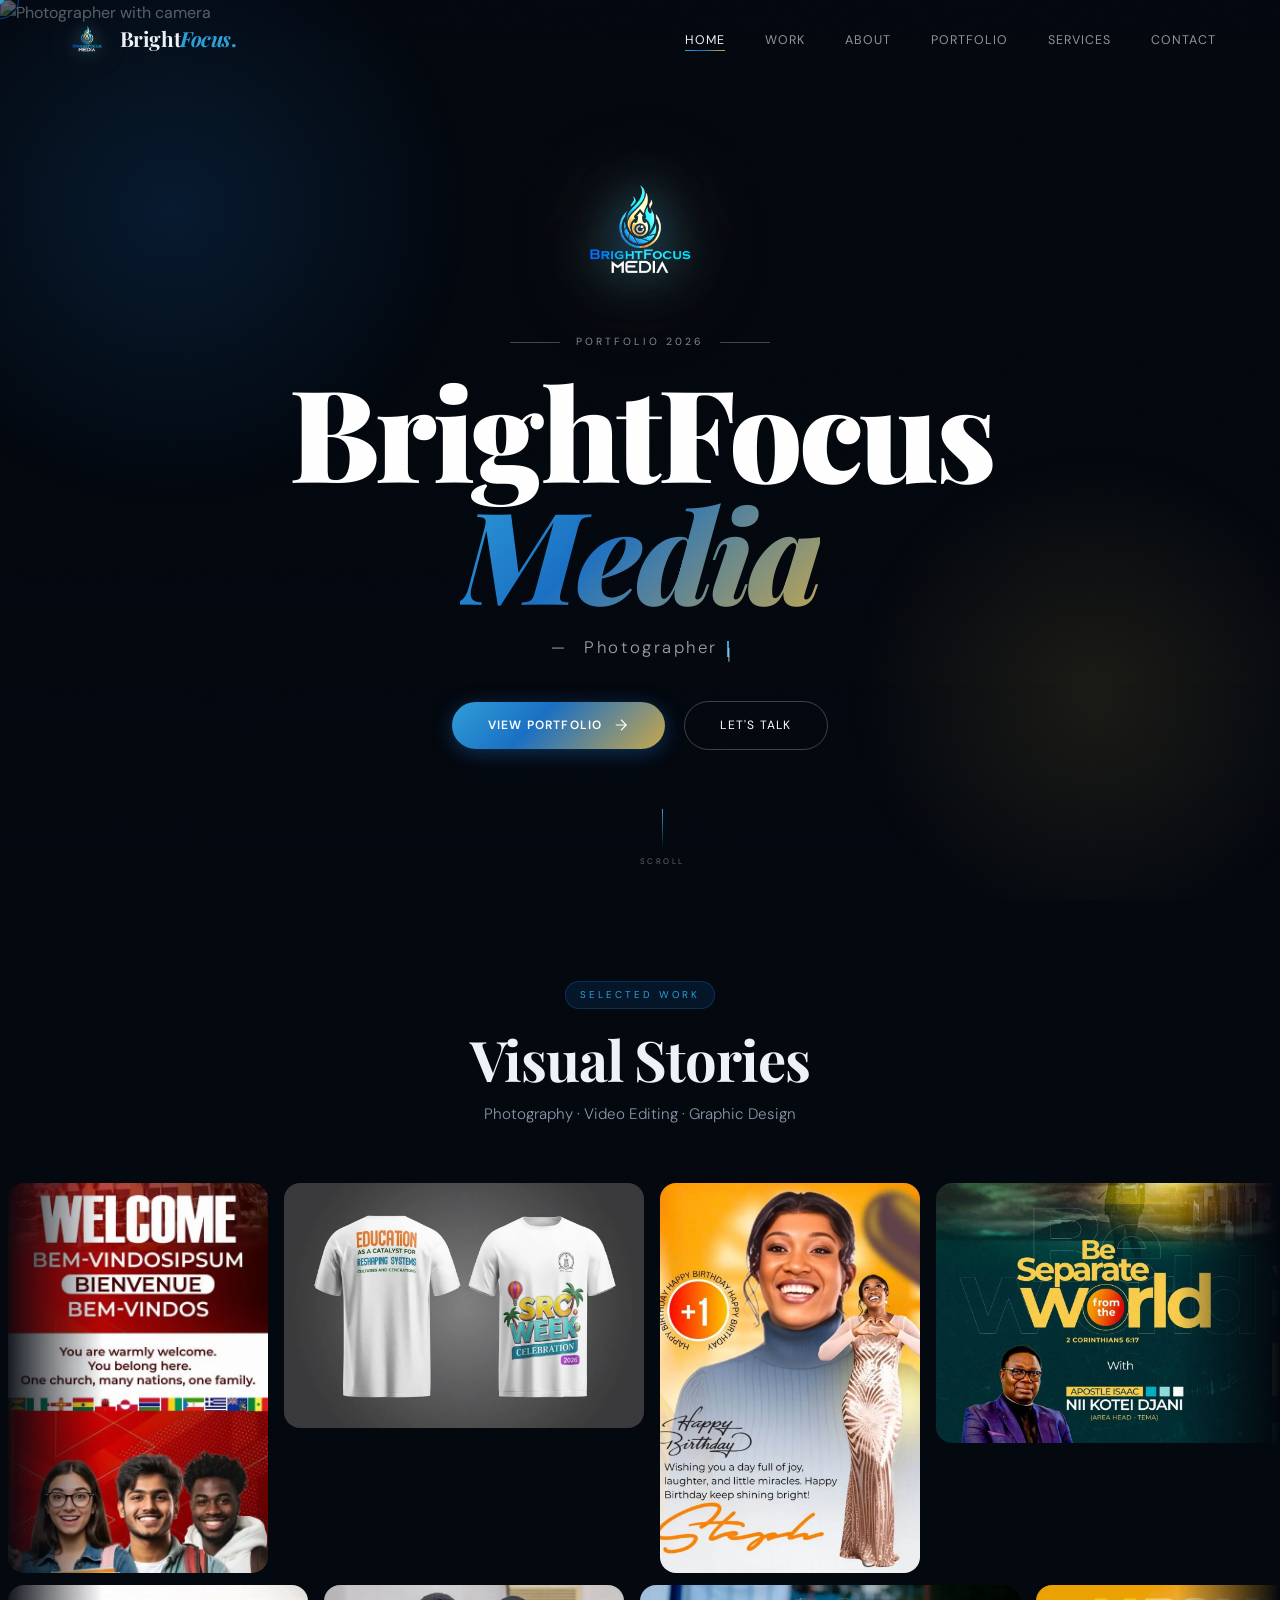
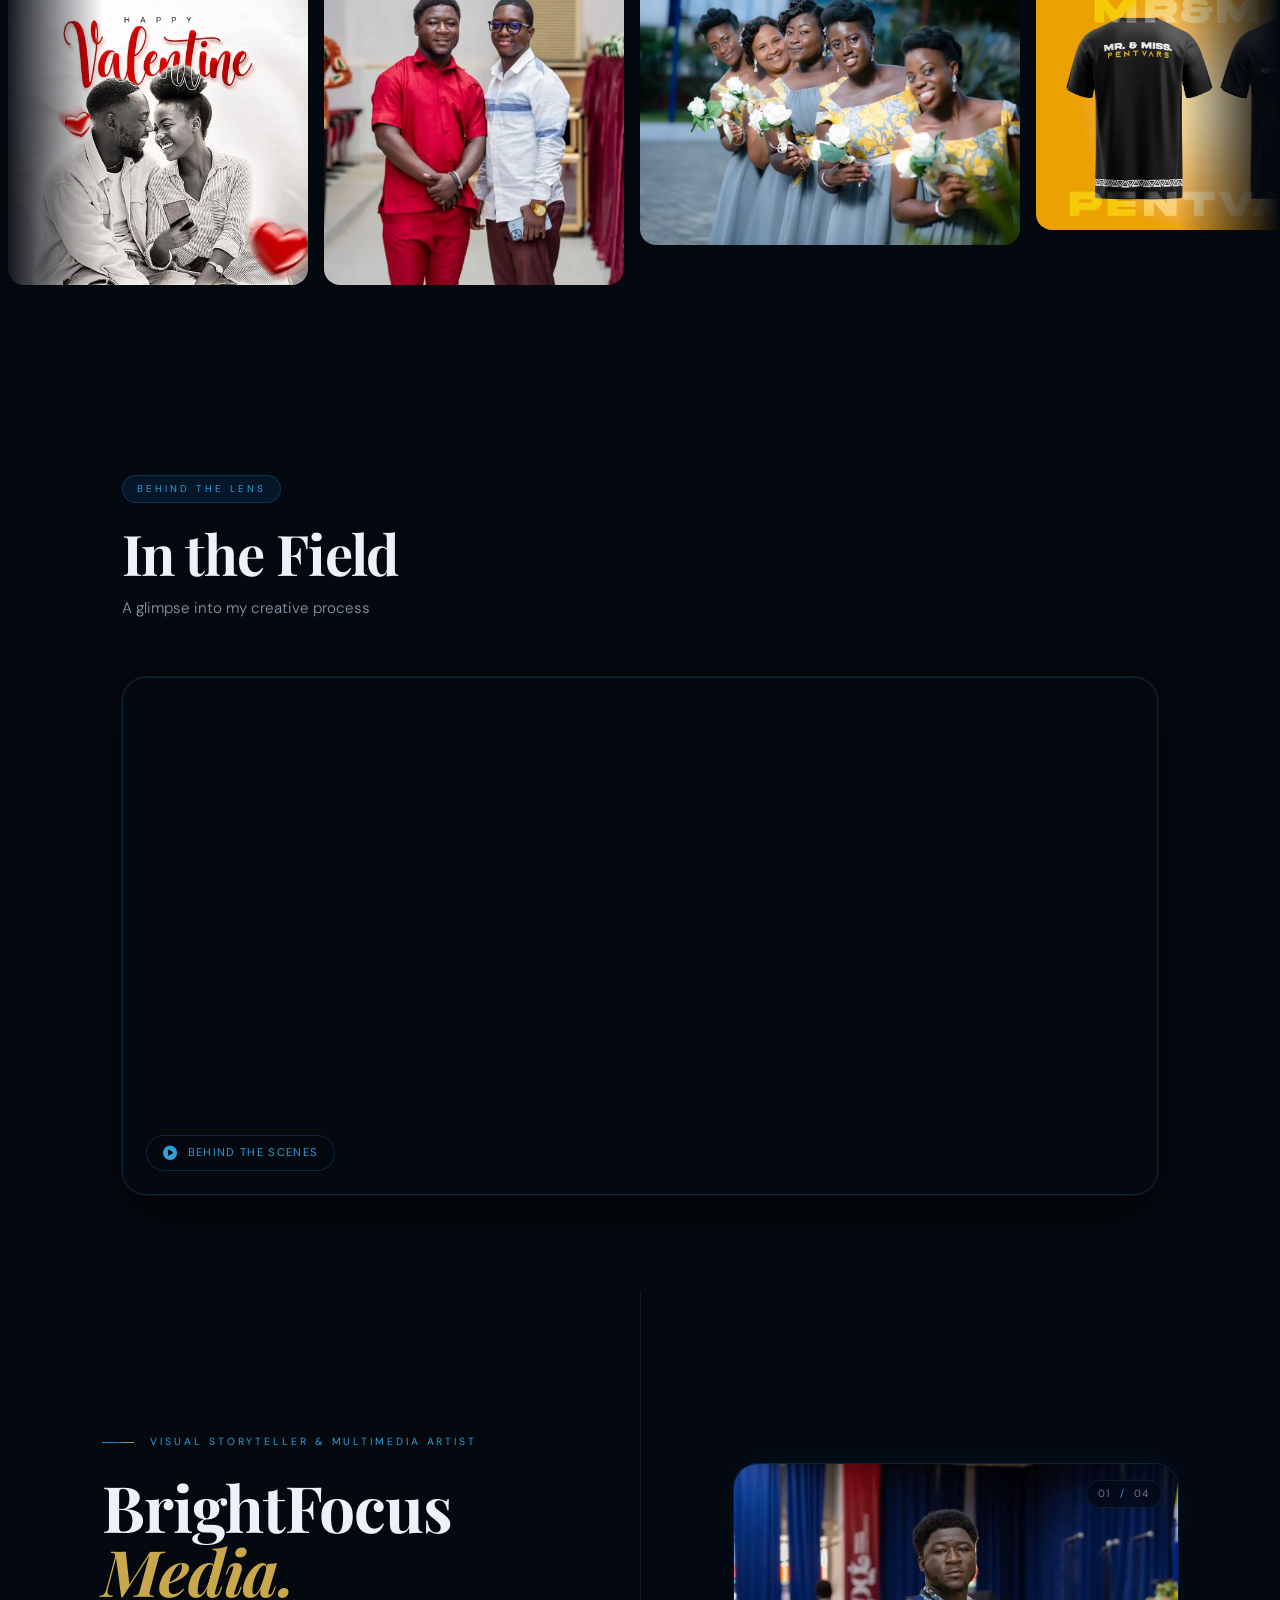
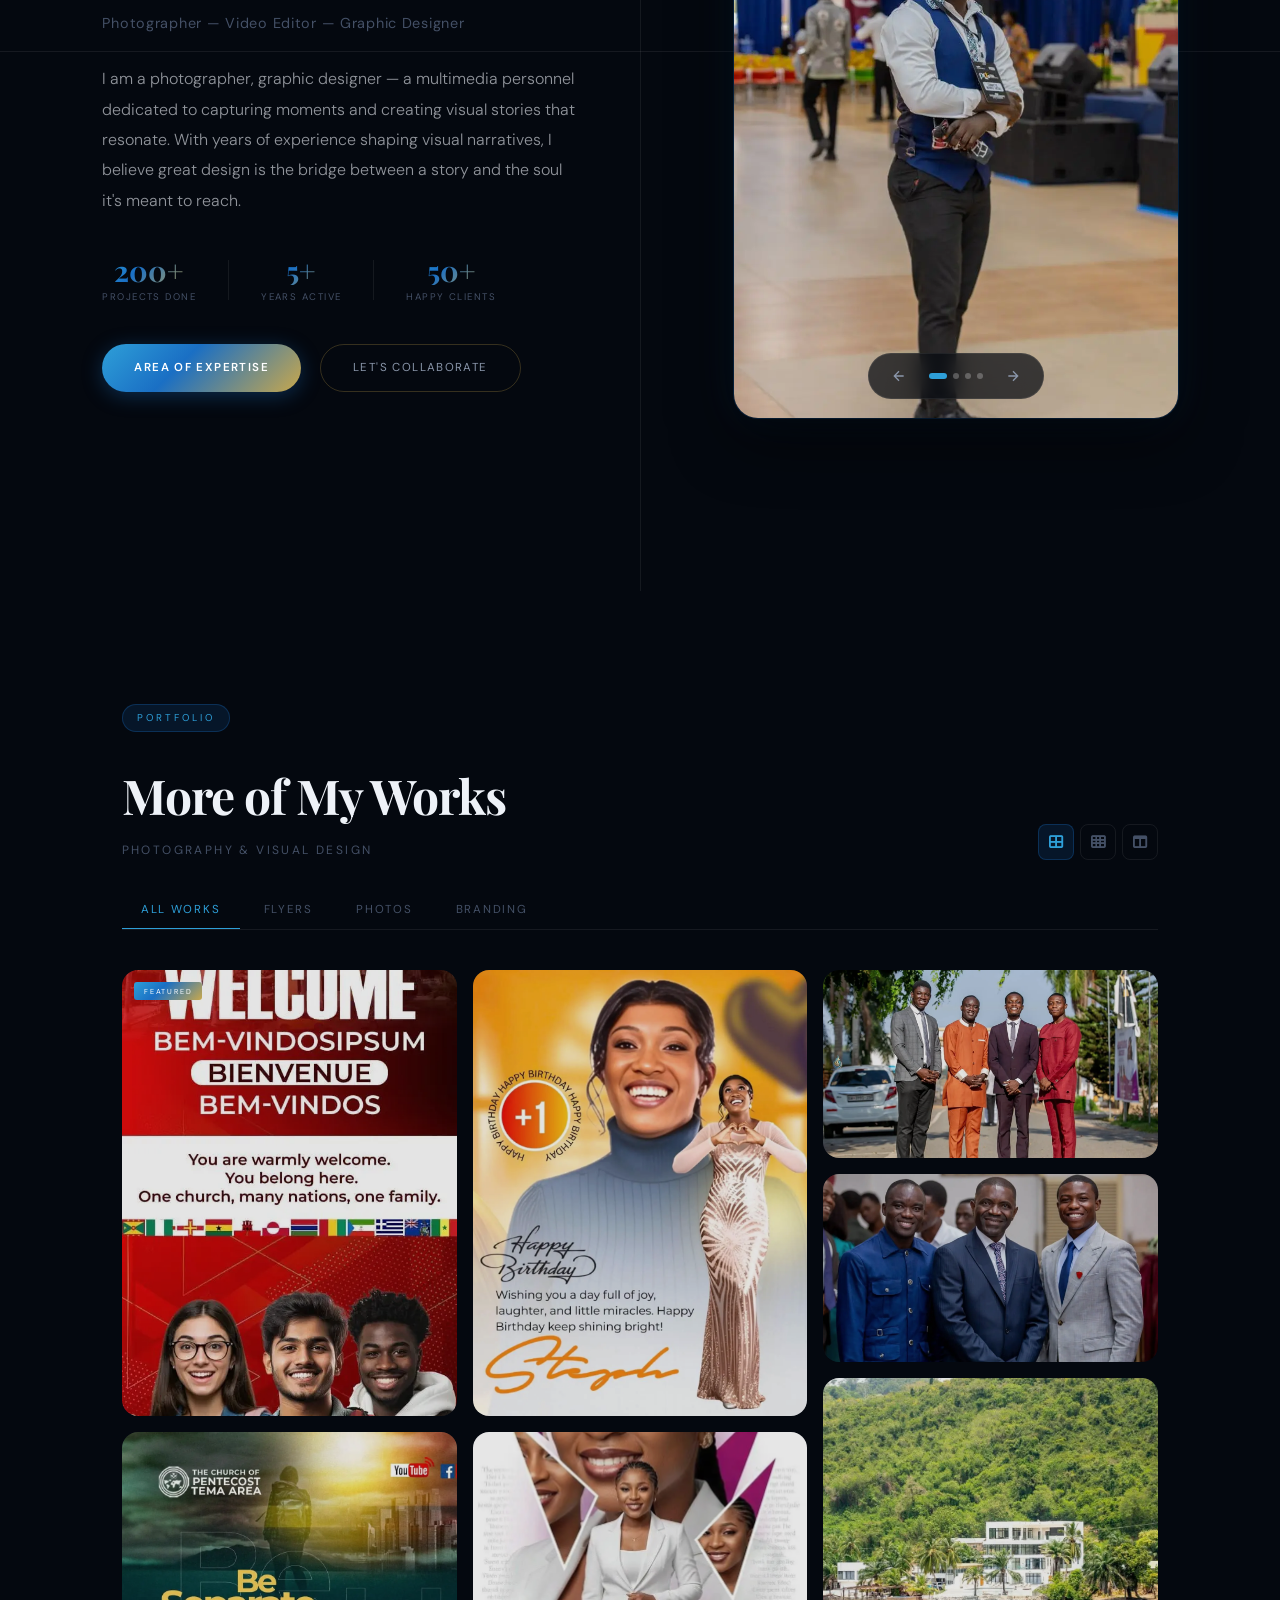
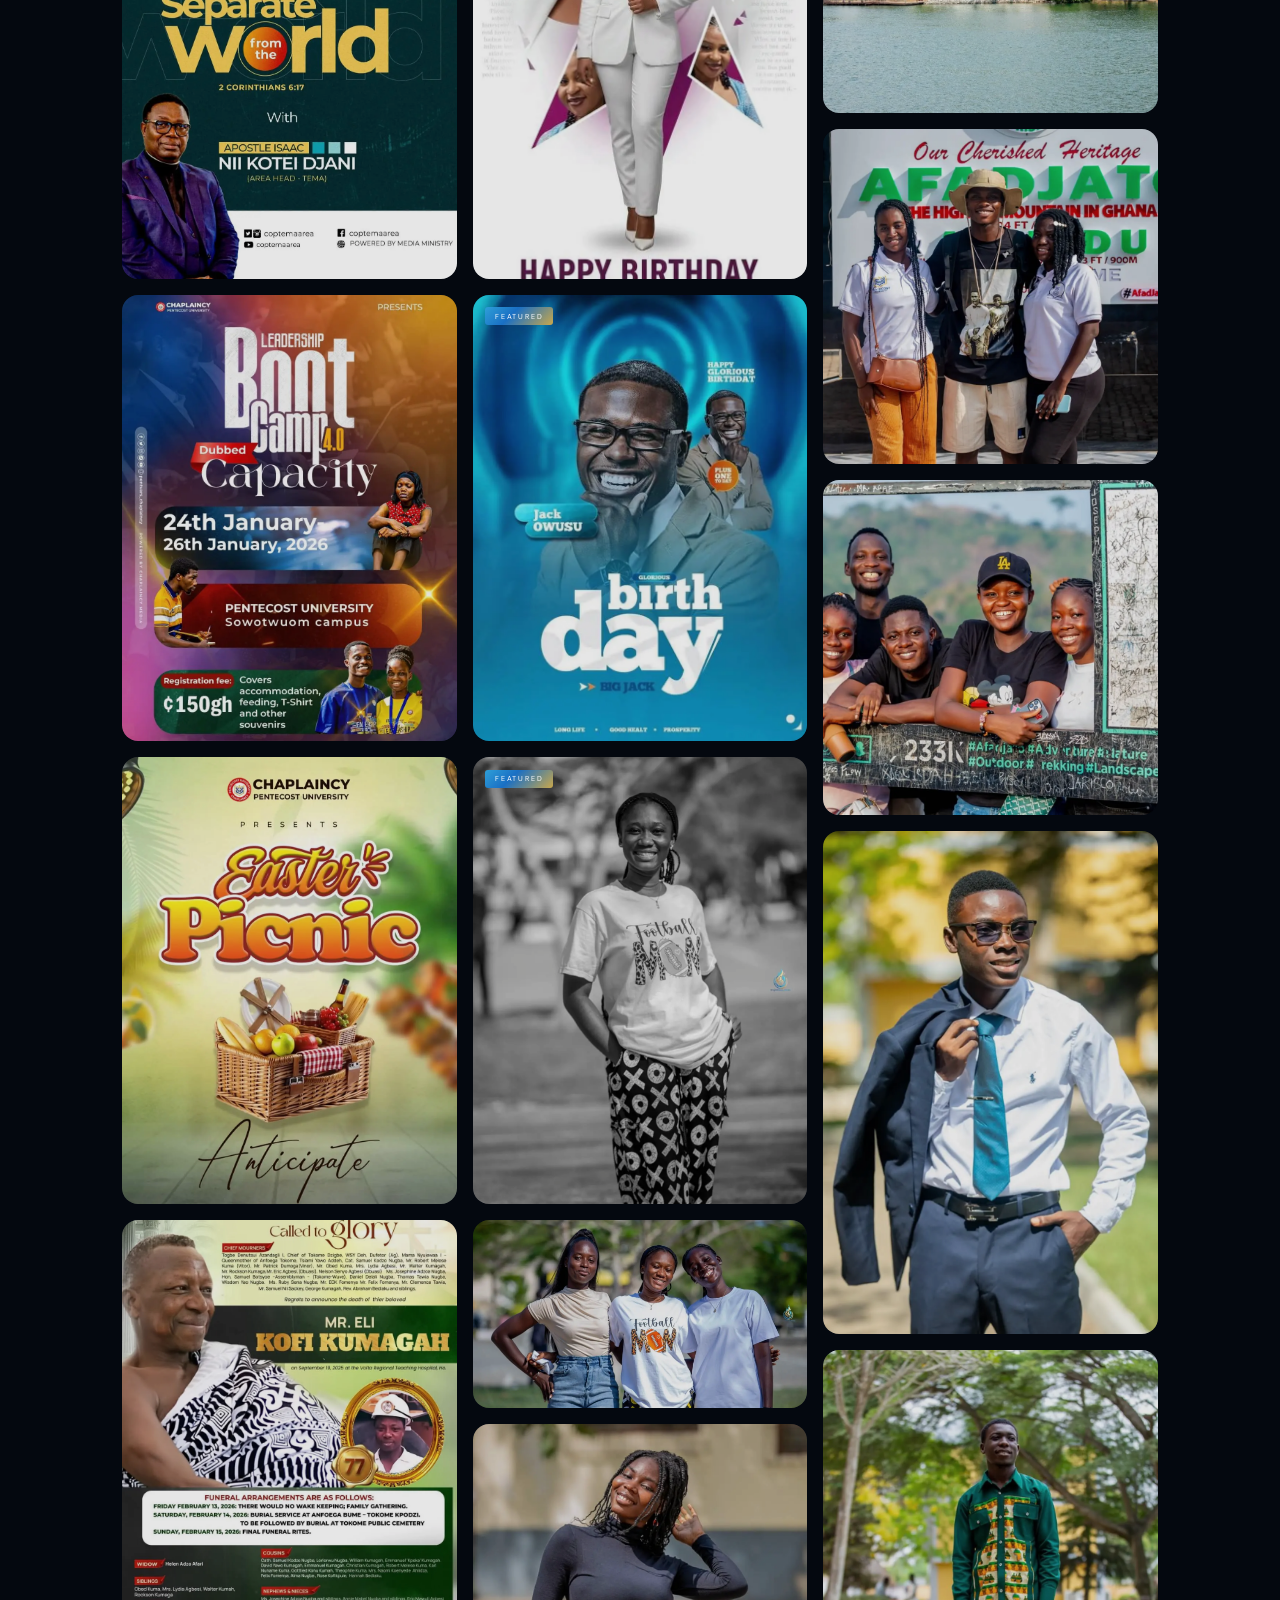
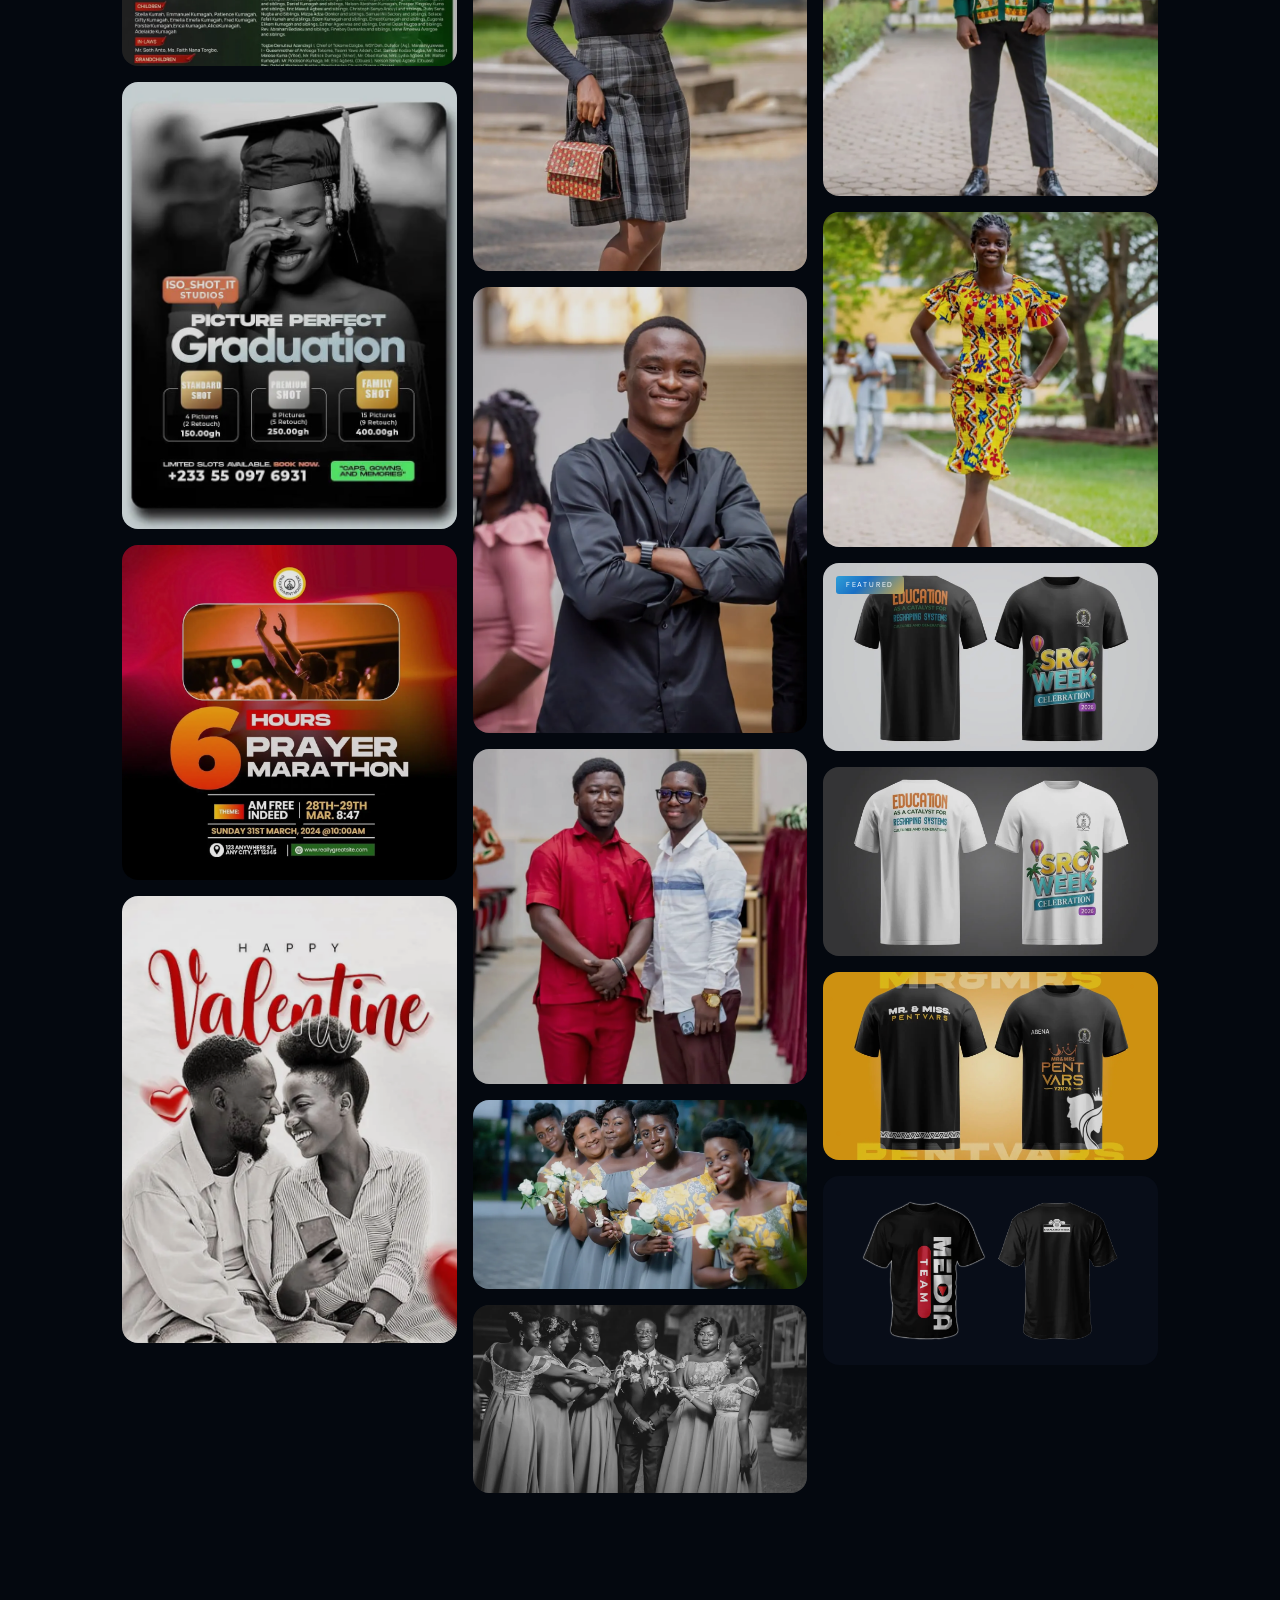
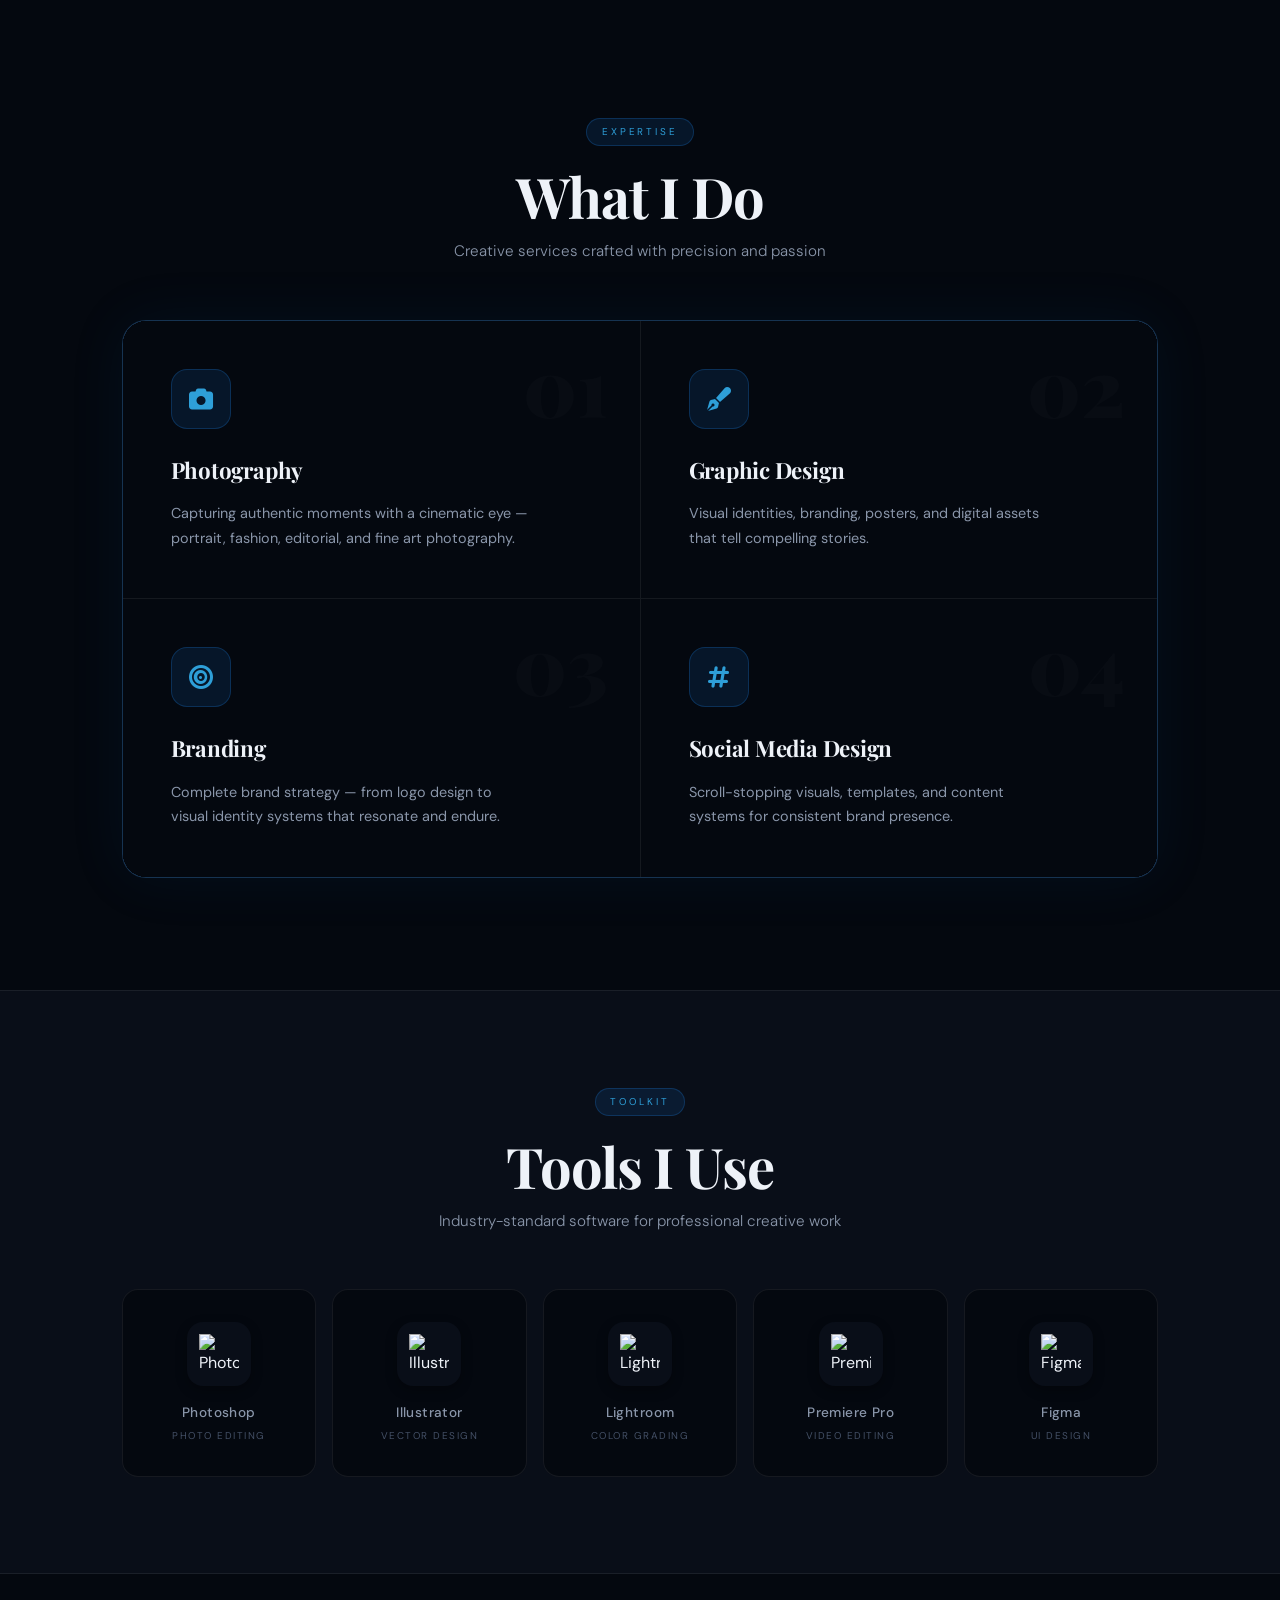
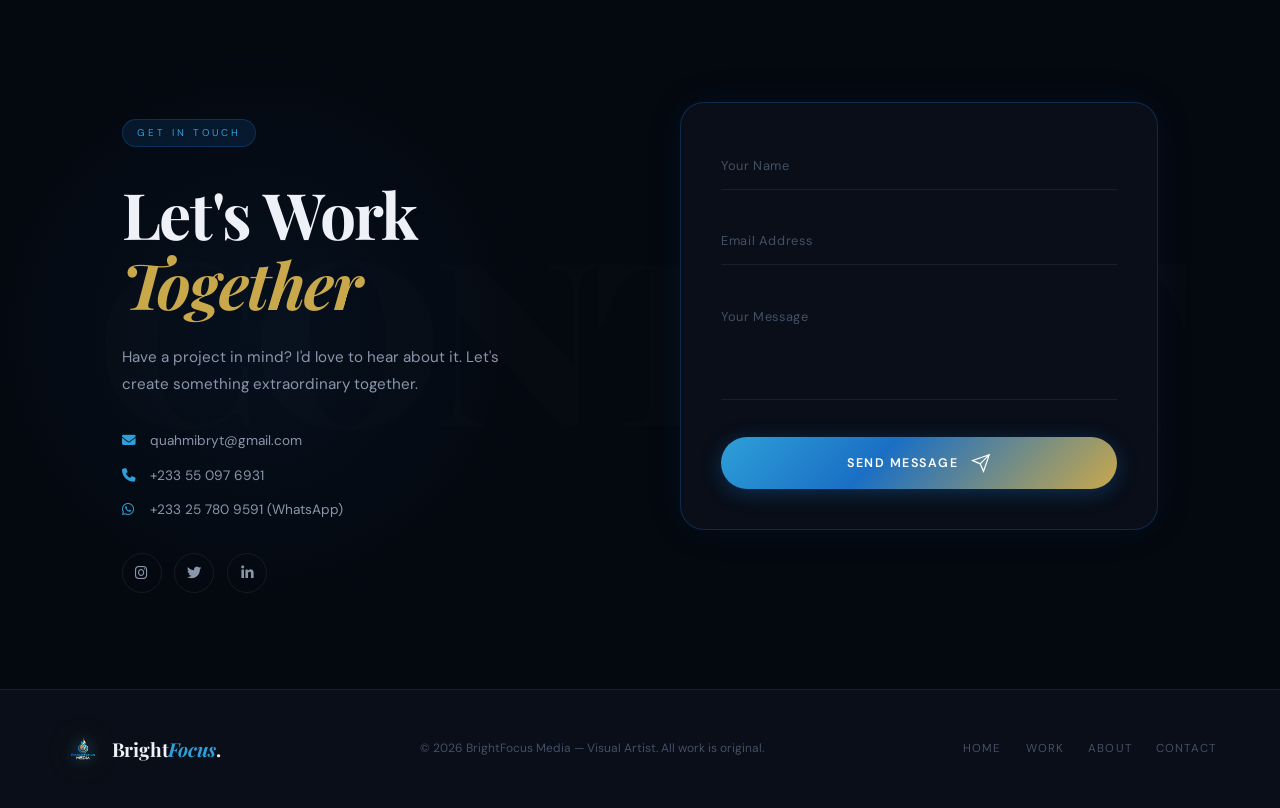
==== index.html @ 79c87b2a "contact form" ====
<!DOCTYPE html>
<html lang="en">
<head>
    <meta charset="UTF-8">
    <meta name="viewport" content="width=device-width, initial-scale=1.0, viewport-fit=cover">
    <title>BrightFocus Media | Visual Artist — Photography, Video, Design</title>
    <meta name="description" content="Portfolio of BrightFocus Media — photographer, video editor, and graphic designer. Visual storytelling across all mediums.">
    
    <link rel="preconnect" href="https://fonts.googleapis.com">
    <link rel="preconnect" href="https://fonts.gstatic.com" crossorigin>
    <link href="https://fonts.googleapis.com/css2?family=Playfair+Display:ital,wght@0,400;0,700;0,900;1,400;1,700&family=DM+Sans:ital,opsz,wght@0,9..40,300;0,9..40,400;0,9..40,500;1,9..40,300&family=Cormorant+Garamond:ital,wght@0,300;0,400;1,300;1,400&display=swap" rel="stylesheet">
    <link rel="stylesheet" href="https://cdnjs.cloudflare.com/ajax/libs/font-awesome/6.5.1/css/all.min.css">
    <link rel="stylesheet" href="style.css">
</head>
<body>

<!-- Noise Overlay -->
<div class="noise-overlay" aria-hidden="true"></div>

<!-- Custom Cursor -->
<div class="custom-cursor" id="customCursor"></div>
<div class="custom-cursor-ring" id="customCursorRing">
    <span class="cursor-text" id="cursorText"></span>
</div>

<!-- Preloader -->
<div class="preloader" id="preloader">
    <div class="preloader-content">
        <div class="preloader-logo-wrap">
            <img src="images/logo.png" alt="BrightFocus Media Logo" class="preloader-logo-img">
        </div>
        <div class="preloader-tagline">VISUAL ARTIST &nbsp;·&nbsp; MULTIMEDIA CREATOR</div>
        <div class="progress-wrap">
            <div class="progress-bar" id="progressBar"></div>
        </div>
        <div class="progress-num" id="progressText">0%</div>
    </div>
    <div class="preloader-filmstrip" aria-hidden="true">
        <span></span><span></span><span></span><span></span><span></span>
        <span></span><span></span><span></span><span></span><span></span>
        <span></span><span></span><span></span><span></span>
    </div>
</div>

<!-- Main Content -->
<div class="main-content" id="mainContent">

    <!-- Navigation -->
    <nav class="main-nav" id="mainNavbar">
        <a class="nav-logo" href="#">
            <img src="images/logo.png" alt="BrightFocus Media" class="nav-logo-img">
            <span class="nav-logo-text">Bright<span class="focus-accent">Focus</span><span class="nav-dot">.</span></span>
        </a>
        <ul class="nav-links" id="navLinks">
            <li><a href="#home" class="nav-link">Home</a></li>
            <li><a href="#gallery" class="nav-link">Work</a></li>
            <li><a href="#about" class="nav-link">About</a></li>
            <li><a href="#photo-gallery" class="nav-link">Portfolio</a></li>
            <li><a href="#services-custom" class="nav-link">Services</a></li>
            <li><a href="#contact" class="nav-link">Contact</a></li>
        </ul>
        <button class="mobile-menu-btn" id="mobileMenuBtn" aria-label="Open menu" aria-expanded="false">
            <span class="hamburger-bar"></span>
            <span class="hamburger-bar"></span>
            <span class="hamburger-bar"></span>
        </button>
    </nav>

    <!-- Mobile Nav Drawer -->
    <div class="mobile-drawer" id="mobileDrawer" aria-hidden="true">
        <button class="drawer-close-btn" id="drawerCloseBtn" aria-label="Close menu">
            <i class="fas fa-times"></i>
        </button>
        <div class="mobile-drawer-logo">
            <img src="images/logo.png" alt="BrightFocus Media" class="mobile-logo-img">
        </div>
        <ul class="mobile-nav-links">
            <li><a href="#home" class="mobile-link">Home</a></li>
            <li><a href="#gallery" class="mobile-link">Work</a></li>
            <li><a href="#about" class="mobile-link">About</a></li>
            <li><a href="#photo-gallery" class="mobile-link">Portfolio</a></li>
            <li><a href="#services-custom" class="mobile-link">Services</a></li>
            <li><a href="#contact" class="mobile-link">Contact</a></li>
        </ul>
        <div class="mobile-drawer-footer">
            <p>© 2026 BrightFocus Media</p>
        </div>
    </div>
    <div class="mobile-overlay" id="mobileOverlay"></div>

    <!-- ===== HERO SECTION ===== -->
    <section id="home" class="hero">
        <div class="hero-bg">
            <img class="hero-image" src="https://images.pexels.com/photos/17021253/pexels-photo-17021253.jpeg" alt="Photographer with camera" loading="eager" fetchpriority="high">
            <div class="hero-overlay"></div>
            <div class="hero-gradient"></div>
        </div>

        <div class="hero-orb hero-orb--blue" aria-hidden="true"></div>
        <div class="hero-orb hero-orb--gold" aria-hidden="true"></div>

        <div class="hero-content">
            <div class="hero-logo-badge">
                <img src="images/logo.png" alt="BrightFocus Media" class="hero-logo-img">
            </div>
            <div class="hero-eyebrow">
                <span class="eyebrow-line"></span>
                <span class="eyebrow-text">Portfolio 2026</span>
                <span class="eyebrow-line"></span>
            </div>
            <h1 class="hero-title">
                <span class="hero-title-line hero-title-line--1">BrightFocus</span>
                <span class="hero-title-line hero-title-line--2"><em>Media</em></span>
            </h1>
            <div class="hero-typed-row">
                <span class="typed-dash">—</span>
                <span id="typed-text" class="typed-text"></span>
                <span class="typed-cursor">|</span>
            </div>
            <div class="hero-actions">
                <a href="#gallery" class="btn-hero-primary">
                    <span>View Portfolio</span>
                    <svg width="18" height="18" viewBox="0 0 24 24" fill="none" stroke="currentColor" stroke-width="1.5"><path d="M5 12h14M12 5l7 7-7 7"/></svg>
                </a>
                <a href="#contact" class="btn-hero-ghost">Let's Talk</a>
            </div>
        </div>

        <div class="hero-scroll-hint">
            <div class="scroll-line"></div>
            <span>Scroll</span>
        </div>
    </section>

    <!-- ===== MARQUEE GALLERY ===== -->
    <section id="gallery" class="marquee-section">
        <div class="section-intro">
            <span class="section-tag">Selected Work</span>
            <h2 class="section-title">Visual Stories</h2>
            <p class="section-sub">Photography · Video Editing · Graphic Design</p>
        </div>
        <div class="marquee-wrap marquee-wrap--left">
            <div class="marquee-track" id="marqueeTrack1"></div>
        </div>
        <div class="marquee-wrap marquee-wrap--right">
            <div class="marquee-track" id="marqueeTrack2"></div>
        </div>
    </section>

    <!-- ===== VIDEO SECTION ===== -->
    <section class="video-section">
        <div class="container">
            <div class="section-intro section-intro--left">
                <span class="section-tag">Behind the Lens</span>
                <h2 class="section-title">In the Field</h2>
                <p class="section-sub">A glimpse into my creative process</p>
            </div>
            <div class="video-frame">
                <div class="video-border-anim"></div>
                <video class="looping-video" autoplay muted loop playsinline>
                    <source src="video/vid.mp4" type="video/mp4">
                </video>
                <div class="video-overlay-badge">
                    <i class="fas fa-play-circle"></i>
                    <span>Behind The Scenes</span>
                </div>
            </div>
        </div>
    </section>

    <!-- ===== ABOUT SECTION ===== -->
    <section id="about" class="about-section">
        <div class="about-deco-line about-deco-line--v" aria-hidden="true"></div>
        <div class="about-deco-line about-deco-line--h" aria-hidden="true"></div>

        <div class="about-watermark" aria-hidden="true">
            <img src="images/logo.png" alt="">
        </div>

        <div class="about-left">
            <p class="about-eyebrow">Visual Storyteller &amp; Multimedia Artist</p>
            <h2 class="about-name">
                BrightFocus<br>
                <em>Media.</em>
            </h2>
            <p class="about-role">Photographer — Video Editor — Graphic Designer</p>
            <p class="about-bio">
                I am a photographer, graphic designer — a multimedia personnel dedicated to capturing moments and creating visual stories that resonate. With years of experience shaping visual narratives, I believe great design is the bridge between a story and the soul it's meant to reach.
            </p>
            <div class="about-stats">
                <div class="astat">
                    <span class="astat-num">200+</span>
                    <span class="astat-lbl">Projects Done</span>
                </div>
                <div class="astat-divider"></div>
                <div class="astat">
                    <span class="astat-num">5+</span>
                    <span class="astat-lbl">Years Active</span>
                </div>
                <div class="astat-divider"></div>
                <div class="astat">
                    <span class="astat-num">50+</span>
                    <span class="astat-lbl">Happy Clients</span>
                </div>
            </div>
            <div class="about-cta about-cta--spaced">
                <a href="#services-custom" class="btn-gold"><span>Area of Expertise</span></a>
                <a href="#contact" class="btn-ghost-gold">Let's Collaborate</a>
            </div>
        </div>

        <div class="about-right">
            <div class="about-slider-wrap">
                <div class="slider-track">
                    <img class="slide-img active" src="images/me4.webp" alt="Portrait 1">
                    <img class="slide-img" src="images/me3.webp" alt="Portrait 2">
                    <img class="slide-img" src="images/me1.webp" alt="Portrait 3">
                    <img class="slide-img" src="images/me2.webp" alt="Portrait 4">
                </div>
                <div class="slider-controls">
                    <button class="slider-arrow slider-arrow--prev" id="sliderPrev" aria-label="Previous">
                        <svg width="16" height="16" viewBox="0 0 24 24" fill="none" stroke="currentColor" stroke-width="2"><path d="M19 12H5M12 19l-7-7 7-7"/></svg>
                    </button>
                    <div class="slider-dots">
                        <span class="dot active" data-index="0"></span>
                        <span class="dot" data-index="1"></span>
                        <span class="dot" data-index="2"></span>
                        <span class="dot" data-index="3"></span>
                    </div>
                    <button class="slider-arrow slider-arrow--next" id="sliderNext" aria-label="Next">
                        <svg width="16" height="16" viewBox="0 0 24 24" fill="none" stroke="currentColor" stroke-width="2"><path d="M5 12h14M12 5l7 7-7 7"/></svg>
                    </button>
                </div>
                <div class="slider-counter">
                    <span id="slideCurrentNum">01</span>
                    <span class="slider-counter-sep">/</span>
                    <span>04</span>
                </div>
            </div>
        </div>
    </section>

    <!-- ===== PHOTO GALLERY SECTION ===== -->
    <section id="photo-gallery" class="photo-gallery-section">
        <div class="container">
            <div class="gallery-header">
                <div>
                    <span class="section-tag">Portfolio</span>
                    <h2 class="gallery-title">More of My Works</h2>
                    <p class="gallery-subtitle">Photography &amp; Visual Design</p>
                </div>
                <div class="layout-toggle">
                    <button class="layout-btn active" data-layout="masonry" title="Masonry"><i class="fas fa-th-large"></i></button>
                    <button class="layout-btn" data-layout="uniform" title="Grid"><i class="fas fa-th"></i></button>
                    <button class="layout-btn" data-layout="editorial" title="Editorial"><i class="fas fa-columns"></i></button>
                </div>
            </div>

            <!-- Updated filter buttons: Flyers | Photos | Branding -->
            <div class="filter-bar" role="tablist" aria-label="Filter gallery">
                <button class="filter-btn active" data-filter="all" role="tab">All Works</button>
                <button class="filter-btn" data-filter="flyers" role="tab">Flyers</button>
                <button class="filter-btn" data-filter="photos" role="tab">Photos</button>
                <button class="filter-btn" data-filter="branding" role="tab">Branding</button>
            </div>

            <div class="gallery-container" id="galleryContainer">
                <div class="grid-masonry" id="photoGrid"></div>
            </div>
        </div>
    </section>

    <!-- ===== SERVICES SECTION ===== -->
    <section id="services-custom" class="services-section">
        <div class="container">
            <div class="section-intro">
                <span class="section-tag">Expertise</span>
                <h2 class="section-title">What I Do</h2>
                <p class="section-sub">Creative services crafted with precision and passion</p>
            </div>
            <div class="services-grid">
                <div class="service-card" data-number="01">
                    <div class="service-icon"><i class="fas fa-camera"></i></div>
                    <h3 class="service-title">Photography</h3>
                    <p class="service-desc">Capturing authentic moments with a cinematic eye — portrait, fashion, editorial, and fine art photography.</p>
                </div>
                <div class="service-card" data-number="02">
                    <div class="service-icon"><i class="fas fa-pen-fancy"></i></div>
                    <h3 class="service-title">Graphic Design</h3>
                    <p class="service-desc">Visual identities, branding, posters, and digital assets that tell compelling stories.</p>
                </div>
                <div class="service-card" data-number="03">
                    <div class="service-icon"><i class="fas fa-bullseye"></i></div>
                    <h3 class="service-title">Branding</h3>
                    <p class="service-desc">Complete brand strategy — from logo design to visual identity systems that resonate and endure.</p>
                </div>
                <div class="service-card" data-number="04">
                    <div class="service-icon"><i class="fas fa-hashtag"></i></div>
                    <h3 class="service-title">Social Media Design</h3>
                    <p class="service-desc">Scroll-stopping visuals, templates, and content systems for consistent brand presence.</p>
                </div>
            </div>
        </div>
    </section>

    <!-- ===== TOOLS SECTION ===== -->
    <section class="tools-section">
        <div class="container">
            <div class="section-intro">
                <span class="section-tag">Toolkit</span>
                <h2 class="section-title">Tools I Use</h2>
                <p class="section-sub">Industry-standard software for professional creative work</p>
            </div>
            <div class="tools-grid">
                <div class="tool-card">
                    <div class="tool-icon"><img src="https://upload.wikimedia.org/wikipedia/commons/a/af/Adobe_Photoshop_CC_icon.svg" alt="Photoshop"></div>
                    <h4 class="tool-name">Photoshop</h4>
                    <p class="tool-use">Photo Editing</p>
                </div>
                <div class="tool-card">
                    <div class="tool-icon"><img src="https://upload.wikimedia.org/wikipedia/commons/f/fb/Adobe_Illustrator_CC_icon.svg" alt="Illustrator"></div>
                    <h4 class="tool-name">Illustrator</h4>
                    <p class="tool-use">Vector Design</p>
                </div>
                <div class="tool-card">
                    <div class="tool-icon"><img src="https://upload.wikimedia.org/wikipedia/commons/b/b6/Adobe_Photoshop_Lightroom_CC_logo.svg" alt="Lightroom"></div>
                    <h4 class="tool-name">Lightroom</h4>
                    <p class="tool-use">Color Grading</p>
                </div>
                <div class="tool-card">
                    <div class="tool-icon"><img src="https://upload.wikimedia.org/wikipedia/commons/4/40/Adobe_Premiere_Pro_CC_icon.svg" alt="Premiere Pro"></div>
                    <h4 class="tool-name">Premiere Pro</h4>
                    <p class="tool-use">Video Editing</p>
                </div>
                <div class="tool-card">
                    <div class="tool-icon"><img src="https://cdn.jsdelivr.net/gh/devicons/devicon/icons/figma/figma-original.svg" alt="Figma"></div>
                    <h4 class="tool-name">Figma</h4>
                    <p class="tool-use">UI Design</p>
                </div>
            </div>
        </div>
    </section>

    <!-- ===== CONTACT SECTION ===== -->
    <section id="contact" class="contact-section">
        <div class="contact-bg-text" aria-hidden="true">CONTACT</div>
        <div class="container">
            <div class="contact-grid">
                <div class="contact-info">
                    <span class="section-tag">Get in Touch</span>
                    <h2 class="contact-title">Let's Work<br><em>Together</em></h2>
                    <p class="contact-desc">Have a project in mind? I'd love to hear about it. Let's create something extraordinary together.</p>
                    <div class="contact-links">
                        <a href="mailto:quahmibryt@gmail.com" class="contact-link">
                            <i class="fas fa-envelope"></i>
                            <span>quahmibryt@gmail.com</span>
                        </a>
                        <a href="tel:+233550976931" class="contact-link">
                            <i class="fas fa-phone"></i>
                            <span>+233 55 097 6931</span>
                        </a>
                        <a href="tel:+233257809591" class="contact-link">
                            <i class="fab fa-whatsapp"></i>
                            <span>+233 25 780 9591 (WhatsApp)</span>
                        </a>
                    </div>
                    <div class="contact-social">
                        <a href="https://www.instagram.com/iamthesonofpromise/" class="social-link" aria-label="Instagram"><i class="fab fa-instagram"></i></a>
                        <a href="#" class="social-link" aria-label="Twitter"><i class="fab fa-twitter"></i></a>
                        <a href="#" class="social-link" aria-label="LinkedIn"><i class="fab fa-linkedin-in"></i></a>
                    </div>
                </div>
                <div class="contact-form-wrap">
                   <form class="contact-form" id="contactForm" action="https://brightfocus-contact-worker.visualworks.workers.dev" method="POST" novalidate>
                        <div class="form-group">
                            <input type="text" id="formName" name="name" placeholder=" " required autocomplete="name">
                            <label for="formName">Your Name</label>
                            <span class="form-line"></span>
                        </div>
                        <div class="form-group">
                            <input type="email" id="formEmail" name="email" placeholder=" " required autocomplete="email">
                            <label for="formEmail">Email Address</label>
                            <span class="form-line"></span>
                        </div>
                        <div class="form-group">
                            <textarea id="formMsg" name="message" rows="4" placeholder=" " required></textarea>
                            <label for="formMsg">Your Message</label>
                            <span class="form-line"></span>
                        </div>
                        <button type="submit" class="btn-submit">
                            <span class="btn-submit-text">Send Message</span>
                            <svg class="btn-submit-icon" width="20" height="20" viewBox="0 0 24 24" fill="none" stroke="currentColor" stroke-width="1.5"><path d="M22 2L11 13M22 2l-7 20-4-9-9-4 20-7z"/></svg>
                        </button>
                    </form>
                </div>
            </div>
        </div>
    </section>

    <!-- Footer -->
    <footer class="site-footer">
        <div class="footer-inner">
            <a class="footer-logo" href="#">
                <img src="images/logo.png" alt="BrightFocus Media" class="footer-logo-img">
                <span>Bright<span class="focus-accent">Focus</span>.</span>
            </a>
            <p class="footer-copy">© 2026 BrightFocus Media — Visual Artist. All work is original.</p>
            <div class="footer-links">
                <a href="#home">Home</a>
                <a href="#gallery">Work</a>
                <a href="#about">About</a>
                <a href="#contact">Contact</a>
            </div>
        </div>
    </footer>

</div><!-- /main-content -->

<!-- Lightbox -->
<div class="lightbox" id="lightbox" role="dialog" aria-modal="true" aria-label="Image viewer">
    <button class="lb-close" id="lbClose" aria-label="Close"><i class="fas fa-times"></i></button>
    <button class="lb-nav lb-prev" id="lbPrev" aria-label="Previous"><i class="fas fa-chevron-left"></i></button>
    <button class="lb-nav lb-next" id="lbNext" aria-label="Next"><i class="fas fa-chevron-right"></i></button>
    <div class="lb-inner">
        <div class="lb-img-wrap">
            <img class="lb-img" id="lbImg" src="" alt="">
        </div>
        <div class="lb-info">
            <span class="lb-cat" id="lbCat"></span>
            <h3 class="lb-title" id="lbTitle"></h3>
            <div class="lb-divider"></div>
            <p class="lb-desc" id="lbDesc"></p>
            <div class="lb-specs">
                <div class="lb-spec"><span class="lb-key">Year</span><span class="lb-val" id="lbYear"></span></div>
                <div class="lb-spec"><span class="lb-key">Client</span><span class="lb-val" id="lbClient"></span></div>
                <div class="lb-spec"><span class="lb-key">Medium</span><span class="lb-val" id="lbMedium"></span></div>
            </div>
        </div>
    </div>
</div>

<script src="script.js"></script>
</body>
</html>
---- style.css ----
/* ============================================================
   BrightFocus Media — style.css (Logo Redesign)
   Brand palette: Deep Blue + Gold from BrightFocus logo
   Fonts: Playfair Display, DM Sans, Cormorant Garamond
   ============================================================ */

/* ===== CSS VARIABLES ===== */
:root {
    /* Brand Blues — from logo */
    --blue:        #1a6fc4;
    --blue-bright: #2e9fd8;
    --blue-deep:   #0d4a87;
    --blue-dim:    rgba(26,111,196,0.15);
    --blue-glow:   rgba(46,159,216,0.25);

    /* Brand Gold — from logo */
    --gold:        #c9a84c;
    --gold-light:  #e2c97e;
    --gold-dim:    rgba(201,168,76,0.15);
    --gold-glow:   rgba(201,168,76,0.3);

    /* Accent — flame gradient */
    --flame-start: #1a6fc4;
    --flame-end:   #c9a84c;
    --flame-grad:  linear-gradient(135deg, var(--blue-bright) 0%, var(--blue) 40%, var(--gold) 100%);

    /* Surfaces */
    --bg-main:   #04080f;
    --bg-card:   #090e18;
    --bg-card2:  #0d1422;
    --text-pri:  #eef2f8;
    --text-sec:  #8a96aa;
    --text-dim:  #445066;
    --border:    rgba(255,255,255,0.07);
    --border-blue: rgba(26,111,196,0.3);
    --border-gold: rgba(201,168,76,0.25);

    --radius-sm: 8px;
    --radius-md: 16px;
    --radius-lg: 24px;
    --shadow-card: 0 20px 60px rgba(0,0,0,0.6);
    --transition: 0.4s cubic-bezier(0.23,1,0.32,1);
    --font-display:   'Playfair Display', Georgia, serif;
    --font-body:      'DM Sans', system-ui, sans-serif;
    --font-editorial: 'Cormorant Garamond', Georgia, serif;
}

/* ===== RESET & BASE ===== */
*, *::before, *::after { margin:0; padding:0; box-sizing:border-box; }
html { scroll-behavior: smooth; font-size: 16px; }
body {
    font-family: var(--font-body);
    background: var(--bg-main);
    color: var(--text-pri);
    line-height: 1.6;
    overflow-x: hidden;
    -webkit-font-smoothing: antialiased;
    cursor: none;
}
img { display:block; max-width:100%; }
a { text-decoration:none; color:inherit; }
button { font-family:inherit; cursor:pointer; border:none; background:none; }
ul { list-style:none; }
::-webkit-scrollbar { width:5px; }
::-webkit-scrollbar-track { background:#080d17; }
::-webkit-scrollbar-thumb { background: var(--blue); border-radius:3px; }

/* ===== NOISE OVERLAY ===== */
.noise-overlay {
    position: fixed; inset: 0;
    background-image: url("data:image/svg+xml,%3Csvg viewBox='0 0 512 512' xmlns='http://www.w3.org/2000/svg'%3E%3Cfilter id='n'%3E%3CfeTurbulence type='fractalNoise' baseFrequency='0.9' numOctaves='4' stitchTiles='stitch'/%3E%3C/filter%3E%3Crect width='100%25' height='100%25' filter='url(%23n)' opacity='0.04'/%3E%3C/svg%3E");
    pointer-events: none; z-index: 9000; opacity: 0.4;
}

/* ===== CUSTOM CURSOR ===== */
.custom-cursor {
    position: fixed; width: 7px; height: 7px; border-radius: 50%;
    background: var(--blue-bright); pointer-events: none; z-index: 9999;
    transform: translate(-50%,-50%); transition: opacity 0.2s; will-change: left, top;
}
.custom-cursor-ring {
    position: fixed; width: 38px; height: 38px; border-radius: 50%;
    border: 1.5px solid rgba(26,111,196,0.6); pointer-events: none; z-index: 9998;
    transform: translate(-50%,-50%);
    transition: width var(--transition), height var(--transition), border-color var(--transition);
    display: flex; align-items:center; justify-content:center; will-change: left, top;
}
.custom-cursor-ring.expanded { width: 68px; height: 68px; border-color: rgba(46,159,216,0.9); }
.cursor-text {
    font-family: var(--font-body); font-size: 0.45rem; letter-spacing: 0.12em;
    color: var(--blue-bright); text-transform: uppercase; opacity: 0; transition: opacity 0.3s; white-space: nowrap;
}
.custom-cursor-ring.expanded .cursor-text { opacity: 1; }
@media (max-width:768px) { .custom-cursor, .custom-cursor-ring { display:none; } body { cursor:auto; } }

/* ===== PRELOADER ===== */
.preloader {
    position: fixed; inset: 0; background: var(--bg-main); z-index: 10000;
    display: flex; flex-direction:column; align-items: center; justify-content: center;
    transition: opacity 0.9s ease, visibility 0.9s ease;
}
.preloader.hide { opacity:0; visibility:hidden; }
.preloader-content { text-align:center; padding:2rem; }

/* ── Preloader logo — visible, well-sized, glowing ── */
.preloader-logo-wrap {
    display: flex; justify-content: center; margin-bottom: 2rem;
    animation: prelogoPulse 2s ease-in-out infinite;
}
.preloader-logo-img {
    width: 180px;
    height: 180px;
    object-fit: contain;
    filter:
        drop-shadow(0 0 20px rgba(46,159,216,0.7))
        drop-shadow(0 0 50px rgba(201,168,76,0.45))
        brightness(1.15);
}
@media (max-width: 480px) {
    .preloader-logo-img { width: 130px; height: 130px; }
}
@keyframes prelogoPulse {
    0%,100% {
        filter:
            drop-shadow(0 0 16px rgba(46,159,216,0.55))
            drop-shadow(0 0 36px rgba(201,168,76,0.3))
            brightness(1.1);
    }
    50% {
        filter:
            drop-shadow(0 0 35px rgba(46,159,216,0.85))
            drop-shadow(0 0 70px rgba(201,168,76,0.55))
            brightness(1.25);
    }
}

.preloader-tagline { font-size: 0.62rem; letter-spacing: 0.28em; color: var(--text-dim); text-transform: uppercase; margin-bottom: 2.5rem; }
.progress-wrap { width: 220px; height: 1.5px; background: rgba(255,255,255,0.06); border-radius: 2px; overflow: hidden; margin: 0 auto 0.8rem; }
.progress-bar { width: 0%; height: 100%; background: var(--flame-grad); transition: width 0.15s linear; border-radius: 2px; }
.progress-num { font-size: 0.65rem; letter-spacing: 0.2em; color: var(--text-dim); font-variant-numeric: tabular-nums; }
.preloader-filmstrip { position: absolute; bottom: 1.5rem; display: flex; gap: 0.5rem; opacity: 0.15; }
.preloader-filmstrip span { width: 3px; border-radius: 2px; background: var(--blue-bright); animation: filmH 1.2s ease-in-out infinite; }
.preloader-filmstrip span:nth-child(1) { height:18px; animation-delay:0s; }
.preloader-filmstrip span:nth-child(2) { height:12px; animation-delay:0.1s; }
.preloader-filmstrip span:nth-child(3) { height:22px; animation-delay:0.2s; }
.preloader-filmstrip span:nth-child(4) { height:15px; animation-delay:0.3s; }
.preloader-filmstrip span:nth-child(5) { height:20px; animation-delay:0.4s; }
.preloader-filmstrip span:nth-child(6) { height:10px; animation-delay:0.5s; }
.preloader-filmstrip span:nth-child(7) { height:25px; animation-delay:0.6s; }
.preloader-filmstrip span:nth-child(8) { height:14px; animation-delay:0.7s; }
.preloader-filmstrip span:nth-child(9) { height:18px; animation-delay:0.8s; }
.preloader-filmstrip span:nth-child(10){ height:22px; animation-delay:0.9s; }
.preloader-filmstrip span:nth-child(11){ height:12px; animation-delay:1.0s; }
.preloader-filmstrip span:nth-child(12){ height:20px; animation-delay:1.1s; }
.preloader-filmstrip span:nth-child(13){ height:16px; animation-delay:1.2s; }
.preloader-filmstrip span:nth-child(14){ height:24px; animation-delay:1.3s; }
@keyframes filmH { 0%,100%{opacity:0.2;} 50%{opacity:1;} }

.main-content { opacity:0; transition: opacity 0.7s ease; }
.main-content.visible { opacity:1; }

/* ===== SECTION HELPERS ===== */
.container { max-width: 1400px; margin:0 auto; padding:0 5%; }
section { padding: 7rem 5%; }
.section-intro { text-align:center; margin-bottom: 3.5rem; }
.section-intro--left { text-align:left; }
.section-tag {
    display: inline-block; font-size: 0.62rem; letter-spacing: 0.3em; text-transform: uppercase;
    color: var(--blue-bright); border: 1px solid var(--border-blue); padding: 0.3rem 0.9rem;
    border-radius: 40px; margin-bottom: 1.2rem; background: var(--blue-dim);
}
.section-title {
    font-family: var(--font-display); font-size: clamp(2rem, 5vw, 3.5rem); font-weight: 700;
    letter-spacing: -0.02em; line-height: 1.1; margin-bottom: 0.8rem; color: var(--text-pri);
}
.section-title em { color: var(--gold); font-style:italic; }
.section-sub { font-size: 0.95rem; color: var(--text-sec); font-weight: 300; }

/* ===== NAVIGATION ===== */
.main-nav {
    position: fixed; top:0; left:0; right:0;
    display: flex; align-items:center; justify-content:space-between;
    padding: 1rem 5%; z-index: 1000; transition: all 0.4s ease; background: transparent;
}
.main-nav::before {
    content:''; position:absolute; inset:0;
    background: rgba(4,8,15,0.0); backdrop-filter: blur(0px);
    z-index:-1; border-bottom: 1px solid transparent; transition: all 0.4s ease;
}
.main-nav.scrolled::before { background: rgba(4,8,15,0.9); backdrop-filter: blur(20px) saturate(150%); border-bottom-color: var(--border); }
.main-nav.scrolled { padding: 0.7rem 5%; }

/* ── Nav logo — always crisp and visible ── */
.nav-logo {
    display: flex; align-items: center; gap: 0.6rem;
    font-family: var(--font-display); text-decoration:none; color: var(--text-pri);
    transition: opacity var(--transition);
}
.nav-logo:hover { opacity: 0.85; }
.nav-logo-img {
    width: 46px;
    height: 46px;
    object-fit: contain;
    filter:
        drop-shadow(0 0 8px rgba(46,159,216,0.6))
        drop-shadow(0 0 16px rgba(201,168,76,0.3))
        brightness(1.1);
    transition: filter var(--transition);
}
.nav-logo:hover .nav-logo-img {
    filter:
        drop-shadow(0 0 14px rgba(46,159,216,0.9))
        drop-shadow(0 0 28px rgba(201,168,76,0.5))
        brightness(1.2);
}
@media (max-width: 480px) {
    .nav-logo-img { width: 38px; height: 38px; }
}
.nav-logo-text { font-size: 1.3rem; font-weight: 700; letter-spacing: -0.02em; }
.focus-accent { color: var(--blue-bright); font-style:italic; }
.nav-dot { color: var(--blue-bright); }

.nav-links { display: flex; gap: 2.5rem; align-items:center; }
.nav-link {
    font-size: 0.78rem; font-weight: 400; letter-spacing: 0.08em; text-transform: uppercase;
    color: rgba(238,242,248,0.6); position: relative; padding-bottom: 0.2rem; transition: color 0.3s;
}
.nav-link::after {
    content:''; position:absolute; bottom:0; left:0; width:0; height:1px;
    background: var(--flame-grad); transition: width 0.3s ease;
}
.nav-link:hover, .nav-link.active { color: var(--text-pri); }
.nav-link:hover::after, .nav-link.active::after { width:100%; }

.mobile-menu-btn {
    display:none; flex-direction:column; gap:5px; padding: 6px;
    background: var(--bg-card); border: 1px solid var(--border); border-radius: var(--radius-sm); transition: border-color 0.3s;
}
.mobile-menu-btn:hover { border-color: var(--border-blue); }
.hamburger-bar { display:block; width: 22px; height: 1.5px; background: var(--text-pri); border-radius: 2px; transition: transform 0.4s ease, opacity 0.3s; }
.mobile-menu-btn.open .hamburger-bar:nth-child(1) { transform: rotate(45deg) translate(4.5px,4.5px); }
.mobile-menu-btn.open .hamburger-bar:nth-child(2) { opacity:0; transform: scaleX(0); }
.mobile-menu-btn.open .hamburger-bar:nth-child(3) { transform: rotate(-45deg) translate(4.5px,-4.5px); }

/* Mobile Drawer */
.mobile-drawer {
    position: fixed; top:0; right:0; width: min(320px, 85vw); height:100vh;
    background: #070c18; border-left: 1px solid var(--border); z-index: 1001;
    transform: translateX(100%); transition: transform 0.5s cubic-bezier(0.23,1,0.32,1);
    display:flex; flex-direction:column; padding: 5rem 2.5rem 3rem;
}
.mobile-drawer.open { transform: translateX(0); }

/* ── Mobile drawer logo — larger and visible ── */
.mobile-drawer-logo {
    display: flex; justify-content: center; margin-bottom: 2rem; padding-bottom: 1.5rem;
    border-bottom: 1px solid var(--border);
}
.mobile-logo-img {
    width: 90px;
    height: 90px;
    object-fit: contain;
    filter:
        drop-shadow(0 0 12px rgba(46,159,216,0.65))
        drop-shadow(0 0 24px rgba(201,168,76,0.35))
        brightness(1.15);
}

.mobile-nav-links { display:flex; flex-direction:column; gap:0; }
.mobile-link {
    font-family: var(--font-display); font-size: clamp(1.6rem, 5vw, 2rem); font-weight: 400;
    color: var(--text-sec); padding: 0.9rem 0; border-bottom: 1px solid var(--border); transition: color 0.3s, padding-left 0.3s;
}
.mobile-link:hover { color: var(--blue-bright); padding-left: 1rem; }
.mobile-drawer-footer { margin-top:auto; font-size:0.75rem; color:var(--text-dim); }
.mobile-overlay {
    position:fixed; inset:0; background: rgba(0,0,0,0.75); z-index:1000;
    opacity:0; pointer-events:none; transition: opacity 0.4s; backdrop-filter: blur(4px);
}
.mobile-overlay.show { opacity:1; pointer-events:all; }

.drawer-close-btn {
    position: absolute; top: 1.5rem; right: 1.5rem;
    width: 40px; height: 40px;
    display: flex; align-items: center; justify-content: center;
    border: 1px solid var(--border); border-radius: 50%;
    color: var(--text-sec); font-size: 1rem;
    transition: all 0.3s ease; background: transparent; cursor: pointer; z-index: 10;
}
.drawer-close-btn:hover { border-color: var(--blue-bright); color: var(--blue-bright); background: var(--blue-dim); transform: rotate(90deg); }

@media (max-width:900px) { .nav-links { display:none; } .mobile-menu-btn { display:flex; } }

/* ===== HERO SECTION ===== */
.hero {
    position:relative; height:100svh; min-height:600px;
    display:flex; flex-direction:column; align-items:center; justify-content:center;
    overflow:hidden; padding:0;
}
.hero-bg { position:absolute; inset:0; z-index:0; }
.hero-image { width:100%; height:100%; object-fit:cover; object-position: center 55%; animation: heroZoom 14s ease-in-out infinite; will-change: transform; }
@keyframes heroZoom { 0%,100% { transform: scale(1); } 50% { transform: scale(1.07); } }
.hero-overlay { position:absolute; inset:0; background: rgba(4,8,15,0.55); }
.hero-gradient { position:absolute; inset:0; background: linear-gradient(to bottom, rgba(4,8,15,0.2) 0%, transparent 40%, transparent 55%, rgba(4,8,15,0.98) 100%); }

/* Flame orbs */
.hero-orb {
    position: absolute; border-radius: 50%; pointer-events: none; z-index: 1;
    animation: orbFloat 8s ease-in-out infinite;
}
.hero-orb--blue {
    width: 600px; height: 600px; top: -10%; left: -10%;
    background: radial-gradient(circle, rgba(26,111,196,0.18) 0%, transparent 70%);
    animation-delay: 0s;
}
.hero-orb--gold {
    width: 500px; height: 500px; bottom: -5%; right: -5%;
    background: radial-gradient(circle, rgba(201,168,76,0.12) 0%, transparent 70%);
    animation-delay: 4s;
}
@keyframes orbFloat { 0%,100%{transform:translate(0,0) scale(1);} 50%{transform:translate(20px,20px) scale(1.05);} }

.hero-content { position:relative; z-index:2; text-align:center; padding: 0 1.5rem; animation: heroComeIn 1.2s cubic-bezier(0.23,1,0.32,1) both; }
@keyframes heroComeIn { from { opacity:0; transform:translateY(40px); } to { opacity:1; transform:translateY(0); } }

/* ── Hero logo badge — prominent and glowing ── */
.hero-logo-badge {
    margin: 0 auto 1.5rem;
    display: flex; align-items: center; justify-content: center;
    animation: heroComeIn 0.8s 0s both;
}
.hero-logo-img {
    width: 160px;
    height: 160px;
    object-fit: contain;
    filter:
        drop-shadow(0 0 24px rgba(46,159,216,0.75))
        drop-shadow(0 0 50px rgba(201,168,76,0.45))
        brightness(1.2);
    animation: logoGlow 3s ease-in-out infinite;
}
@media (max-width: 600px) {
    .hero-logo-img { width: 110px; height: 110px; }
}
@media (max-width: 380px) {
    .hero-logo-img { width: 88px; height: 88px; }
}
@keyframes logoGlow {
    0%,100% {
        filter:
            drop-shadow(0 0 20px rgba(46,159,216,0.6))
            drop-shadow(0 0 40px rgba(201,168,76,0.35))
            brightness(1.15);
    }
    50% {
        filter:
            drop-shadow(0 0 40px rgba(46,159,216,0.95))
            drop-shadow(0 0 80px rgba(201,168,76,0.6))
            brightness(1.3);
    }
}

.hero-eyebrow { display:flex; align-items:center; justify-content:center; gap: 1rem; margin-bottom: 1.2rem; animation: heroComeIn 0.8s 0.2s both; }
.eyebrow-line { width: 50px; height:1px; background: rgba(255,255,255,0.25); }
.eyebrow-text { font-size: 0.65rem; letter-spacing: 0.3em; text-transform: uppercase; color: rgba(238,242,248,0.55); }

.hero-title { font-family: var(--font-display); font-size: clamp(3rem, 11vw, 8rem); font-weight: 900; line-height: 0.95; letter-spacing: -0.03em; color: #fff; margin-bottom: 1.3rem; }
.hero-title-line { display:block; }
.hero-title-line--1 { animation: heroWord 0.8s 0.4s both; }
.hero-title-line--2 { animation: heroWord 0.8s 0.6s both; }
.hero-title-line--2 em { background: var(--flame-grad); -webkit-background-clip: text; -webkit-text-fill-color: transparent; background-clip: text; font-style:italic; }
@keyframes heroWord { from { opacity:0; transform:translateY(30px) skewY(3deg); } to { opacity:1; transform:translateY(0) skewY(0); } }

.hero-typed-row { font-size: clamp(0.85rem, 2.5vw, 1.05rem); letter-spacing: 0.15em; color: rgba(238,242,248,0.65); margin-bottom: 2.5rem; animation: heroComeIn 0.8s 0.8s both; font-weight: 300; }
.typed-dash { margin-right:0.6rem; }
.typed-cursor { display:inline-block; width:2px; height:1em; background: var(--blue-bright); margin-left:2px; animation: blink 1s step-end infinite; vertical-align: middle; }
@keyframes blink { 50%{opacity:0;} }

.hero-actions { display:flex; align-items:center; justify-content:center; gap: 1.2rem; flex-wrap: wrap; animation: heroComeIn 0.8s 1s both; }
.btn-hero-primary {
    display:inline-flex; align-items:center; gap:0.6rem; padding: 0.85rem 2.2rem;
    background: var(--flame-grad); color: #fff; font-size: 0.75rem; font-weight: 600;
    letter-spacing: 0.1em; text-transform: uppercase; border-radius: 50px;
    transition: all var(--transition); position:relative; overflow:hidden;
    box-shadow: 0 4px 20px rgba(26,111,196,0.4);
}
.btn-hero-primary::before { content:''; position:absolute; inset:0; background: linear-gradient(135deg, var(--blue-bright), var(--blue), var(--gold-light)); opacity:0; transition: opacity var(--transition); }
.btn-hero-primary span, .btn-hero-primary svg { position:relative; z-index:1; }
.btn-hero-primary:hover::before { opacity:1; }
.btn-hero-primary:hover { gap:1rem; box-shadow: 0 10px 35px rgba(26,111,196,0.5); }
.btn-hero-ghost {
    display:inline-flex; align-items:center; padding: 0.85rem 2.2rem; font-size: 0.75rem; font-weight: 400;
    letter-spacing: 0.1em; text-transform: uppercase; border: 1px solid rgba(238,242,248,0.25);
    border-radius: 50px; color: #fff; transition: all var(--transition);
}
.btn-hero-ghost:hover { border-color: var(--blue-bright); color: var(--blue-bright); background: var(--blue-dim); }

/* Scroll hint */
.hero-scroll-hint {
    position: absolute; bottom: 2rem; left: 50%; transform: translateX(-50%);
    display: flex; flex-direction: column; align-items: center; gap: 0.4rem; z-index: 3;
    animation: heroComeIn 1s 1.5s both;
}
.scroll-line { width: 1px; height: 40px; background: linear-gradient(to bottom, var(--blue-bright), transparent); animation: scrollPulse 1.8s ease-in-out infinite; }
.hero-scroll-hint span { font-size: 0.5rem; letter-spacing: 0.3em; text-transform: uppercase; color: rgba(238,242,248,0.4); }
@keyframes scrollPulse { 0%,100%{transform:scaleY(1);opacity:1;} 50%{transform:scaleY(0.6);opacity:0.4;} }

/* ===== MARQUEE SECTION ===== */
.marquee-section { padding: 5rem 0; background: var(--bg-main); overflow:hidden; }
.marquee-section .section-intro { padding:0 5%; }
.marquee-wrap { width:100%; overflow:hidden; margin: 0.8rem 0; mask-image: linear-gradient(90deg, transparent, #000 8%, #000 92%, transparent); -webkit-mask-image: linear-gradient(90deg, transparent, #000 8%, #000 92%, transparent); }
.marquee-track { display:flex; gap:1rem; width:max-content; padding: 0 0.5rem; }
.marquee-wrap--left  .marquee-track { animation: mLeft  48s linear infinite; }
.marquee-wrap--right .marquee-track { animation: mRight 55s linear infinite; }
.marquee-wrap:hover  .marquee-track { animation-play-state: paused; }
@keyframes mLeft  { 0%{transform:translateX(0);} 100%{transform:translateX(-50%);} }
@keyframes mRight { 0%{transform:translateX(-50%);} 100%{transform:translateX(0);} }
.marquee-item { flex-shrink:0; border-radius: var(--radius-md); overflow:hidden; cursor:pointer; position:relative; opacity:0; transform:scale(0.94); transition: transform var(--transition), filter 0.4s; }
.marquee-item.revealed { opacity:1; transform:scale(1); }
.marquee-item:hover { transform:scale(1.04) !important; z-index:5; }
.marquee-item img { width:100%; height:100%; object-fit:cover; display:block; transition: filter 0.4s; }
.marquee-item:hover img { filter: brightness(0.8) saturate(1.2); }
.marquee-item::after {
    content:''; position:absolute; inset:0; border-radius: var(--radius-md);
    background: linear-gradient(135deg, rgba(26,111,196,0.15), transparent 60%, rgba(201,168,76,0.1));
    opacity:0; transition: opacity 0.4s;
}
.marquee-item:hover::after { opacity:1; }
.item-tall      { width:260px; height:390px; }
.item-wide      { width:380px; height:260px; }
.item-square    { width:300px; height:300px; }
.item-portrait  { width:240px; height:360px; }
.item-landscape { width:360px; height:245px; }
@media (max-width:768px) {
    .item-tall,.item-portrait  { width:200px; height:290px; }
    .item-wide,.item-landscape { width:280px; height:200px; }
    .item-square               { width:220px; height:220px; }
}

/* ===== VIDEO SECTION ===== */
.video-section { padding: 6rem 5%; background: var(--bg-main); }
.video-frame { position:relative; max-width:1100px; margin: 0 auto; border-radius: var(--radius-lg); overflow:hidden; box-shadow: var(--shadow-card), 0 0 0 1px var(--border); }
.video-border-anim { position:absolute; inset:0; border-radius: var(--radius-lg); border: 1px solid var(--border-blue); pointer-events:none; z-index:3; animation: borderGlow 4s ease-in-out infinite; }
@keyframes borderGlow { 0%,100% { box-shadow: inset 0 0 0 0 rgba(26,111,196,0); } 50% { box-shadow: inset 0 0 20px 0 rgba(26,111,196,0.12); } }
.looping-video { width:100%; height:auto; display:block; transition: transform 0.6s ease; }
.video-frame:hover .looping-video { transform: scale(1.02); }
.video-overlay-badge {
    position:absolute; bottom:1.5rem; left:1.5rem; display:flex; align-items:center; gap:0.6rem;
    background: rgba(4,8,15,0.85); backdrop-filter:blur(12px); border:1px solid var(--border-blue);
    padding: 0.5rem 1rem; border-radius: 50px; font-size:0.7rem; letter-spacing:0.12em; text-transform:uppercase;
    color: var(--blue-bright); z-index:3;
}
.video-overlay-badge i { font-size:0.9rem; }

/* ===== ABOUT SECTION ===== */
.about-section { min-height:100vh; display:flex; flex-wrap:wrap; padding:0; background: var(--bg-main); position:relative; overflow:hidden; }
.about-deco-line { position:absolute; pointer-events:none; z-index:0; background: var(--border); }
.about-deco-line--v { width:1px; height:100%; left:50%; top:0; }
.about-deco-line--h { height:1px; width:100%; top:40%; left:0; }

/* Logo watermark */
.about-watermark { position: absolute; top: 50%; right: 5%; transform: translateY(-50%); pointer-events: none; z-index: 1; opacity: 0.04; }
.about-watermark img { width: 400px; height: 400px; object-fit: contain; }

.about-left { flex: 1 1 480px; display:flex; flex-direction:column; justify-content:center; padding: 8rem 5% 8rem 8%; position:relative; z-index:2; }
.about-right { flex: 1 1 420px; display:flex; align-items:center; justify-content:center; padding: 8rem 8% 8rem 5%; position:relative; z-index:2; }

.about-eyebrow { font-size:0.65rem; letter-spacing:0.28em; text-transform:uppercase; color: var(--blue-bright); margin-bottom: 1.5rem; display:flex; align-items:center; gap:1rem; opacity:0; transform:translateY(20px); animation: slideInUp 0.7s 0.4s forwards; }
.about-eyebrow::before { content:''; width:32px; height:1px; background: var(--flame-grad); }
.about-name { font-family: var(--font-display); font-size: clamp(2.8rem, 5vw, 5rem); font-weight: 700; line-height: 1.0; letter-spacing: -0.02em; color: var(--text-pri); margin-bottom: 0.6rem; opacity:0; transform:translateY(20px); animation: slideInUp 0.7s 0.6s forwards; }
.about-name em { color:var(--gold); font-style:italic; display:block; }
.about-role { font-size:0.9rem; color: var(--text-dim); letter-spacing:0.05em; margin-bottom: 1.8rem; opacity:0; transform:translateY(20px); animation: slideInUp 0.7s 0.8s forwards; }
.about-bio { font-size: 1rem; line-height: 1.9; color: rgba(238,242,248,0.6); max-width: 480px; margin-bottom: 2.5rem; font-weight:300; opacity:0; transform:translateY(20px); animation: slideInUp 0.7s 1s forwards; }
.about-stats { display:flex; align-items:center; gap:2rem; margin-bottom: 2.5rem; opacity:0; transform:translateY(20px); animation: slideInUp 0.7s 1.1s forwards; }
.astat { text-align:center; }
.astat-num { display:block; font-family: var(--font-display); font-size:1.8rem; font-weight:700; background: var(--flame-grad); -webkit-background-clip:text; -webkit-text-fill-color:transparent; background-clip:text; line-height:1; }
.astat-lbl { display:block; font-size:0.6rem; letter-spacing:0.15em; text-transform:uppercase; color:var(--text-dim); margin-top:0.25rem; }
.astat-divider { width:1px; height:40px; background: var(--border); }
.about-cta { display:flex; gap:1.2rem; flex-wrap:wrap; opacity:0; transform:translateY(20px); animation: slideInUp 0.7s 1.2s forwards; }
.about-cta--spaced { margin-bottom: 3.5rem; }

@keyframes slideInUp { to { opacity:1; transform:translateY(0); } }

.btn-gold {
    display:inline-flex; align-items:center; padding: 0.85rem 2rem;
    background: var(--flame-grad); color:#fff; font-size:0.72rem; font-weight:600;
    letter-spacing:0.12em; text-transform:uppercase; border-radius:50px;
    position:relative; overflow:hidden; transition: box-shadow var(--transition);
    box-shadow: 0 4px 20px rgba(26,111,196,0.35);
}
.btn-gold span { position:relative; z-index:1; }
.btn-gold::before { content:''; position:absolute; inset:0; background: linear-gradient(135deg, var(--blue-bright), var(--blue), var(--gold-light)); opacity:0; transition: opacity var(--transition); }
.btn-gold:hover::before { opacity:1; }
.btn-gold:hover { box-shadow: 0 8px 30px rgba(26,111,196,0.5); }
.btn-ghost-gold {
    display:inline-flex; align-items:center; padding: 0.85rem 2rem; font-size:0.72rem; font-weight:400;
    letter-spacing:0.12em; text-transform:uppercase; border: 1px solid var(--border-gold);
    border-radius:50px; color: var(--text-sec); transition: all var(--transition);
}
.btn-ghost-gold:hover { border-color:var(--gold); color:var(--gold); background:var(--gold-dim); }

/* About Slider */
.about-slider-wrap {
    width:100%; max-width:480px; aspect-ratio: 4/5; position:relative;
    border-radius: var(--radius-lg); overflow:hidden;
    box-shadow: var(--shadow-card), 0 0 0 1px var(--border-blue), 0 0 40px rgba(26,111,196,0.15);
}
.slider-track { position:relative; width:100%; height:100%; }
.slide-img { position:absolute; inset:0; width:100%; height:100%; object-fit:cover; opacity:0; transition: opacity 1.1s cubic-bezier(0.23,1,0.32,1); }
.slide-img.active { opacity:1; }
.slider-controls {
    position:absolute; bottom:1.2rem; left:50%; transform:translateX(-50%); display:flex;
    align-items:center; gap:1rem; z-index:5; background: rgba(4,8,15,0.7);
    backdrop-filter:blur(10px); border:1px solid var(--border); padding: 0.5rem 1rem; border-radius:50px;
}
.slider-arrow { width:28px; height:28px; display:flex; align-items:center; justify-content:center; border-radius:50%; color: var(--text-sec); transition: color 0.3s, background 0.3s; background: transparent; }
.slider-arrow:hover { color:var(--blue-bright); background:var(--blue-dim); }
.slider-dots { display:flex; gap:6px; align-items:center; }
.dot { width:6px; height:6px; background: rgba(255,255,255,0.25); border-radius:50%; cursor:pointer; transition: all 0.3s; }
.dot.active { background: var(--blue-bright); width:18px; border-radius:3px; }
.dot:hover { background:rgba(255,255,255,0.5); }
.slider-counter { position:absolute; top:1rem; right:1rem; font-size:0.65rem; letter-spacing:0.12em; color:rgba(255,255,255,0.45); background:rgba(4,8,15,0.6); backdrop-filter:blur(8px); border:1px solid var(--border); padding:0.3rem 0.7rem; border-radius:50px; z-index:5; }
.slider-counter-sep { margin:0 0.3rem; color:var(--blue-bright); }

@media (max-width:1000px) {
    .about-section { flex-direction:column; }
    .about-left  { padding: 6rem 5% 3rem; }
    .about-right { padding: 2rem 5% 6rem; }
    .about-bio { max-width:100%; }
    .about-stats { justify-content:center; }
    .about-cta { justify-content:center; }
    .about-eyebrow { justify-content:center; }
    .about-name { text-align:center; }
    .about-role { text-align:center; }
    .about-bio { text-align:center; }
    .about-left { align-items:center; }
    .about-cta--spaced { margin-bottom: 4rem; }
    .about-watermark { display:none; }
}

/* ===== PHOTO GALLERY ===== */
.photo-gallery-section { padding: 7rem 5%; background: var(--bg-main); }
.gallery-header { display:flex; align-items:flex-end; justify-content:space-between; margin-bottom: 2rem; flex-wrap:wrap; gap:1.5rem; }
.gallery-title { font-family: var(--font-display); font-size: clamp(1.8rem, 4vw, 3rem); font-weight:700; letter-spacing:-0.02em; color:var(--text-pri); margin: 0.4rem 0; }
.gallery-subtitle { font-size:0.75rem; letter-spacing:0.2em; text-transform:uppercase; color:var(--text-dim); }
.layout-toggle { display:flex; gap:0.4rem; }
.layout-btn { width:36px; height:36px; display:flex; align-items:center; justify-content:center; border:1px solid var(--border); border-radius:var(--radius-sm); color: var(--text-dim); font-size:0.9rem; transition: all 0.3s; }
.layout-btn.active, .layout-btn:hover { border-color: var(--border-blue); color: var(--blue-bright); background: var(--blue-dim); }
.filter-bar { display:flex; align-items:center; gap:0.3rem; margin-bottom: 2.5rem; overflow-x:auto; scrollbar-width:none; flex-wrap:wrap; border-bottom: 1px solid var(--border); padding-bottom:0; }
.filter-bar::-webkit-scrollbar { display:none; }
.filter-btn { font-size:0.72rem; font-weight:400; letter-spacing:0.15em; text-transform:uppercase; color: var(--text-dim); padding: 0.65rem 1.2rem; border-bottom: 2px solid transparent; white-space:nowrap; transition: all 0.3s; border-radius:0; margin-bottom: -1px; background:none; }
.filter-btn:hover { color:var(--text-pri); }
.filter-btn.active { color:var(--blue-bright); border-bottom-color:var(--blue-bright); }
.gallery-container { transition: opacity 0.35s; }
.grid-masonry { columns:3; column-gap:1rem; }
.grid-masonry .gallery-card { break-inside:avoid; margin-bottom:1rem; display:block; }
.grid-uniform { display:grid; grid-template-columns: repeat(4,1fr); gap:1px; }
.grid-uniform .gallery-card { aspect-ratio:1; }
.grid-editorial { display:grid; grid-template-columns: repeat(12,1fr); grid-auto-rows: 80px; gap:1rem; }
.gallery-card { position:relative; overflow:hidden; background:#080d18; border-radius:var(--radius-md); animation: cardUp 0.5s ease both; }
#photoGrid .gallery-card { cursor: default; }
#photoGrid .gallery-card:hover .card-img { transform: none; filter: brightness(0.85) saturate(1); }
@keyframes cardUp { from { opacity:0; transform:translateY(20px); } to { opacity:1; transform:translateY(0); } }
.card-img { width:100%; height:100%; object-fit:cover; display:block; transition: transform 0.7s ease, filter 0.5s; filter: brightness(0.9) saturate(0.9); }
.featured-badge {
    position:absolute; top:0.8rem; left:0.8rem; font-size:0.45rem; letter-spacing:0.25em;
    text-transform:uppercase; color:#fff; background: var(--flame-grad); padding:0.2rem 0.6rem; border-radius:3px; z-index:5;
}
@media (max-width:1000px) { .grid-masonry { columns:2; } .grid-uniform { grid-template-columns:repeat(2,1fr); } }
@media (max-width:600px)  { .grid-masonry { columns:1; } .grid-uniform { grid-template-columns:repeat(2,1fr); } }

/* ===== LIGHTBOX ===== */
.lightbox { position:fixed; inset:0; background:rgba(4,8,15,0.97); z-index:2000; display:flex; align-items:center; justify-content:center; opacity:0; pointer-events:none; transition: opacity 0.4s; }
.lightbox.open { opacity:1; pointer-events:all; }
.lb-close { position:fixed; top:1.5rem; right:1.5rem; width:40px; height:40px; display:flex; align-items:center; justify-content:center; border:1px solid var(--border); border-radius:50%; color: var(--text-sec); font-size:0.9rem; transition: all 0.3s; z-index:10; }
.lb-close:hover { border-color:var(--blue-bright); color:var(--blue-bright); transform:rotate(90deg); }
.lb-nav { position:fixed; top:50%; transform:translateY(-50%); width:40px; height:70px; display:flex; align-items:center; justify-content:center; border:1px solid var(--border); color:var(--text-sec); transition: all 0.3s; z-index:10; }
.lb-nav:hover { border-color:var(--blue-bright); color:var(--blue-bright); }
.lb-prev { left:1.2rem; }
.lb-next { right:1.2rem; }
.lb-inner { display:flex; gap:2.5rem; max-width:90vw; max-height:90vh; align-items:flex-start; }
.lb-img-wrap { flex-shrink:0; max-width:65vw; max-height:85vh; overflow:hidden; border-radius:var(--radius-md); }
.lb-img { display:block; max-width:100%; max-height:85vh; object-fit:contain; }
.lb-info { width:210px; flex-shrink:0; display:flex; flex-direction:column; gap:0.9rem; padding-top:0.5rem; }
.lb-cat { font-size:0.52rem; letter-spacing:0.3em; text-transform:uppercase; color:var(--blue-bright); }
.lb-title { font-family: var(--font-editorial); font-size:1.4rem; font-weight:300; font-style:italic; color:var(--text-pri); line-height:1.25; }
.lb-divider { width:28px; height:1px; background:var(--border-blue); }
.lb-desc { font-size:0.75rem; line-height:1.7; color:var(--text-sec); font-weight:300; }
.lb-specs { display:flex; flex-direction:column; gap:0.5rem; border-top:1px solid var(--border); padding-top:0.8rem; }
.lb-spec { display:flex; justify-content:space-between; font-size:0.62rem; letter-spacing:0.06em; }
.lb-key { color:var(--text-dim); text-transform:uppercase; }
.lb-val { color:var(--text-pri); }
@media (max-width:800px) { .lb-inner { flex-direction:column; align-items:center; } .lb-img-wrap { max-width:90vw; } .lb-info { width:90%; } }

/* ===== SERVICES SECTION ===== */
.services-section { padding:7rem 5%; background:var(--bg-main); }
.services-grid {
    display:grid; grid-template-columns:repeat(2,1fr); gap:1px;
    background: var(--border); border:1px solid var(--border-blue);
    border-radius:var(--radius-lg); overflow:hidden;
    box-shadow: 0 0 60px rgba(26,111,196,0.08);
}
.service-card { background: var(--bg-main); padding: 3rem; position:relative; overflow:hidden; transition: background var(--transition); opacity:0; transform:translateY(24px); }
.service-card.revealed { opacity:1; transform:translateY(0); }
.service-card::before { content:attr(data-number); position:absolute; top:1.5rem; right:2rem; font-family:var(--font-display); font-size:5rem; font-weight:900; color:rgba(255,255,255,0.02); line-height:1; transition: color var(--transition); }
.service-card:hover { background: var(--bg-card2); }
.service-card:hover::before { color:rgba(26,111,196,0.06); }
.service-icon { width:60px; height:60px; display:flex; align-items:center; justify-content:center; background: var(--blue-dim); border:1px solid var(--border-blue); border-radius:var(--radius-md); margin-bottom:1.5rem; transition: all var(--transition); }
.service-card:hover .service-icon { background: var(--flame-grad); border-color:var(--blue); }
.service-icon i { font-size:1.5rem; color:var(--blue-bright); transition: color var(--transition); }
.service-card:hover .service-icon i { color:#fff; }
.service-title { font-family:var(--font-display); font-size:1.4rem; font-weight:700; margin-bottom:0.8rem; color:var(--text-pri); letter-spacing:-0.01em; }
.service-desc { font-size:0.9rem; color:var(--text-sec); line-height:1.7; max-width:360px; }
.service-arrow { display: none !important; }
@media (max-width:760px) { .services-grid { grid-template-columns:1fr; } }

/* ===== TOOLS SECTION ===== */
.tools-section { padding:6rem 5%; background:var(--bg-card); border-top:1px solid var(--border); border-bottom:1px solid var(--border); }
.tools-grid { display:grid; grid-template-columns:repeat(5,1fr); gap:1rem; }
.tool-card { background:var(--bg-main); border:1px solid var(--border); border-radius:var(--radius-md); padding:2rem 1rem; text-align:center; transition: all var(--transition); opacity:0; transform:translateY(20px); }
.tool-card.revealed { opacity:1; transform:translateY(0); }
.tool-card:hover { transform:translateY(-8px) !important; border-color:var(--border-blue); background:var(--bg-card2); box-shadow: 0 16px 40px rgba(26,111,196,0.2); }
.tool-icon { width:64px; height:64px; margin:0 auto 1rem; display:flex; align-items:center; justify-content:center; background: var(--bg-card); border-radius:16px; overflow:hidden; transition: all var(--transition); box-shadow: 0 4px 12px rgba(0,0,0,0.3); }
.tool-card:hover .tool-icon { transform:scale(1.08); box-shadow:0 8px 24px rgba(26,111,196,0.25); }
.tool-icon img { width:40px; height:40px; object-fit:contain; }
.tool-name { font-family:var(--font-body); font-size:0.85rem; font-weight:500; color:var(--text-sec); letter-spacing:0.03em; margin-bottom:0.25rem; transition: color 0.3s; }
.tool-card:hover .tool-name { color:var(--text-pri); }
.tool-use { font-size:0.62rem; letter-spacing:0.15em; text-transform:uppercase; color:var(--text-dim); }
@media (max-width:900px) { .tools-grid { grid-template-columns:repeat(3,1fr); } }
@media (max-width:600px) { .tools-grid { grid-template-columns:repeat(2,1fr); gap:0.7rem; } }

/* ===== CONTACT SECTION ===== */
.contact-section { padding:8rem 5% 6rem; background:var(--bg-main); position:relative; overflow:hidden; }
.contact-bg-text { position:absolute; font-family:var(--font-display); font-size: clamp(6rem, 18vw, 18rem); font-weight:900; color:rgba(255,255,255,0.012); top:50%; left:50%; transform:translate(-50%,-50%); white-space:nowrap; pointer-events:none; letter-spacing:-0.04em; user-select:none; }
.contact-section::before {
    content:''; position:absolute; width:600px; height:600px; border-radius:50%;
    background: radial-gradient(circle, rgba(26,111,196,0.08) 0%, transparent 70%);
    top:50%; left:20%; transform:translate(-50%,-50%); pointer-events:none;
}
.contact-grid { display:grid; grid-template-columns: 1fr 1fr; gap:5rem; align-items:start; position:relative; z-index:1; }
.contact-info { padding-top:1rem; }
.contact-title { font-family:var(--font-display); font-size:clamp(2rem, 5vw, 4rem); font-weight:700; letter-spacing:-0.02em; line-height:1.1; color:var(--text-pri); margin:0.8rem 0 1.5rem; }
.contact-title em { color:var(--gold); font-style:italic; }
.contact-desc { font-size:0.95rem; color:var(--text-sec); line-height:1.8; max-width:380px; margin-bottom:2rem; }
.contact-links { display:flex; flex-direction:column; gap:0.8rem; margin-bottom:2rem; }
.contact-link { display:flex; align-items:center; gap:0.8rem; font-size:0.85rem; color:var(--text-sec); transition: color 0.3s; }
.contact-link i { color:var(--blue-bright); width:16px; }
.contact-link:hover { color:var(--text-pri); }
.contact-social { display:flex; gap:0.8rem; }
.social-link { width:40px; height:40px; display:flex; align-items:center; justify-content:center; border:1px solid var(--border); border-radius:50%; color:var(--text-sec); font-size:0.9rem; transition: all var(--transition); }
.social-link:hover { border-color:var(--blue-bright); color:var(--blue-bright); background:var(--blue-dim); transform:translateY(-3px); box-shadow: 0 4px 20px rgba(26,111,196,0.3); }
.contact-form-wrap { background: var(--bg-card); border:1px solid var(--border-blue); border-radius:var(--radius-lg); padding:2.5rem; box-shadow: 0 0 40px rgba(26,111,196,0.08); }
.contact-form { display:flex; flex-direction:column; gap:1.8rem; }
.form-group { position:relative; }
.form-group input, .form-group textarea { width:100%; background:transparent; border:none; border-bottom:1px solid var(--border); padding: 0.8rem 0; font-family:var(--font-body); font-size:0.95rem; color:var(--text-pri); outline:none; transition: border-color 0.3s; resize:none; }
.form-group label { position:absolute; top:0.8rem; left:0; font-size:0.8rem; color:var(--text-dim); letter-spacing:0.05em; transition: all 0.3s; pointer-events:none; }
.form-group input:focus ~ label,
.form-group input:not(:placeholder-shown) ~ label,
.form-group textarea:focus ~ label,
.form-group textarea:not(:placeholder-shown) ~ label { top:-0.9rem; font-size:0.62rem; letter-spacing:0.18em; color:var(--blue-bright); text-transform:uppercase; }
.form-line { position:absolute; bottom:0; left:0; width:0%; height:1.5px; background: var(--flame-grad); transition: width 0.4s ease; }
.form-group input:focus ~ .form-line, .form-group textarea:focus ~ .form-line { width:100%; }
.form-group input:focus, .form-group textarea:focus { border-bottom-color: transparent; }
.btn-submit { display:inline-flex; align-items:center; justify-content:center; gap:0.8rem; padding:1rem 2.5rem; background: var(--flame-grad); color:#fff; font-family:var(--font-body); font-size:0.78rem; font-weight:600; letter-spacing:0.12em; text-transform:uppercase; border-radius:50px; position:relative; overflow:hidden; transition: box-shadow var(--transition); box-shadow: 0 4px 20px rgba(26,111,196,0.35); }
.btn-submit::before { content:''; position:absolute; inset:0; background: linear-gradient(135deg, var(--blue-bright), var(--blue), var(--gold-light)); opacity:0; transition: opacity var(--transition); }
.btn-submit-text, .btn-submit-icon { position:relative; z-index:1; }
.btn-submit:hover::before { opacity:1; }
.btn-submit:hover { box-shadow:0 10px 35px rgba(26,111,196,0.5); }
@media (max-width:900px) { .contact-grid { grid-template-columns:1fr; gap:3rem; } .contact-desc { max-width:100%; } }

/* ===== FOOTER ===== */
.site-footer { padding:2.5rem 5%; border-top:1px solid var(--border); background:var(--bg-card); }
.footer-inner { display:flex; align-items:center; justify-content:space-between; flex-wrap:wrap; gap:1.2rem; max-width:1400px; margin:0 auto; }
.footer-logo { display:flex; align-items:center; gap:0.6rem; font-family:var(--font-display); font-size:1.2rem; font-weight:700; color:var(--text-pri); letter-spacing:-0.01em; text-decoration:none; transition: opacity 0.3s; }
.footer-logo:hover { opacity:0.8; }

/* ── Footer logo — visible even on dark footer ── */
.footer-logo-img {
    width: 38px;
    height: 38px;
    object-fit: contain;
    filter:
        drop-shadow(0 0 7px rgba(46,159,216,0.55))
        drop-shadow(0 0 14px rgba(201,168,76,0.3))
        brightness(1.1);
    transition: filter var(--transition);
}
.footer-logo:hover .footer-logo-img {
    filter:
        drop-shadow(0 0 12px rgba(46,159,216,0.8))
        drop-shadow(0 0 24px rgba(201,168,76,0.45))
        brightness(1.2);
}

.footer-copy { font-size:0.75rem; color:var(--text-dim); }
.footer-links { display:flex; gap:1.5rem; }
.footer-links a { font-size:0.72rem; letter-spacing:0.1em; text-transform:uppercase; color:var(--text-dim); transition: color 0.3s; }
.footer-links a:hover { color:var(--blue-bright); }
@media (max-width:600px) { .footer-inner { flex-direction:column; text-align:center; } .footer-links { justify-content:center; } }
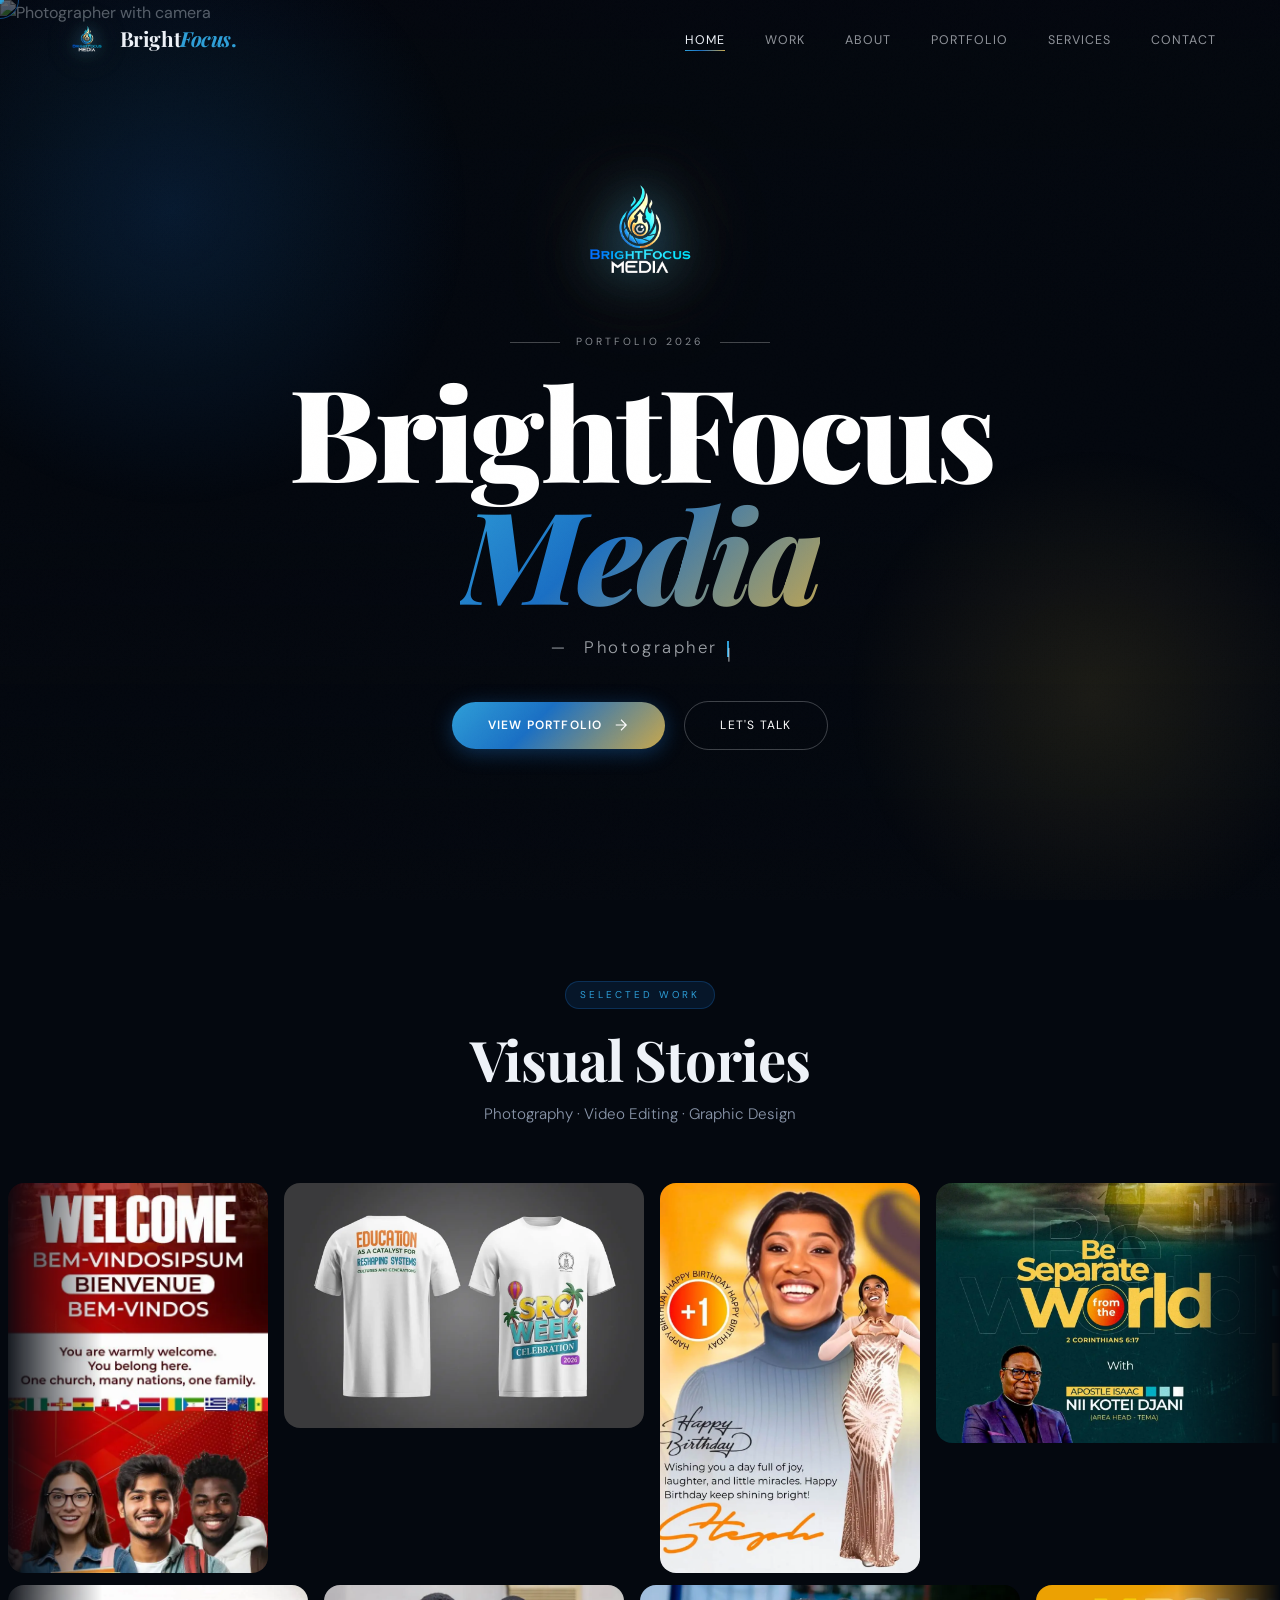
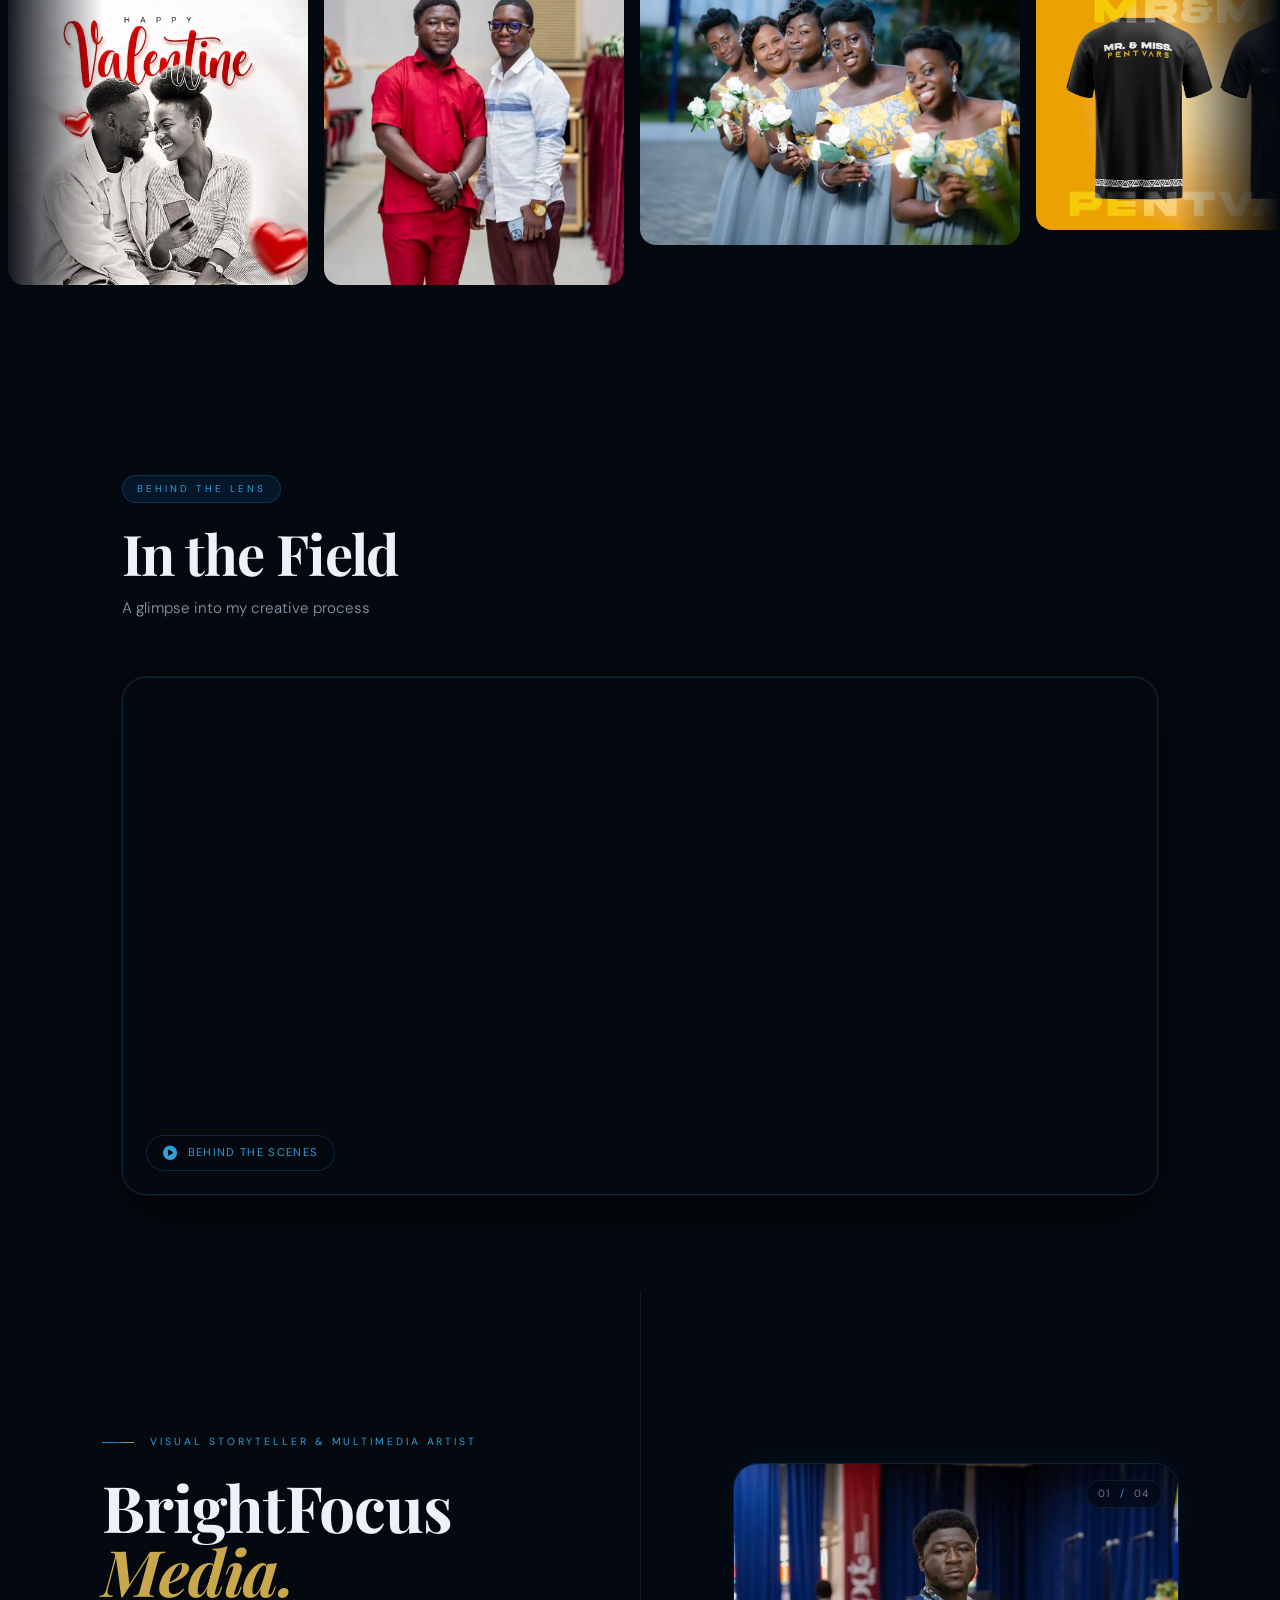
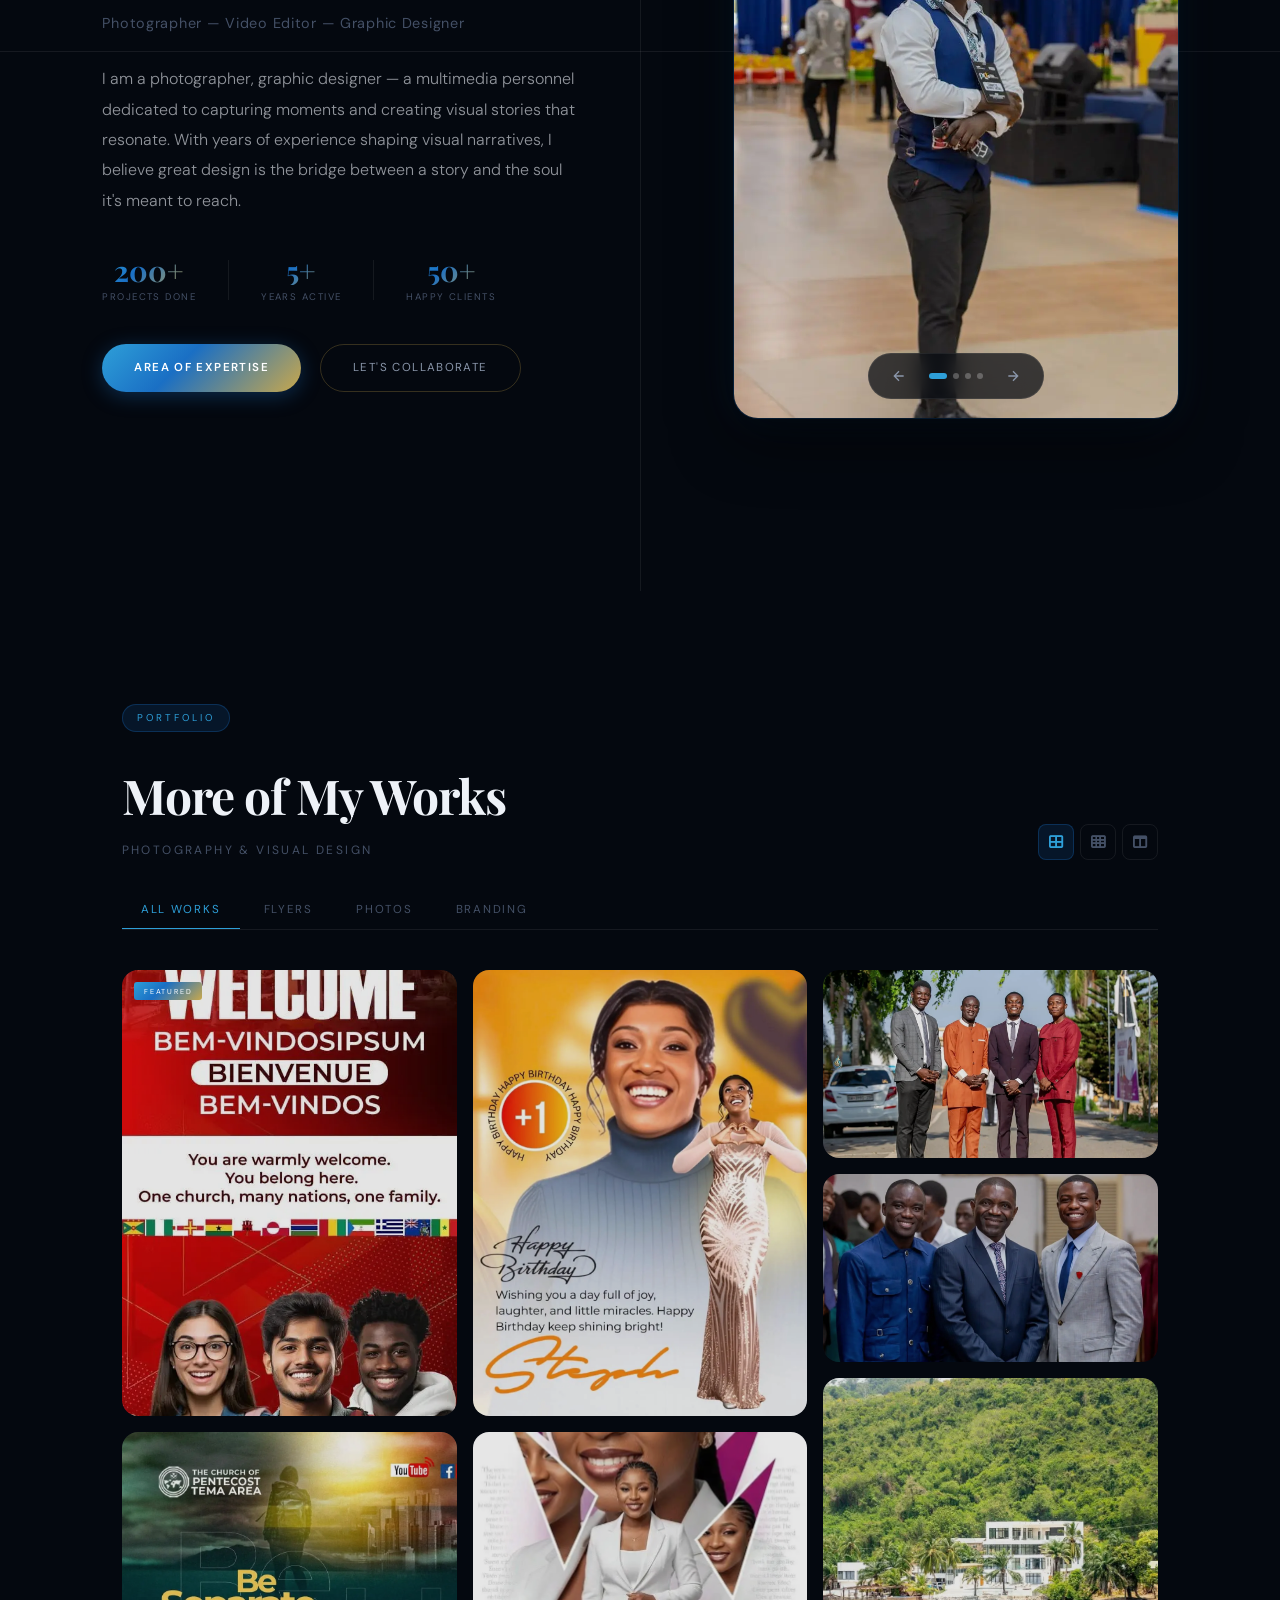
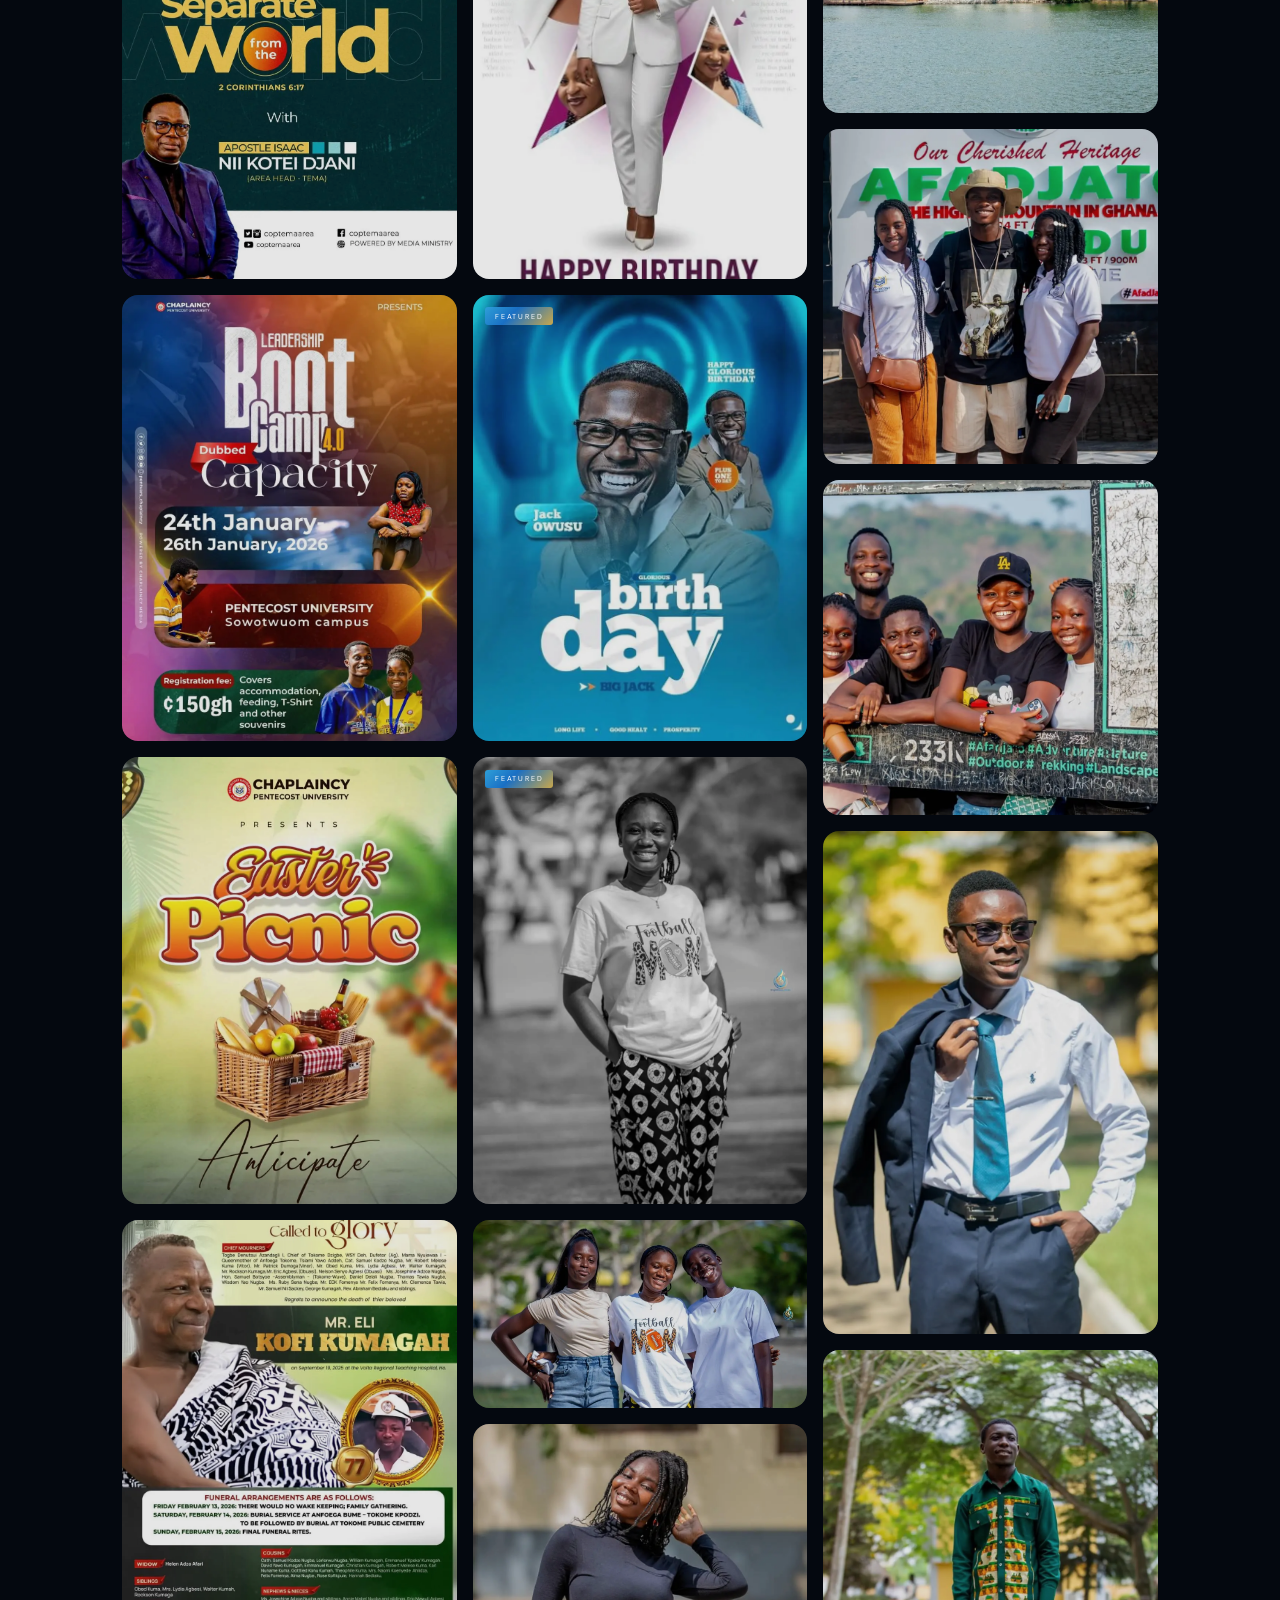
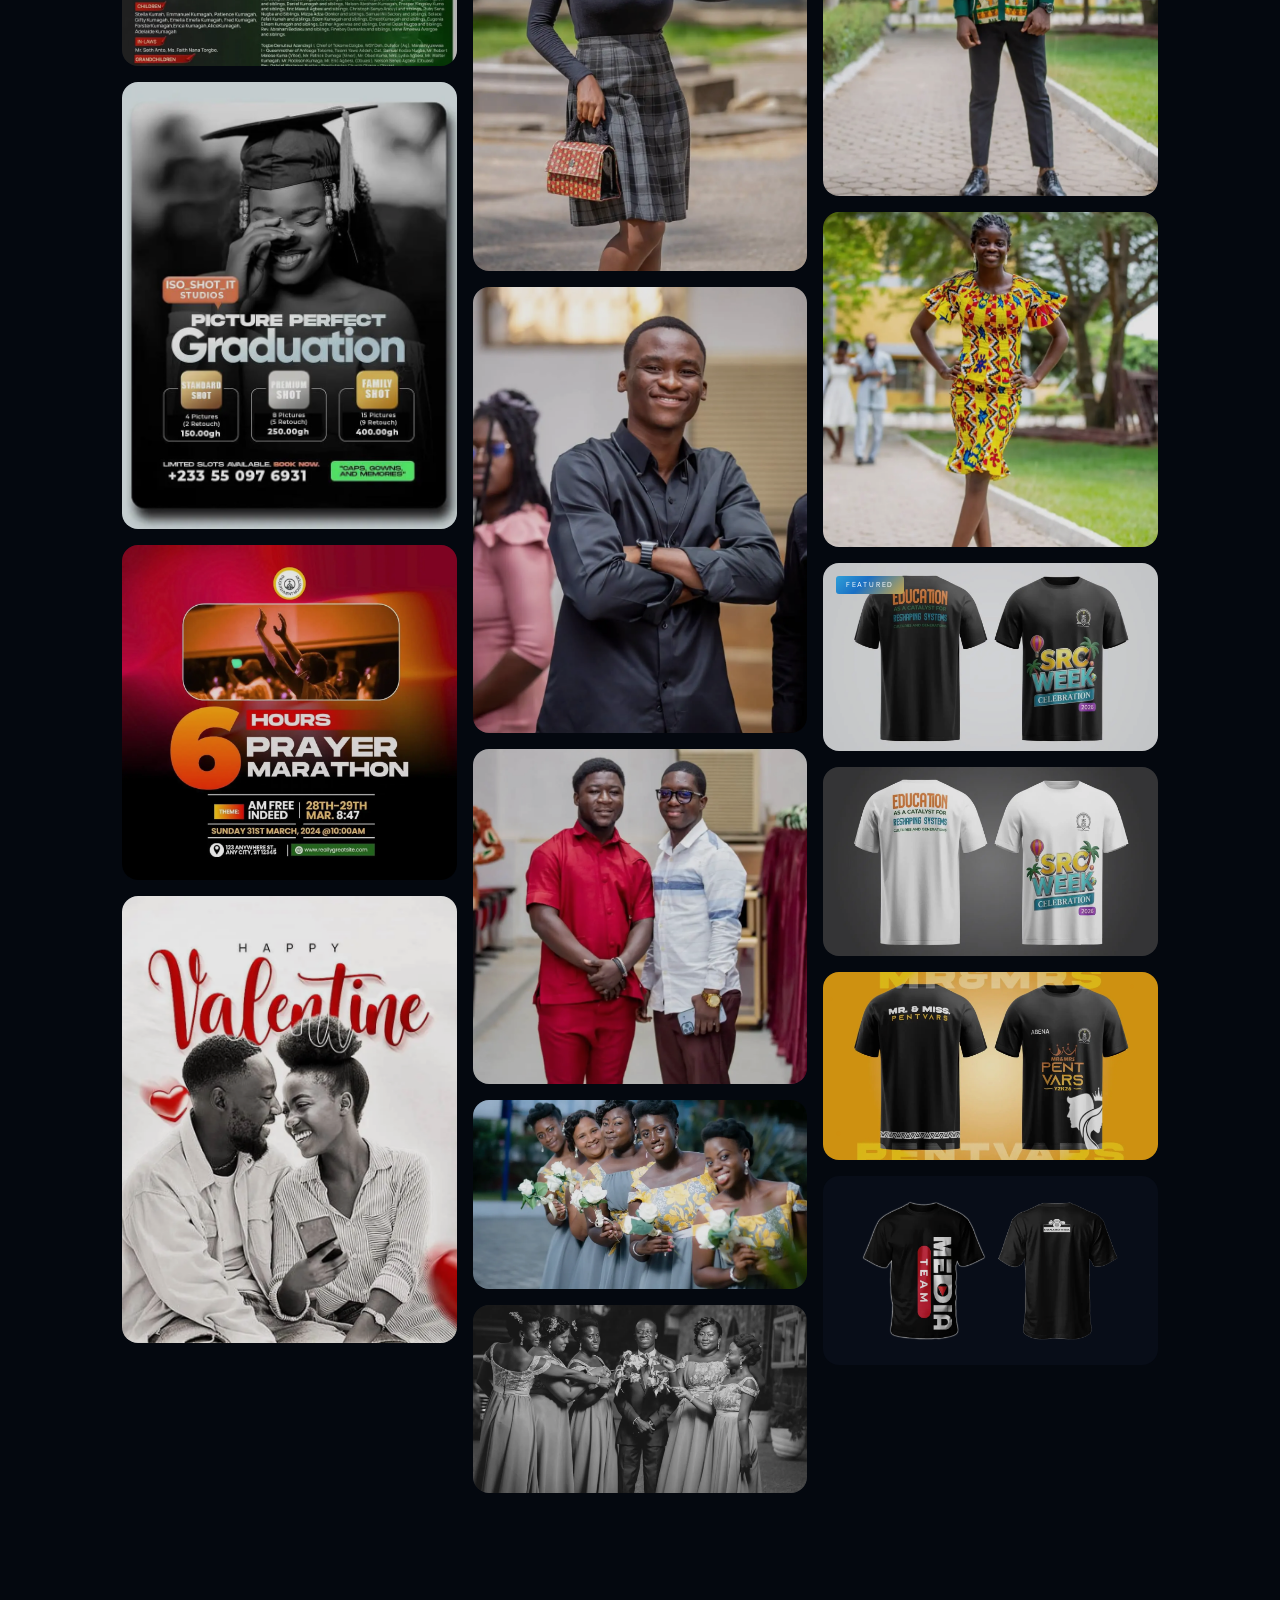
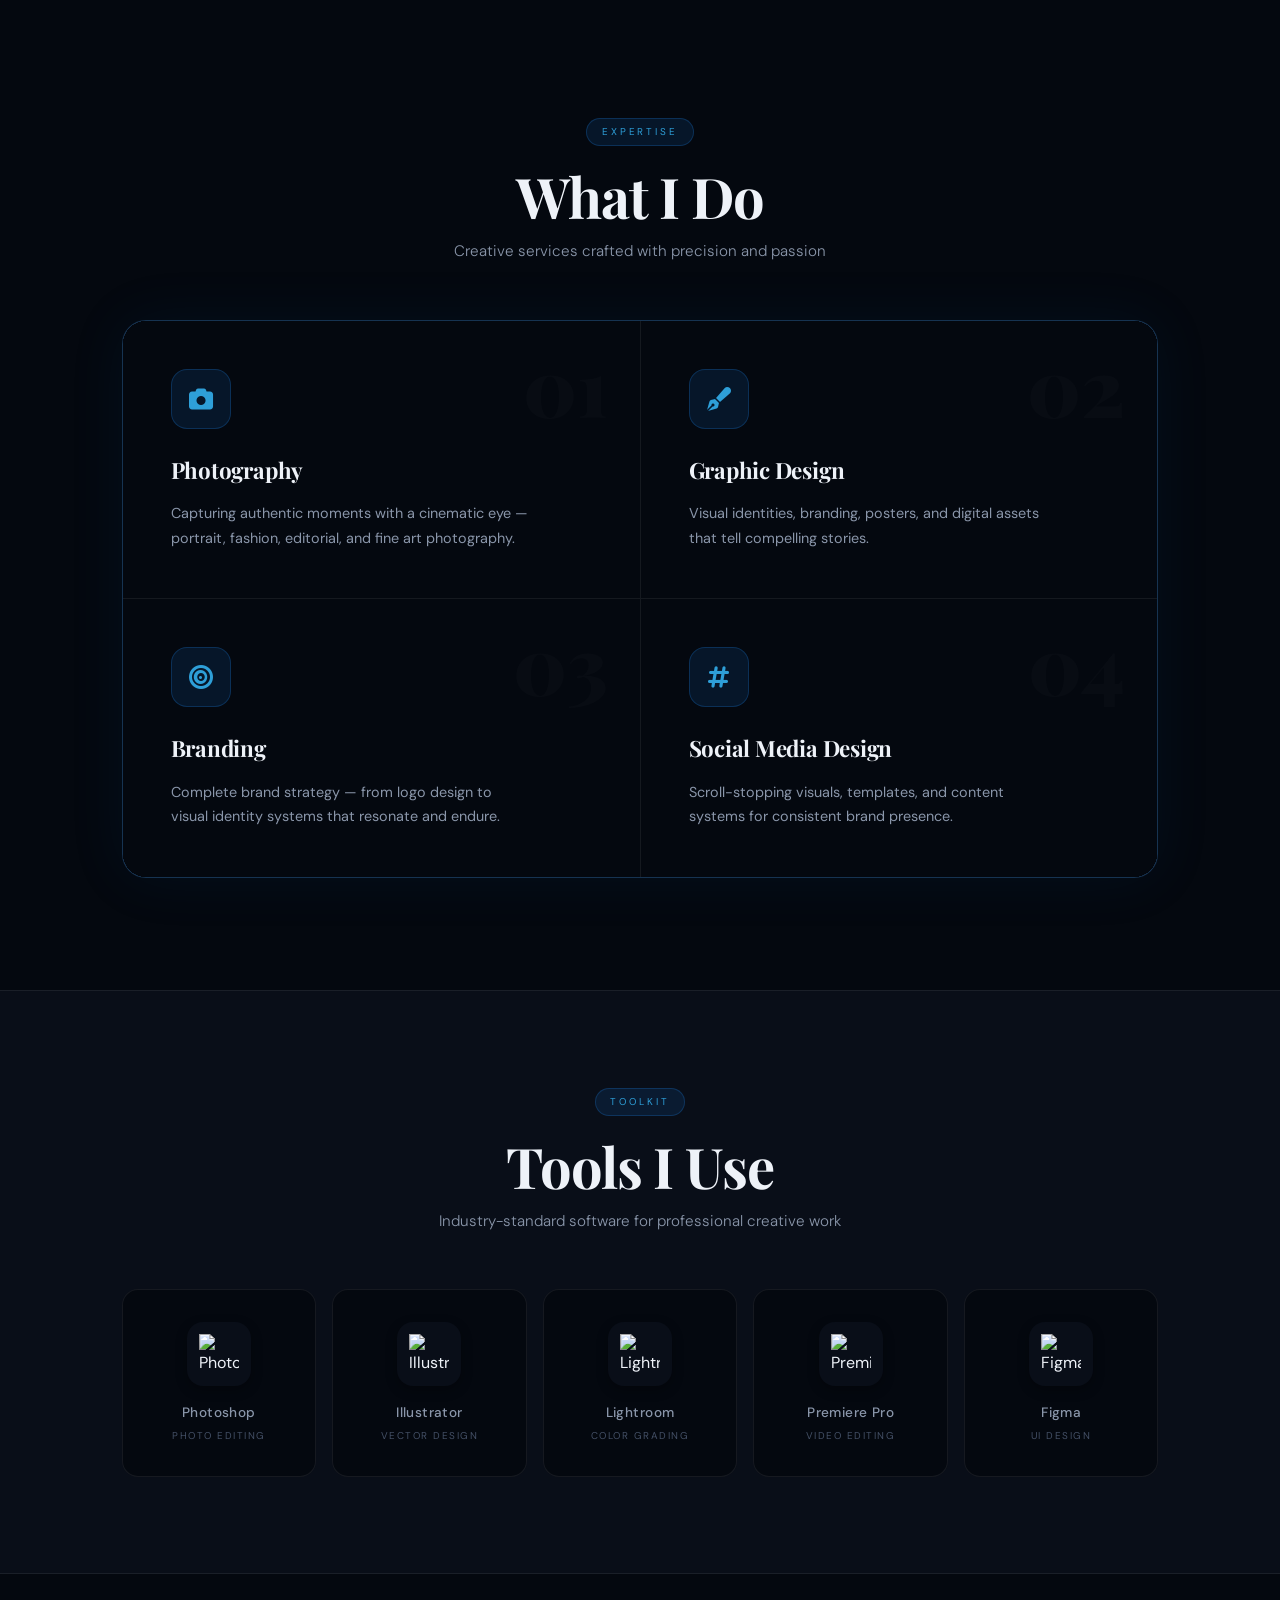
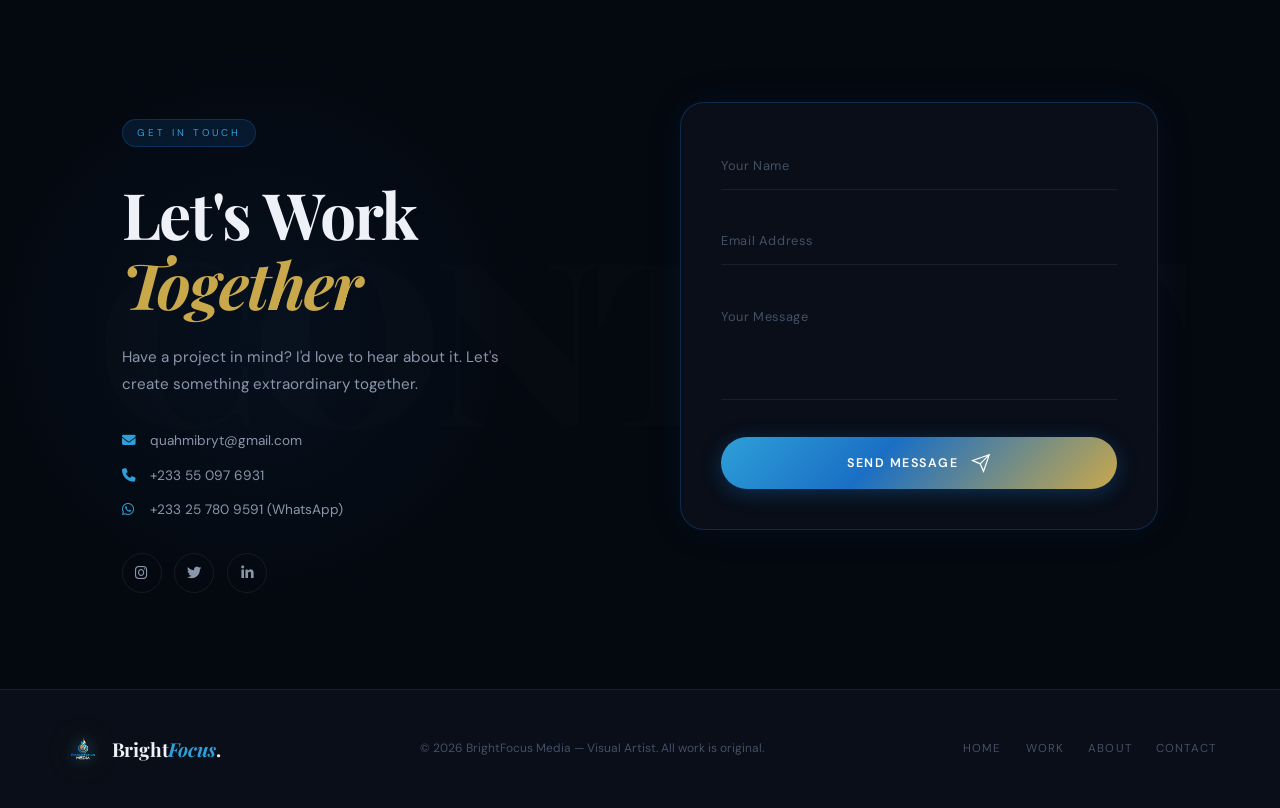
==== commit 58665926: "email fix" ====
--- a/index.html
+++ b/index.html
@@ -126,10 +126,7 @@
             </div>
         </div>
 
-        <div class="hero-scroll-hint">
-            <div class="scroll-line"></div>
-            <span>Scroll</span>
-        </div>
+   
     </section>
 
     <!-- ===== MARQUEE GALLERY ===== -->
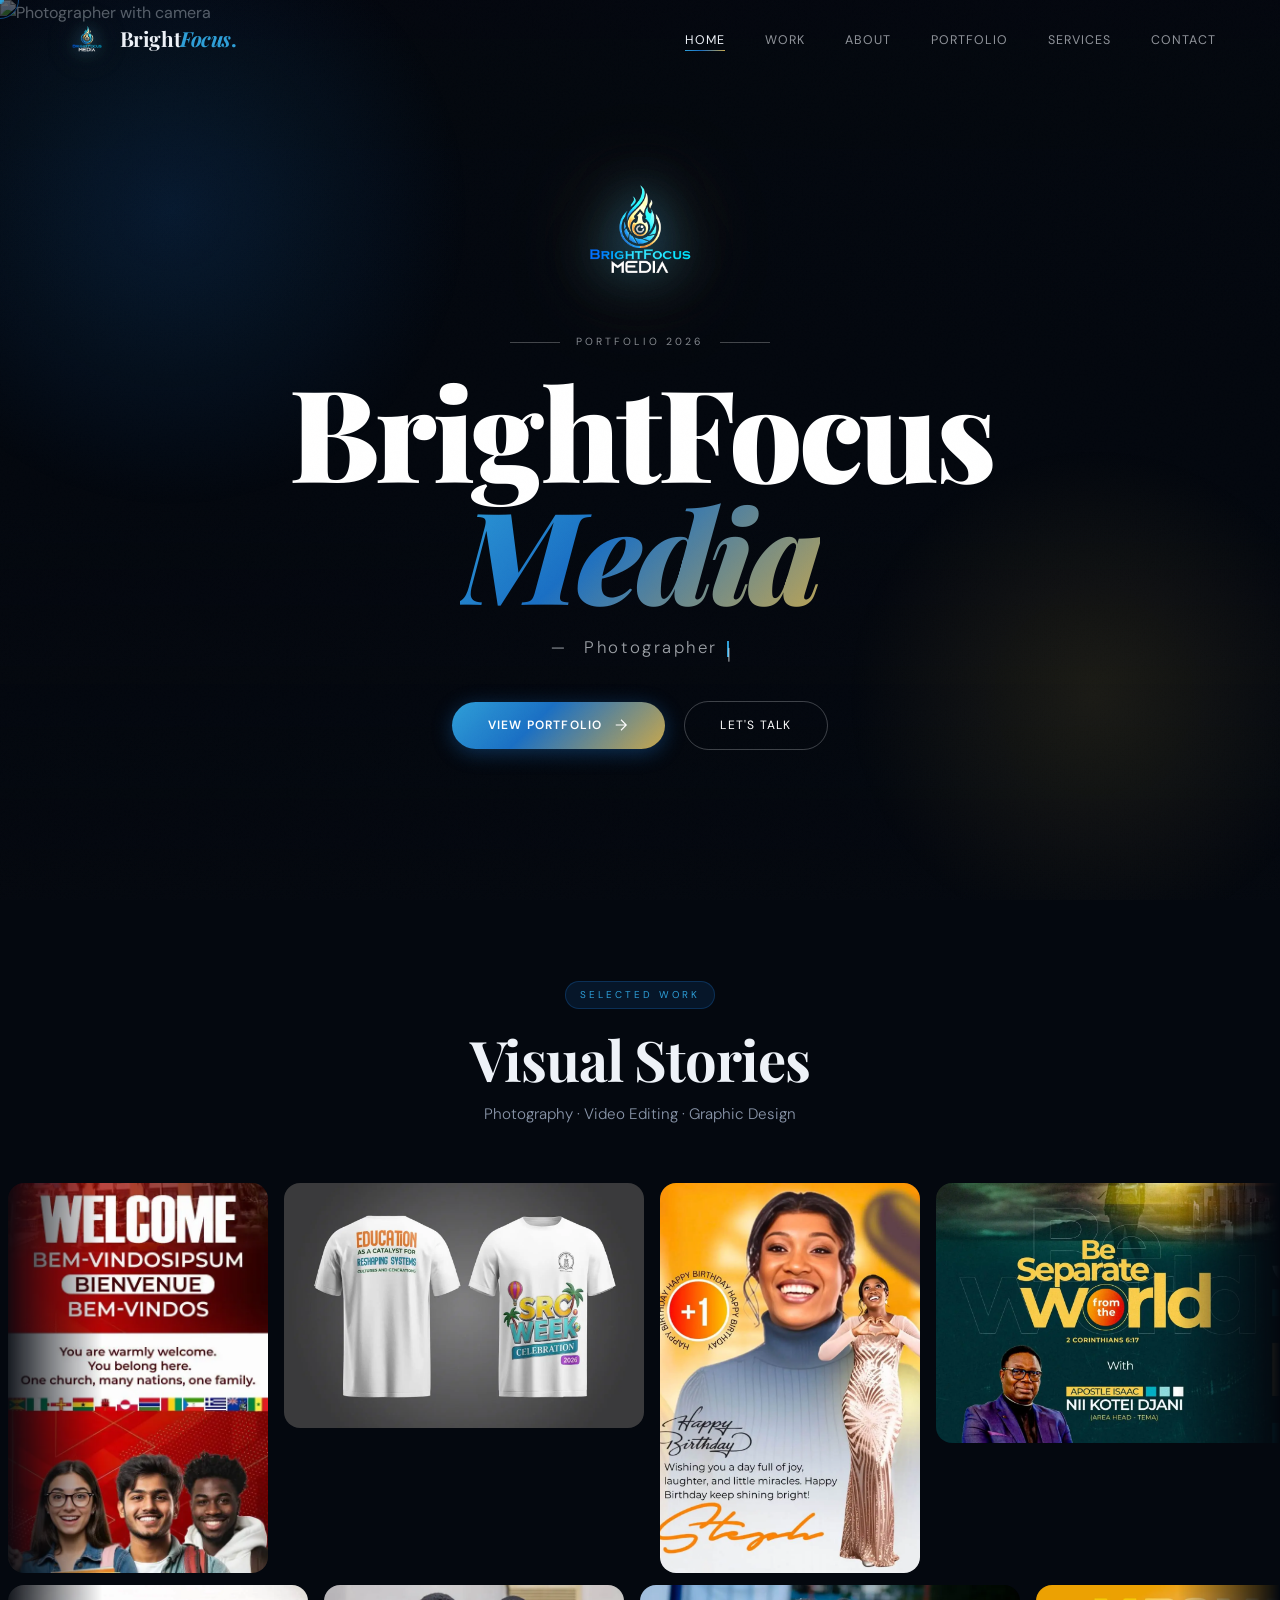
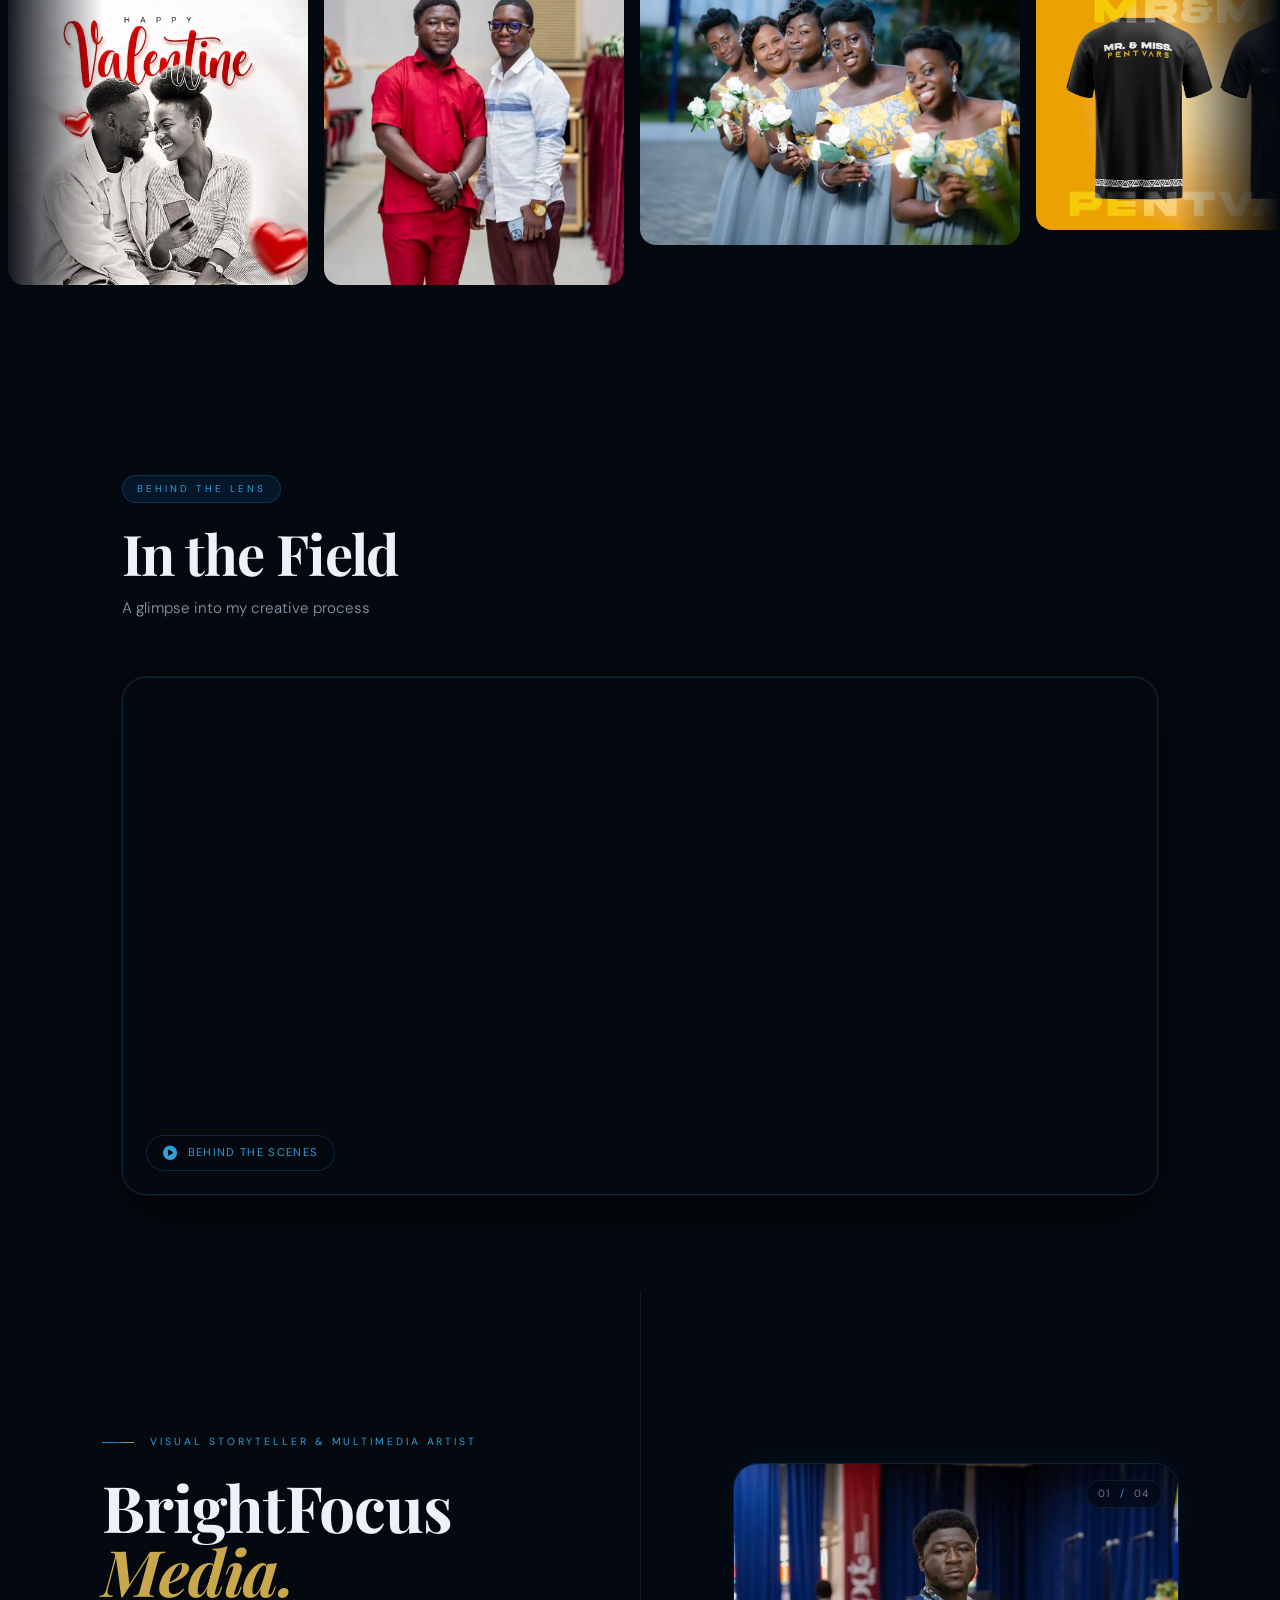
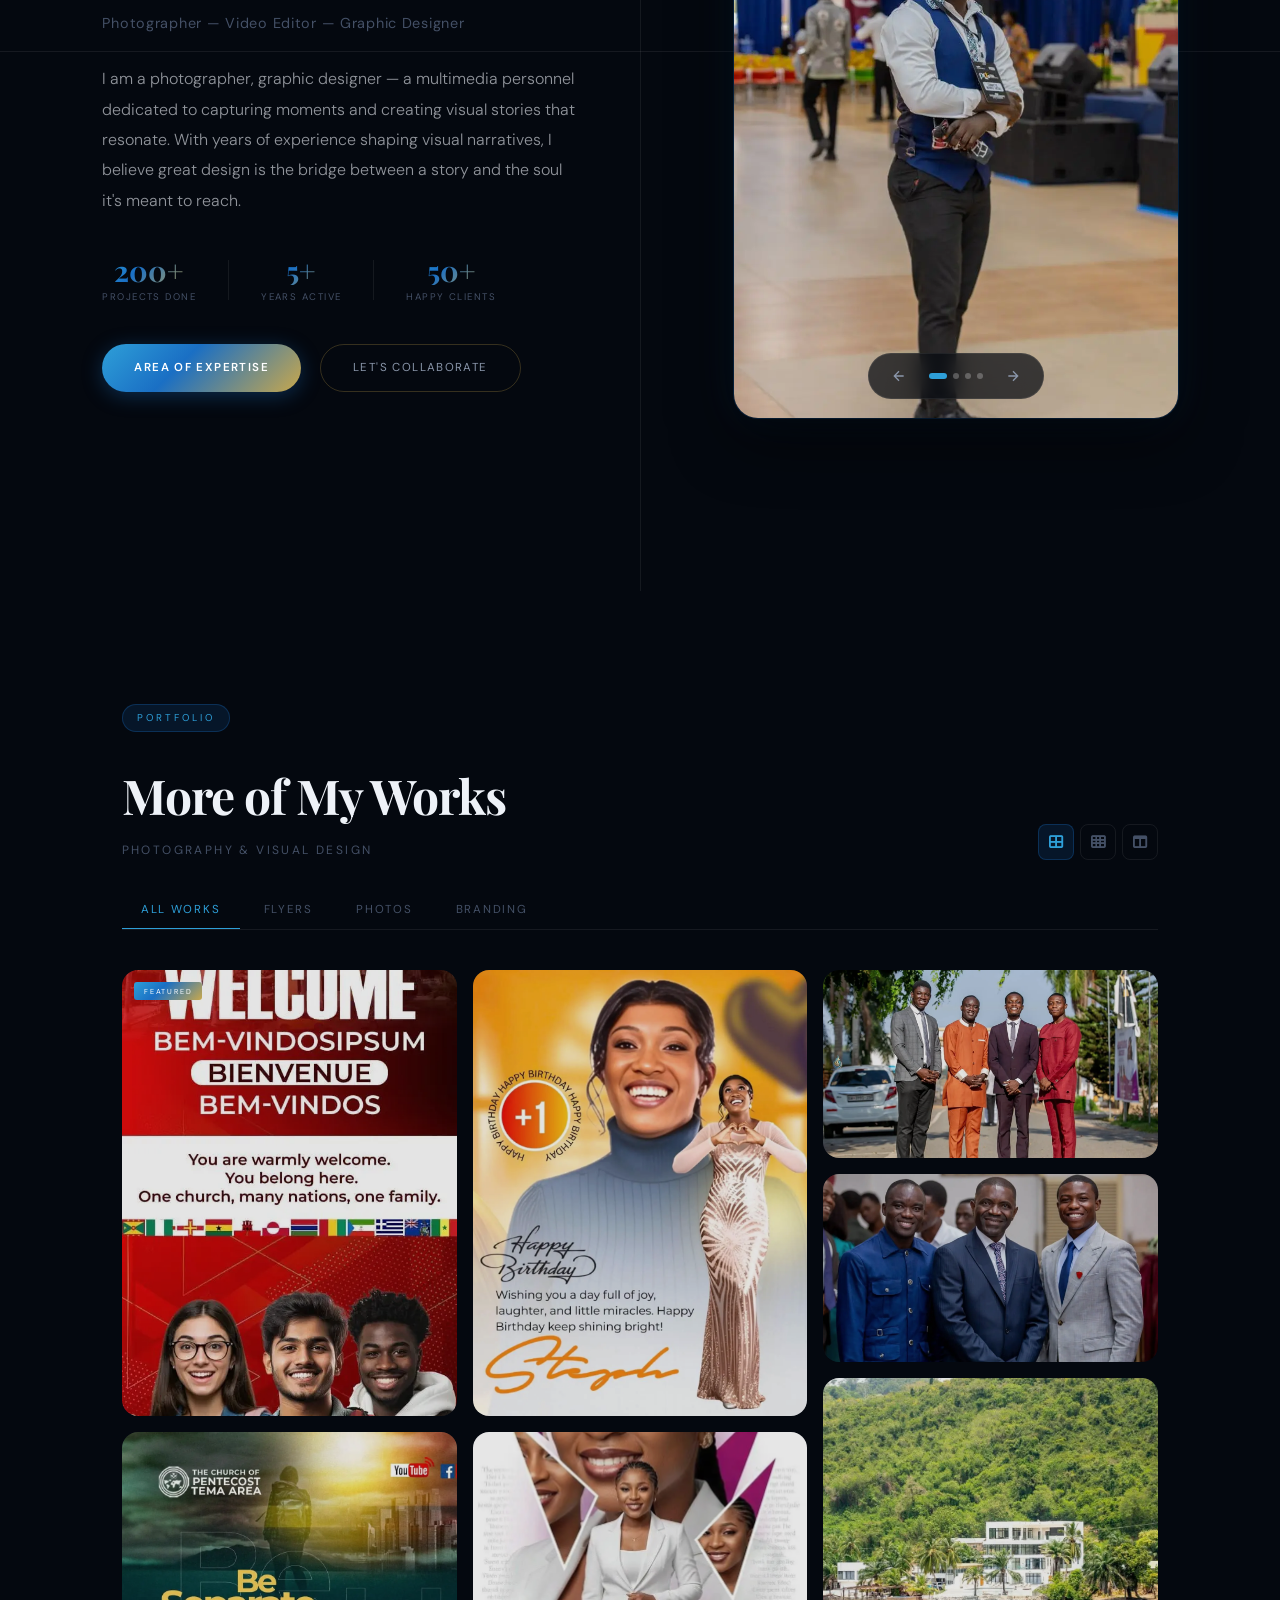
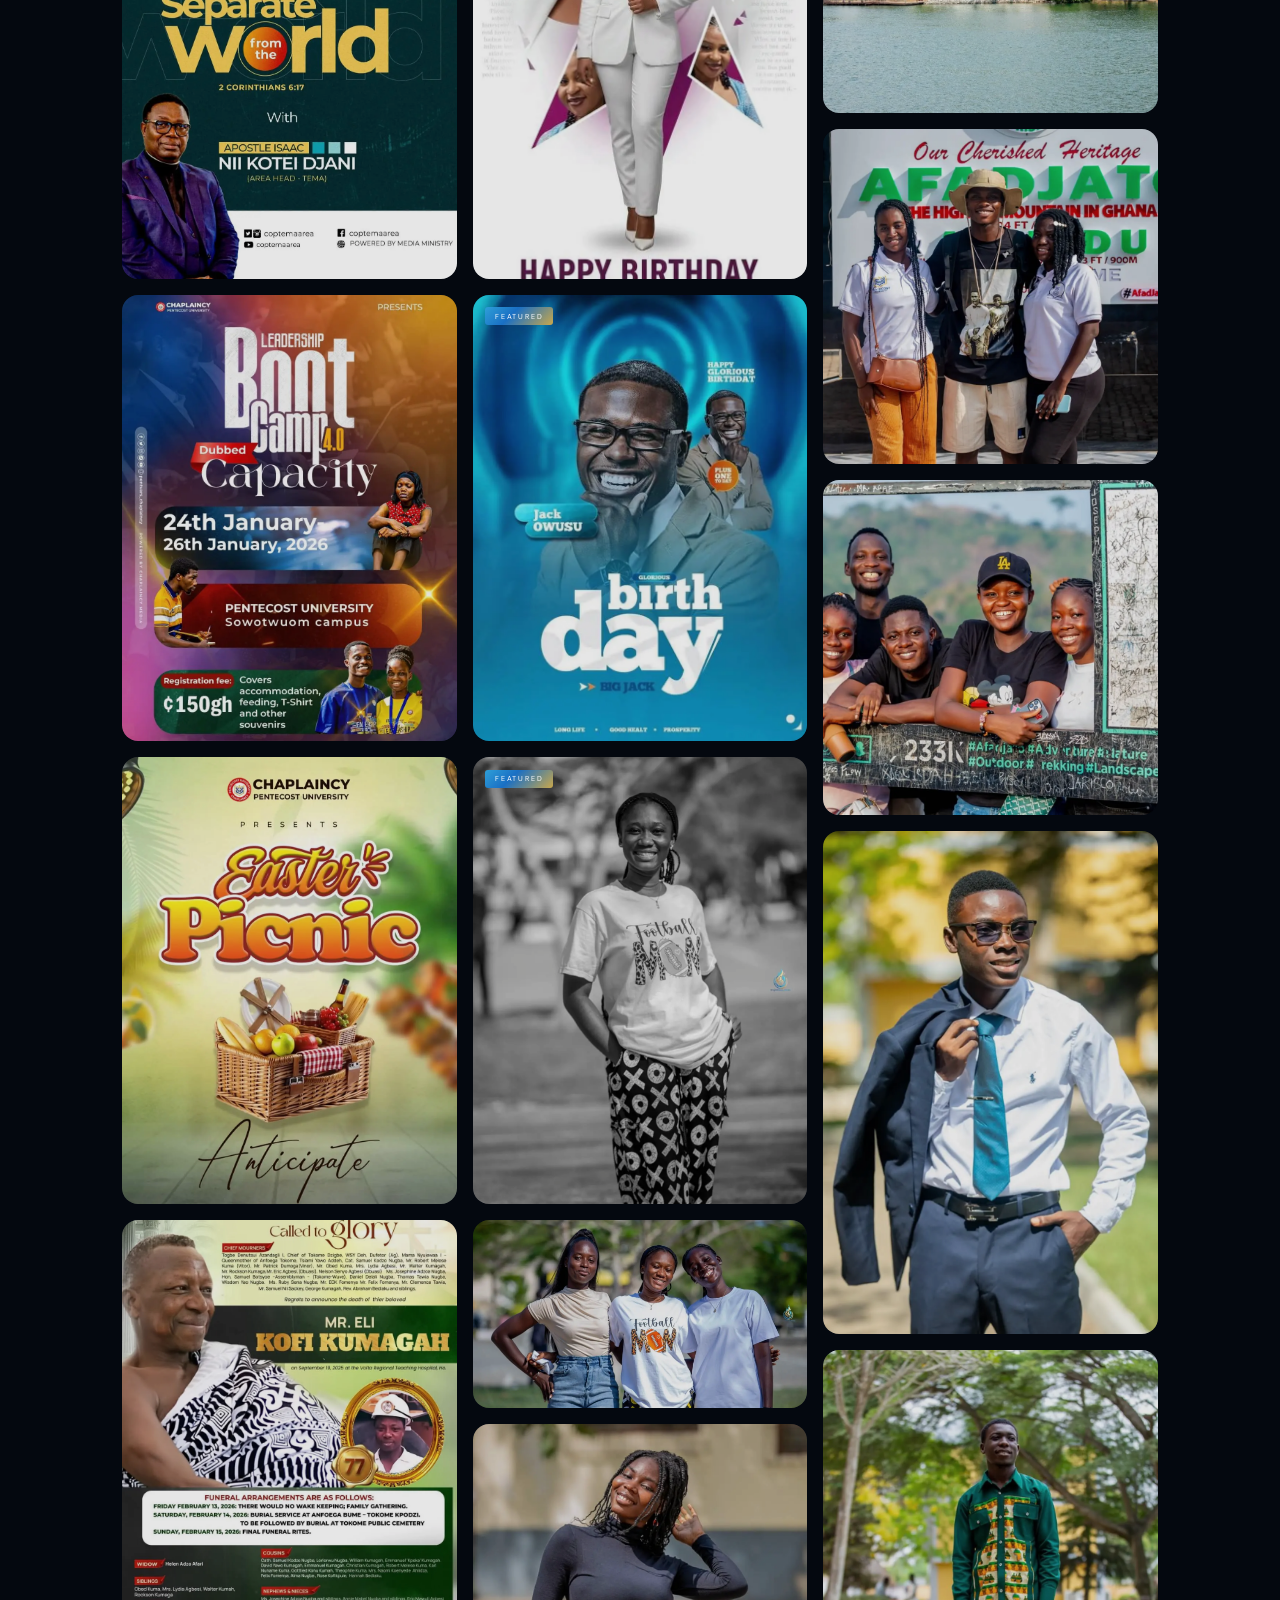
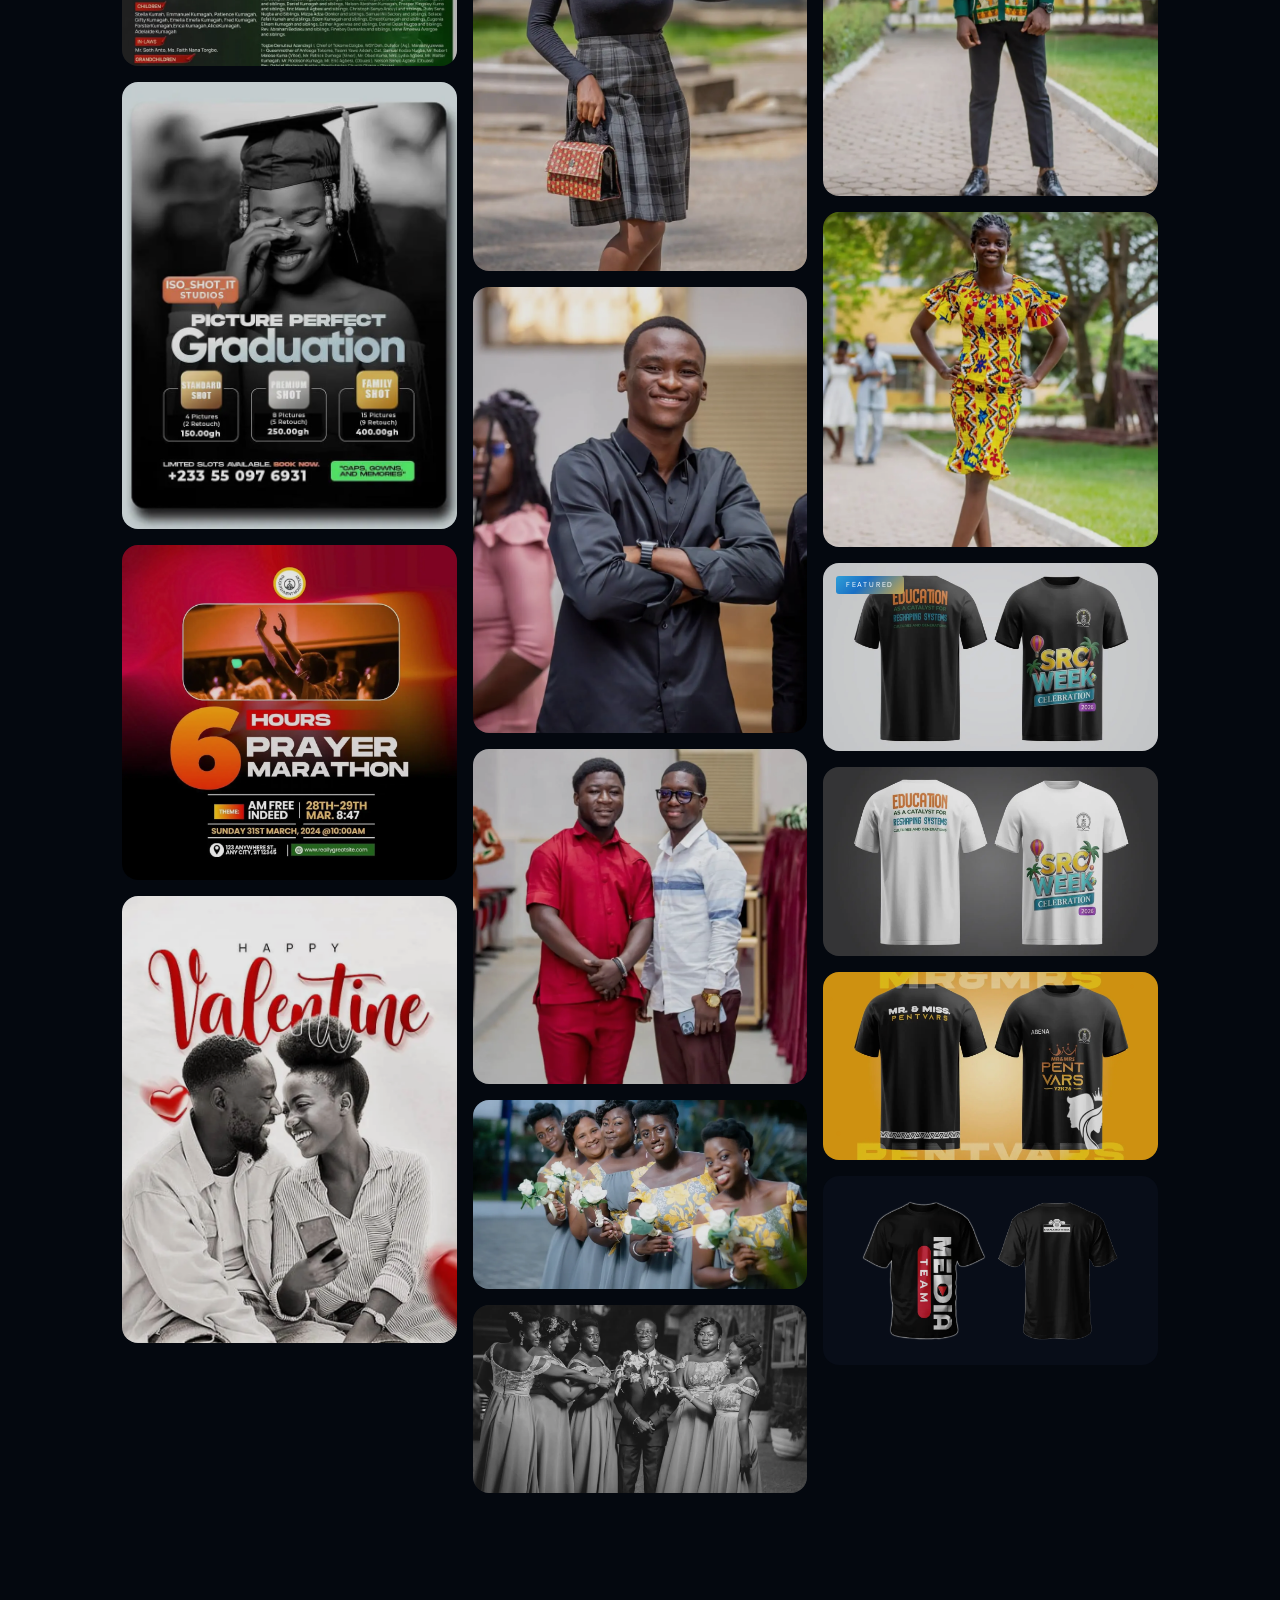
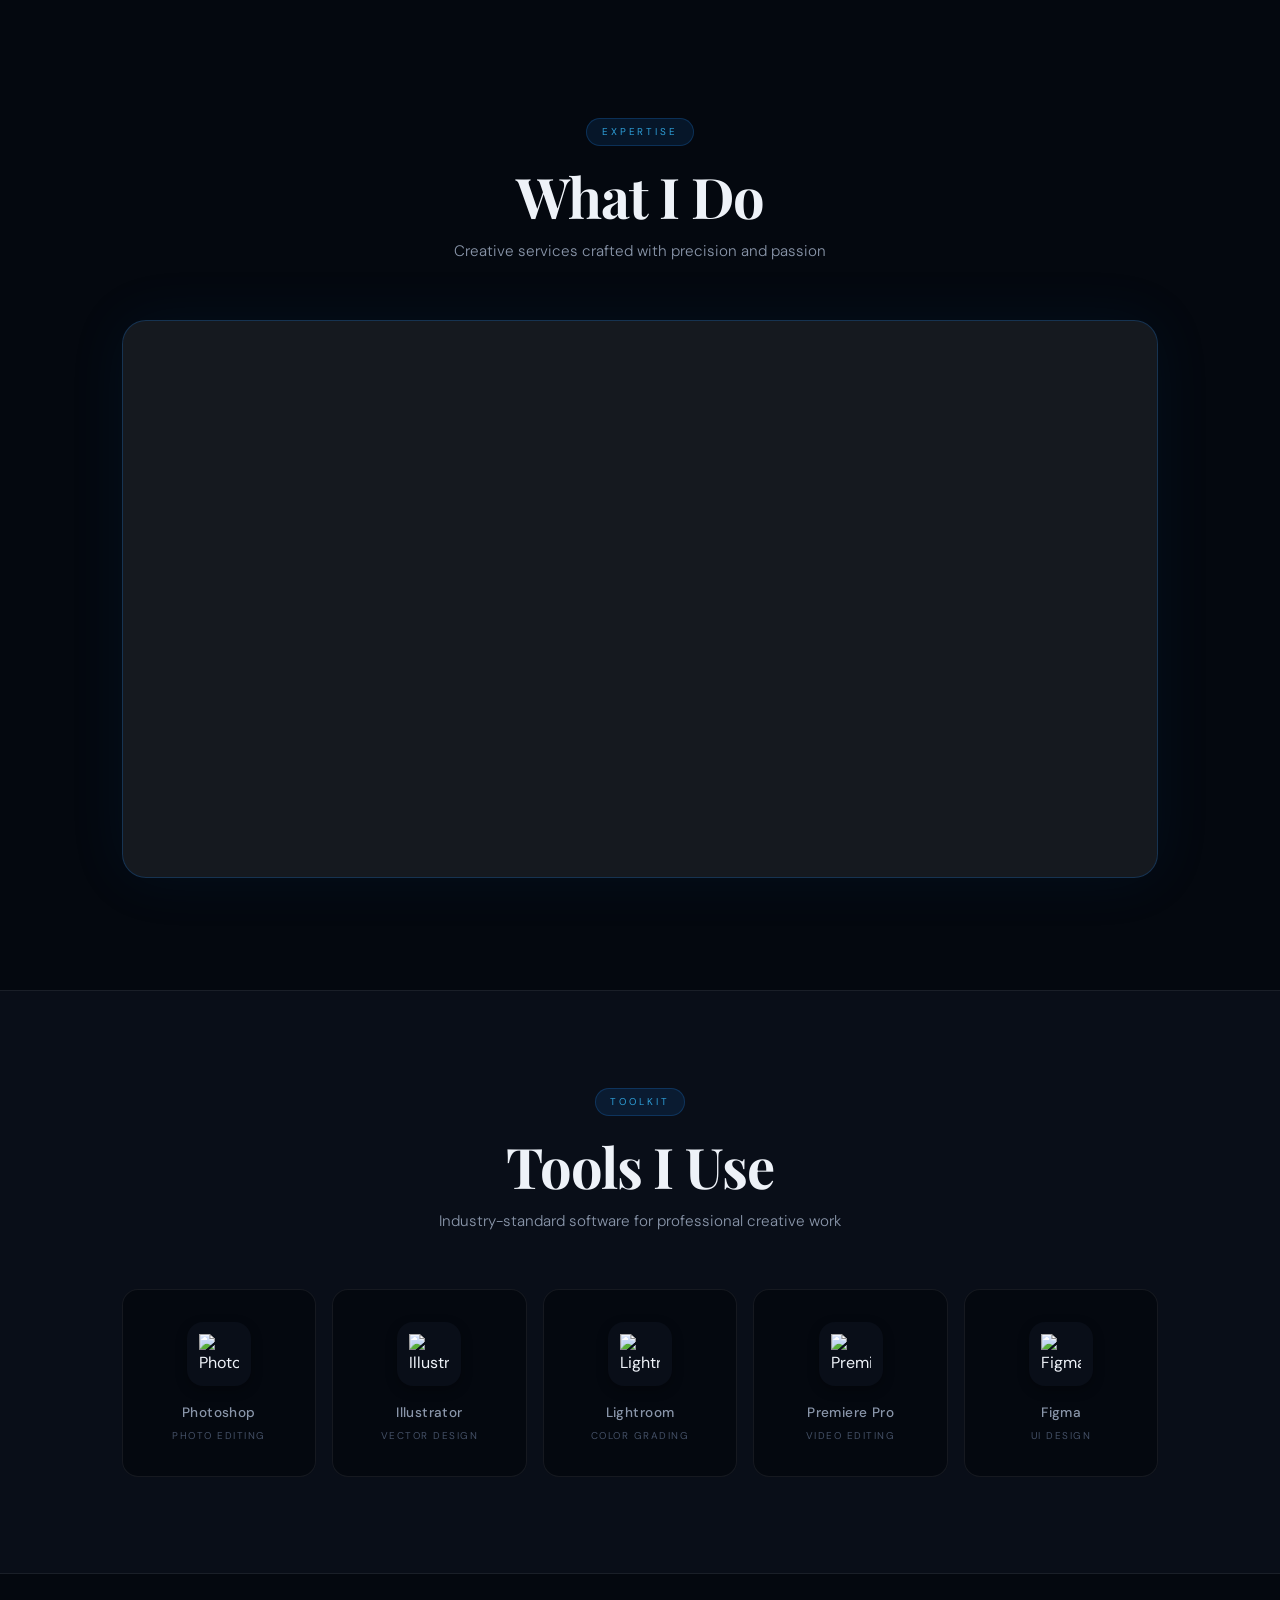
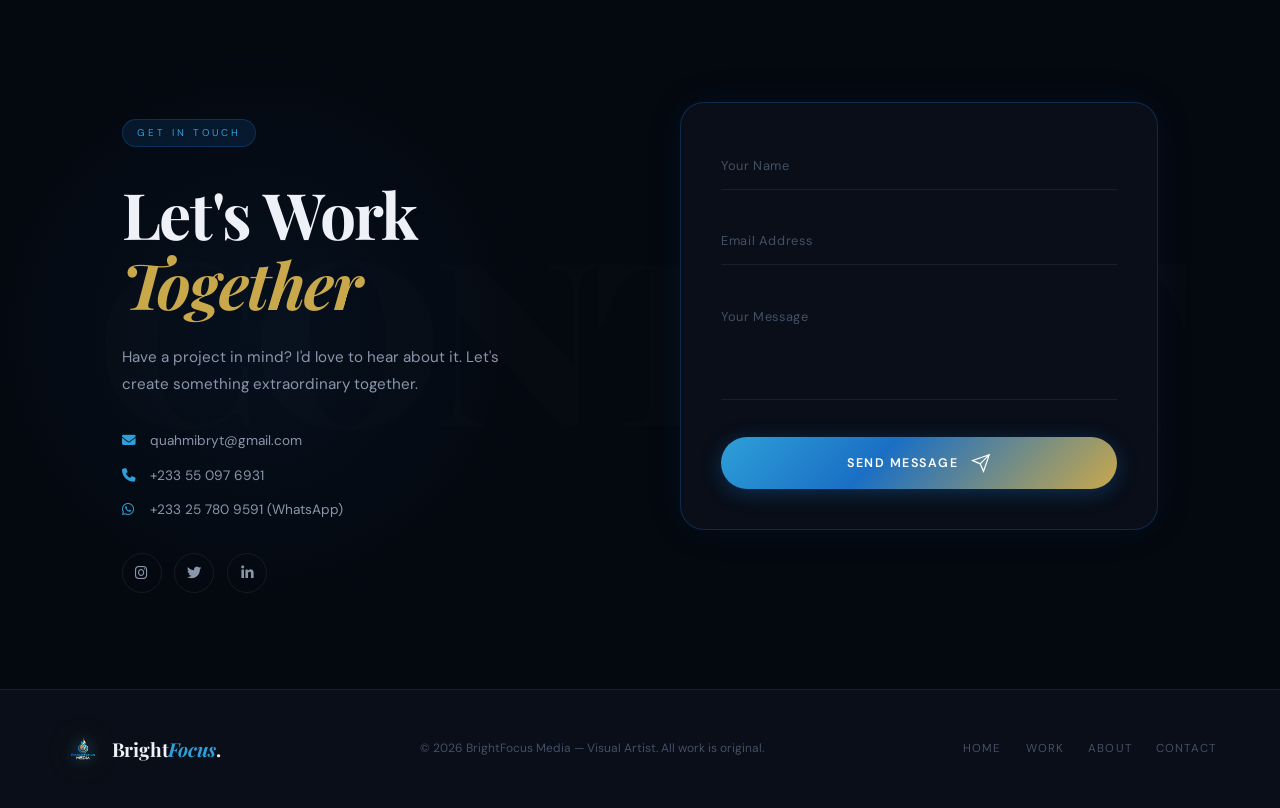
==== commit 5984b75f: "emailjs form" ====
--- a/index.html
+++ b/index.html
@@ -368,27 +368,27 @@
                     </div>
                 </div>
                 <div class="contact-form-wrap">
-                   <form class="contact-form" id="contactForm" action="https://brightfocus-contact-worker.visualworks.workers.dev" method="POST" novalidate>
-                        <div class="form-group">
-                            <input type="text" id="formName" name="name" placeholder=" " required autocomplete="name">
-                            <label for="formName">Your Name</label>
-                            <span class="form-line"></span>
-                        </div>
-                        <div class="form-group">
-                            <input type="email" id="formEmail" name="email" placeholder=" " required autocomplete="email">
-                            <label for="formEmail">Email Address</label>
-                            <span class="form-line"></span>
-                        </div>
-                        <div class="form-group">
-                            <textarea id="formMsg" name="message" rows="4" placeholder=" " required></textarea>
-                            <label for="formMsg">Your Message</label>
-                            <span class="form-line"></span>
-                        </div>
-                        <button type="submit" class="btn-submit">
-                            <span class="btn-submit-text">Send Message</span>
-                            <svg class="btn-submit-icon" width="20" height="20" viewBox="0 0 24 24" fill="none" stroke="currentColor" stroke-width="1.5"><path d="M22 2L11 13M22 2l-7 20-4-9-9-4 20-7z"/></svg>
-                        </button>
-                    </form>
+                <form class="contact-form" id="contactForm" novalidate>
+    <div class="form-group">
+        <input type="text" id="formName" name="name" placeholder=" " required autocomplete="name">
+        <label for="formName">Your Name</label>
+        <span class="form-line"></span>
+    </div>
+    <div class="form-group">
+        <input type="email" id="formEmail" name="email" placeholder=" " required autocomplete="email">
+        <label for="formEmail">Email Address</label>
+        <span class="form-line"></span>
+    </div>
+    <div class="form-group">
+        <textarea id="formMsg" name="message" rows="4" placeholder=" " required></textarea>
+        <label for="formMsg">Your Message</label>
+        <span class="form-line"></span>
+    </div>
+    <button type="submit" class="btn-submit">
+        <span class="btn-submit-text">Send Message</span>
+        <svg class="btn-submit-icon" width="20" height="20" viewBox="0 0 24 24" fill="none" stroke="currentColor" stroke-width="1.5"><path d="M22 2L11 13M22 2l-7 20-4-9-9-4 20-7z"/></svg>
+    </button>
+</form>
                 </div>
             </div>
         </div>
@@ -435,6 +435,13 @@
         </div>
     </div>
 </div>
+<script type="text/javascript" src="https://cdn.jsdelivr.net/npm/@emailjs/browser@4/dist/email.min.js"></script>
+<script>
+    (function() {
+        emailjs.init("8pO0NoyixdOTQFQ5D");
+    })();
+
+</script>
 
 <script src="script.js"></script>
 </body>
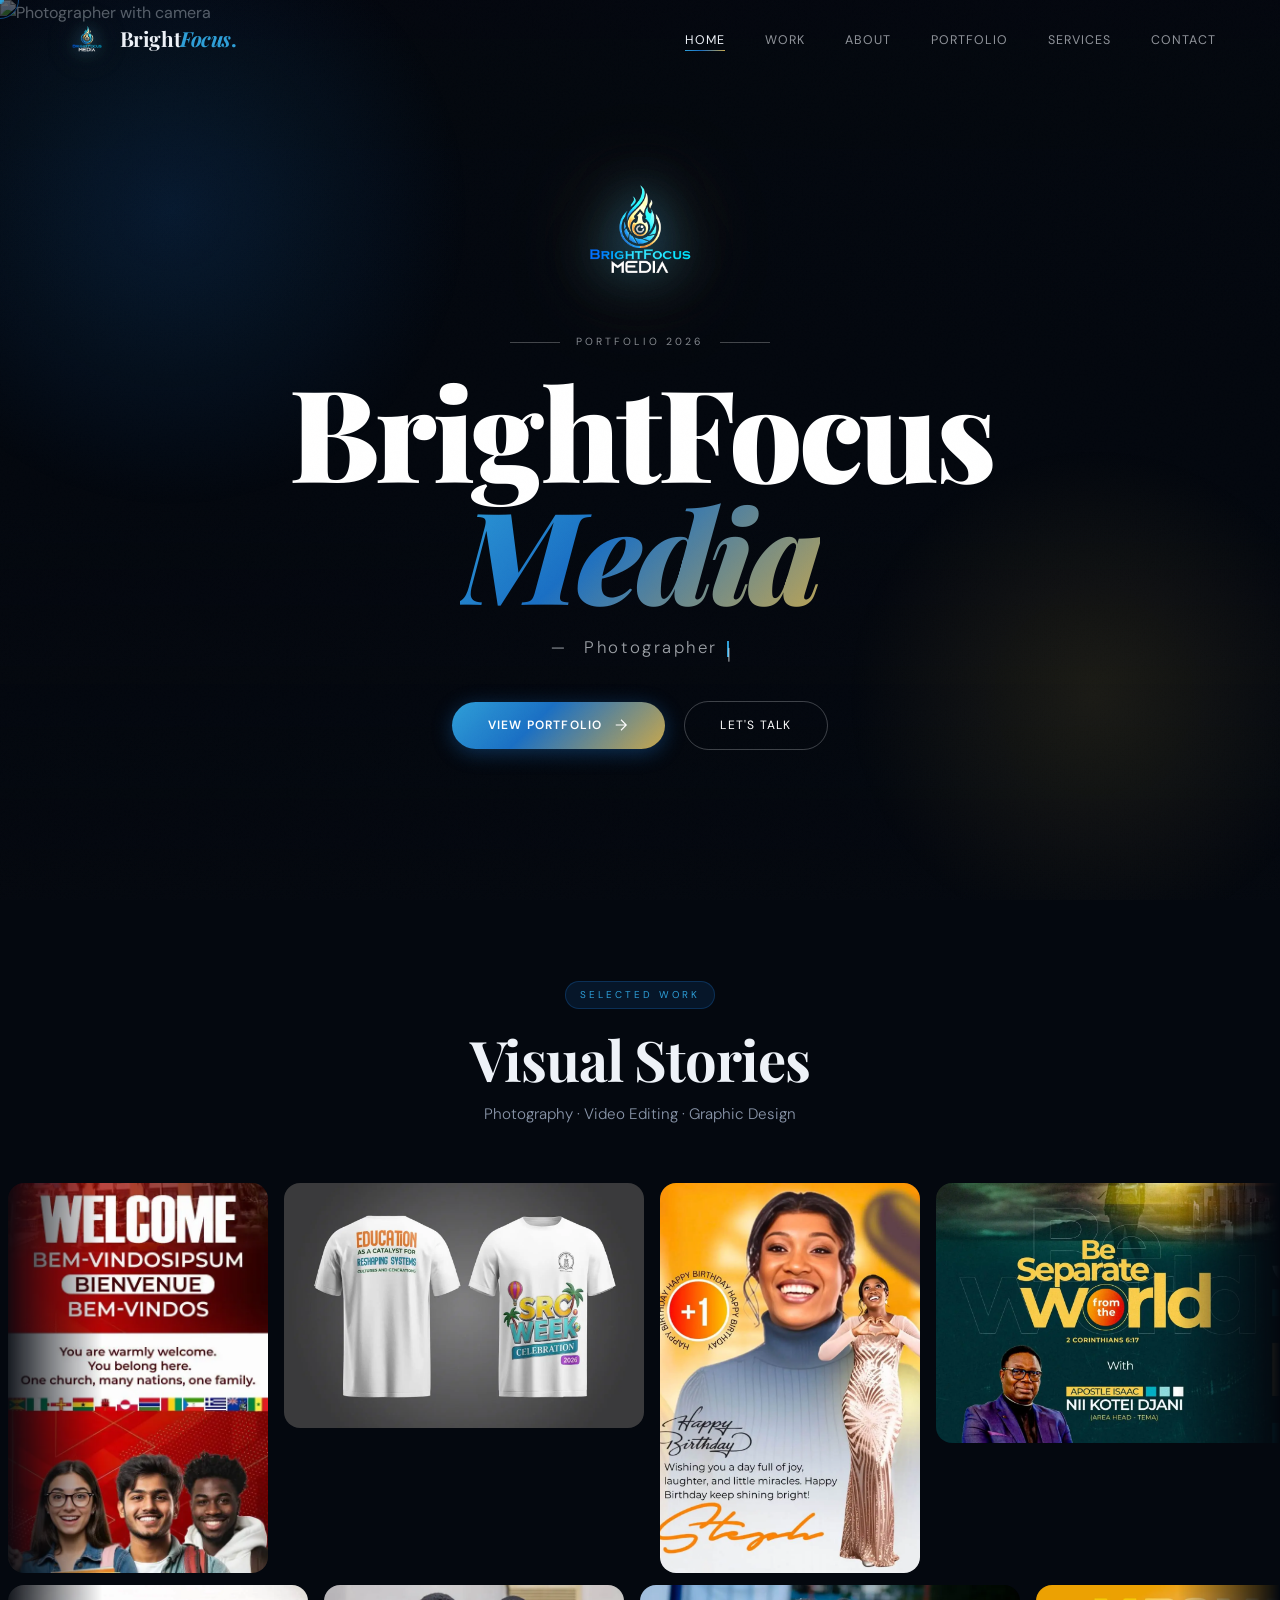
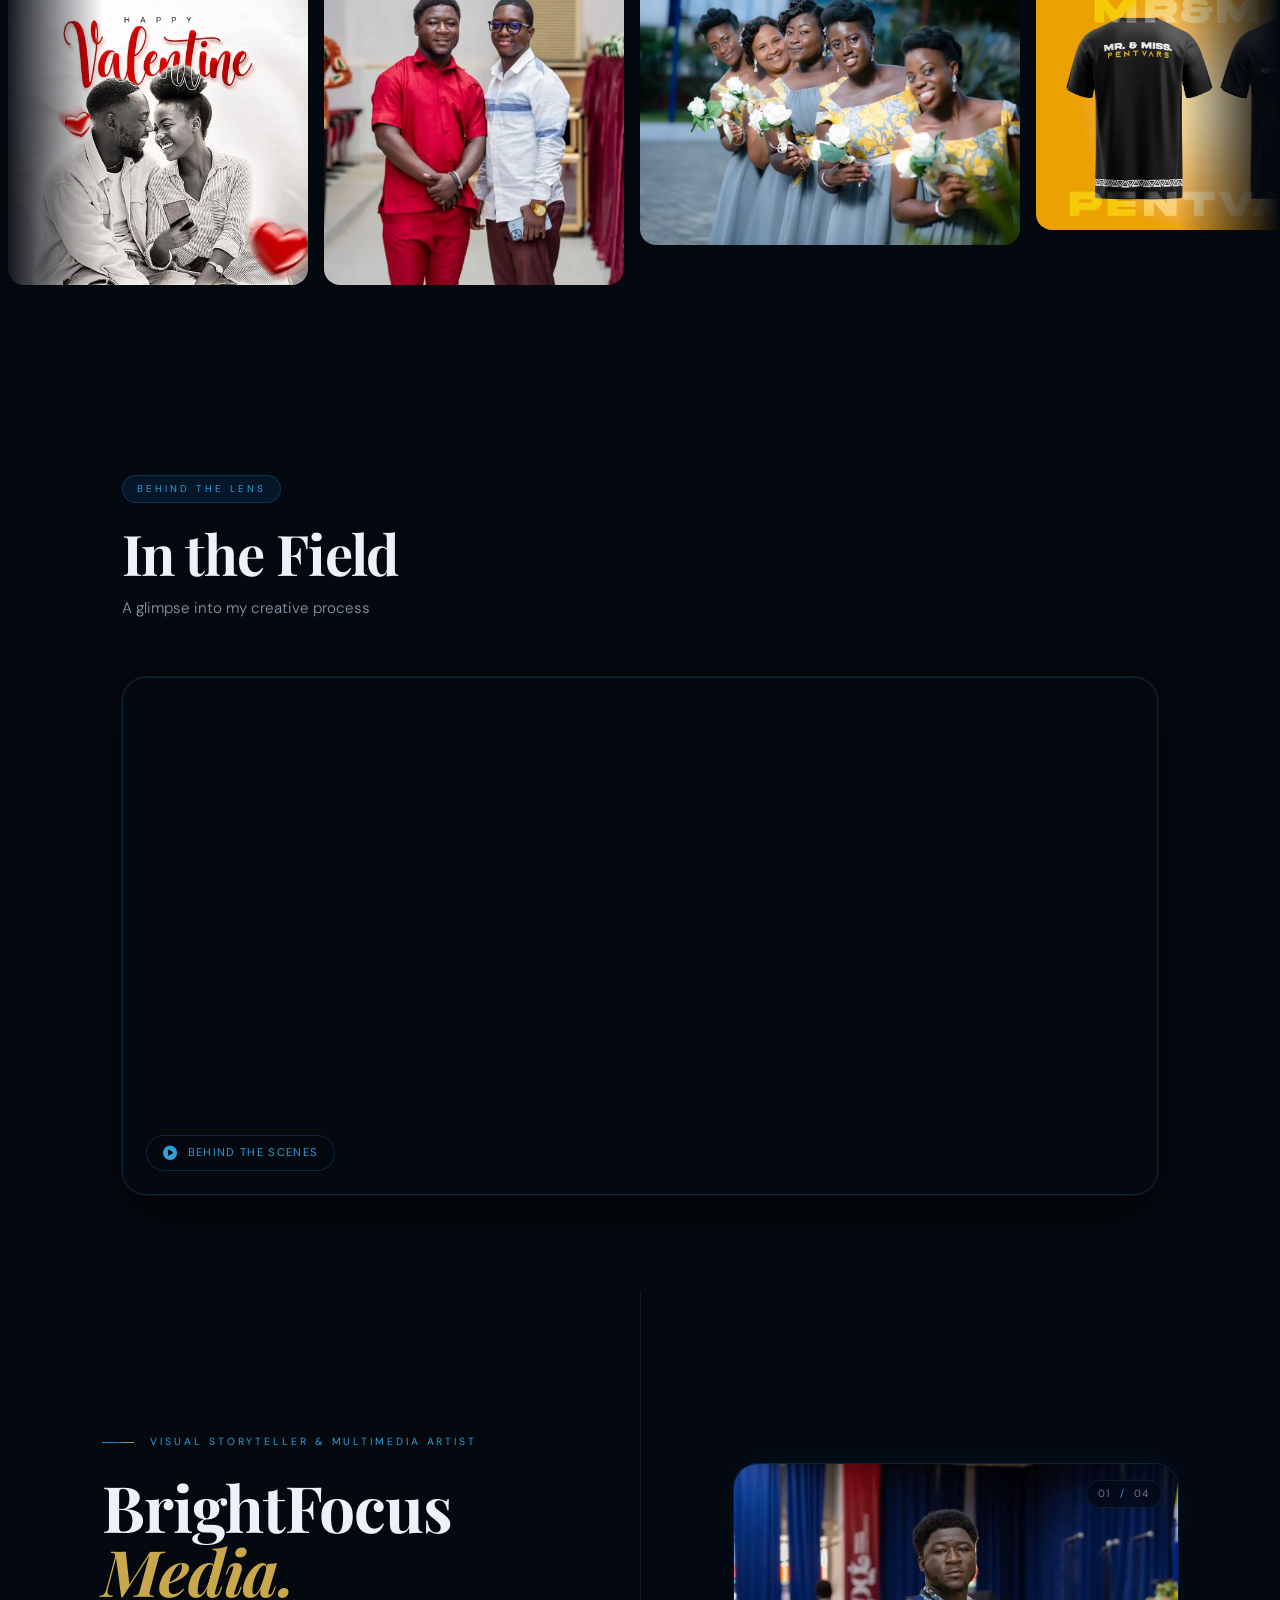
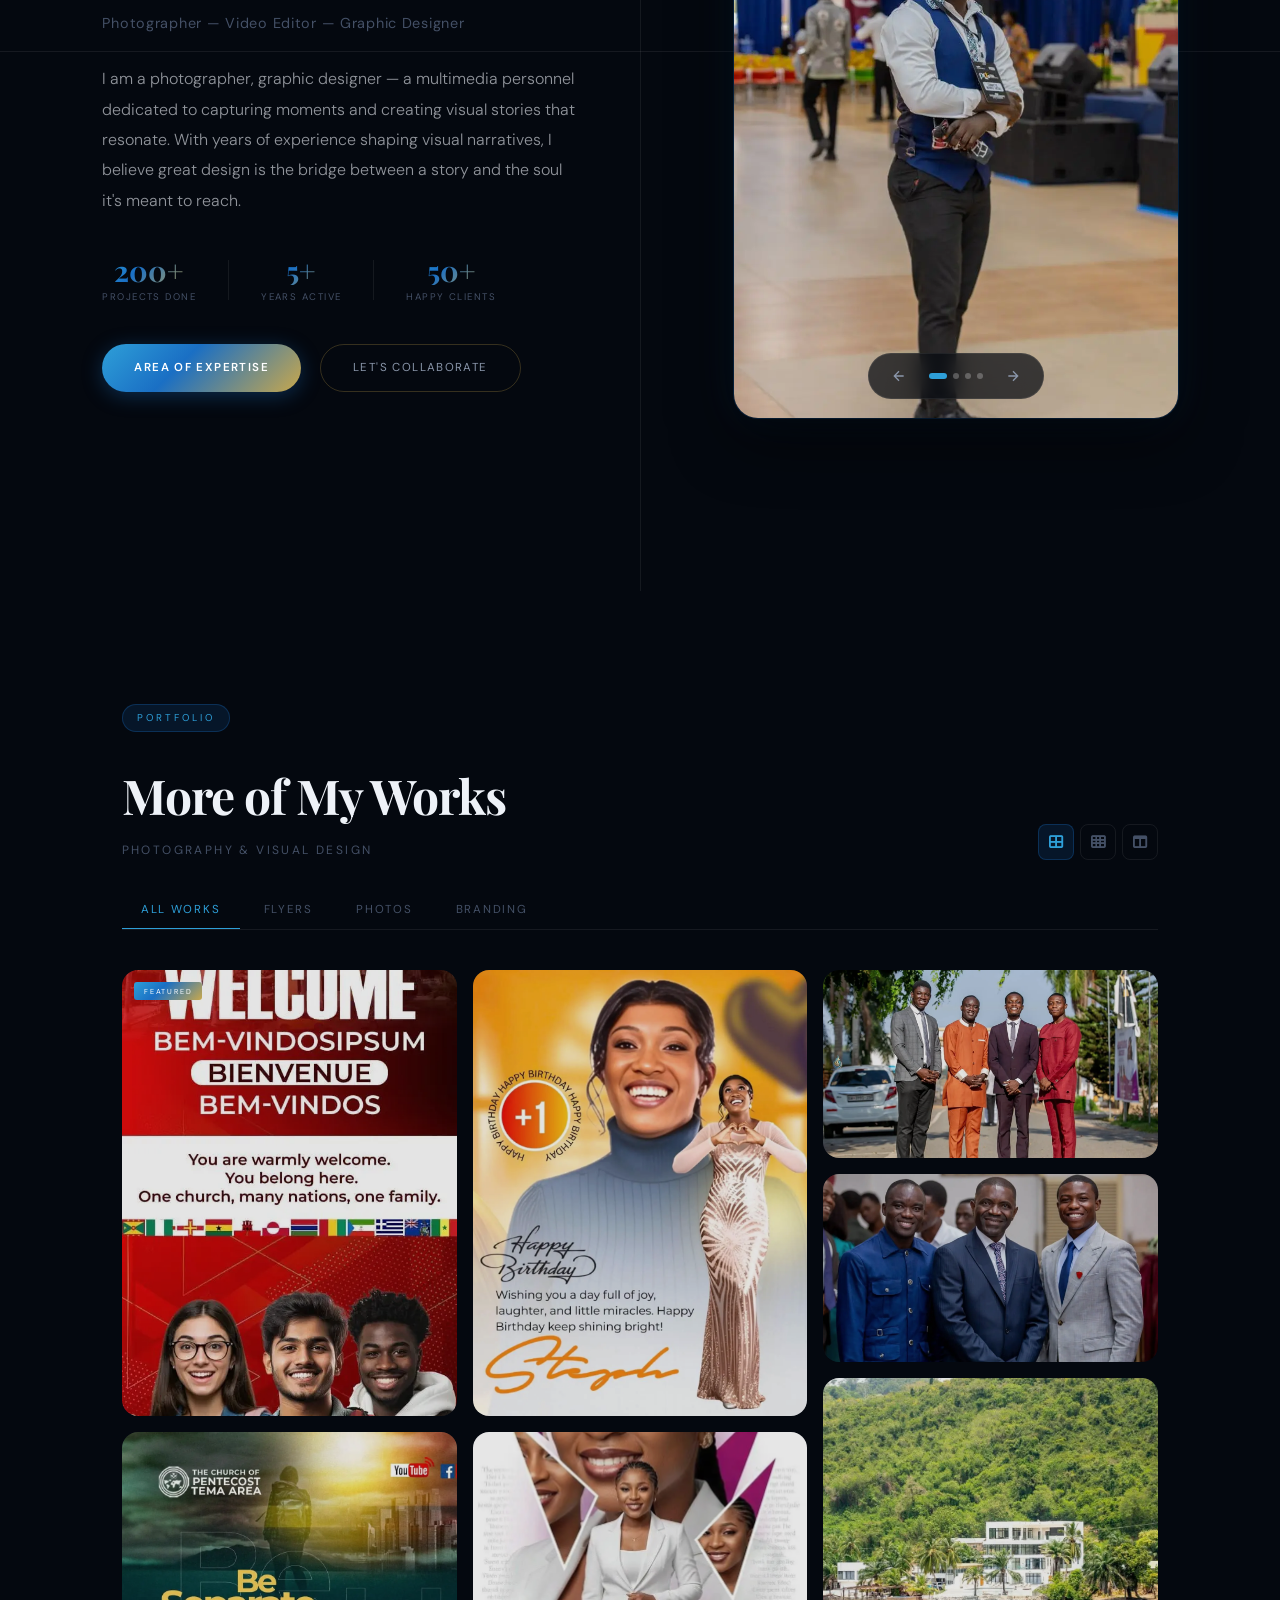
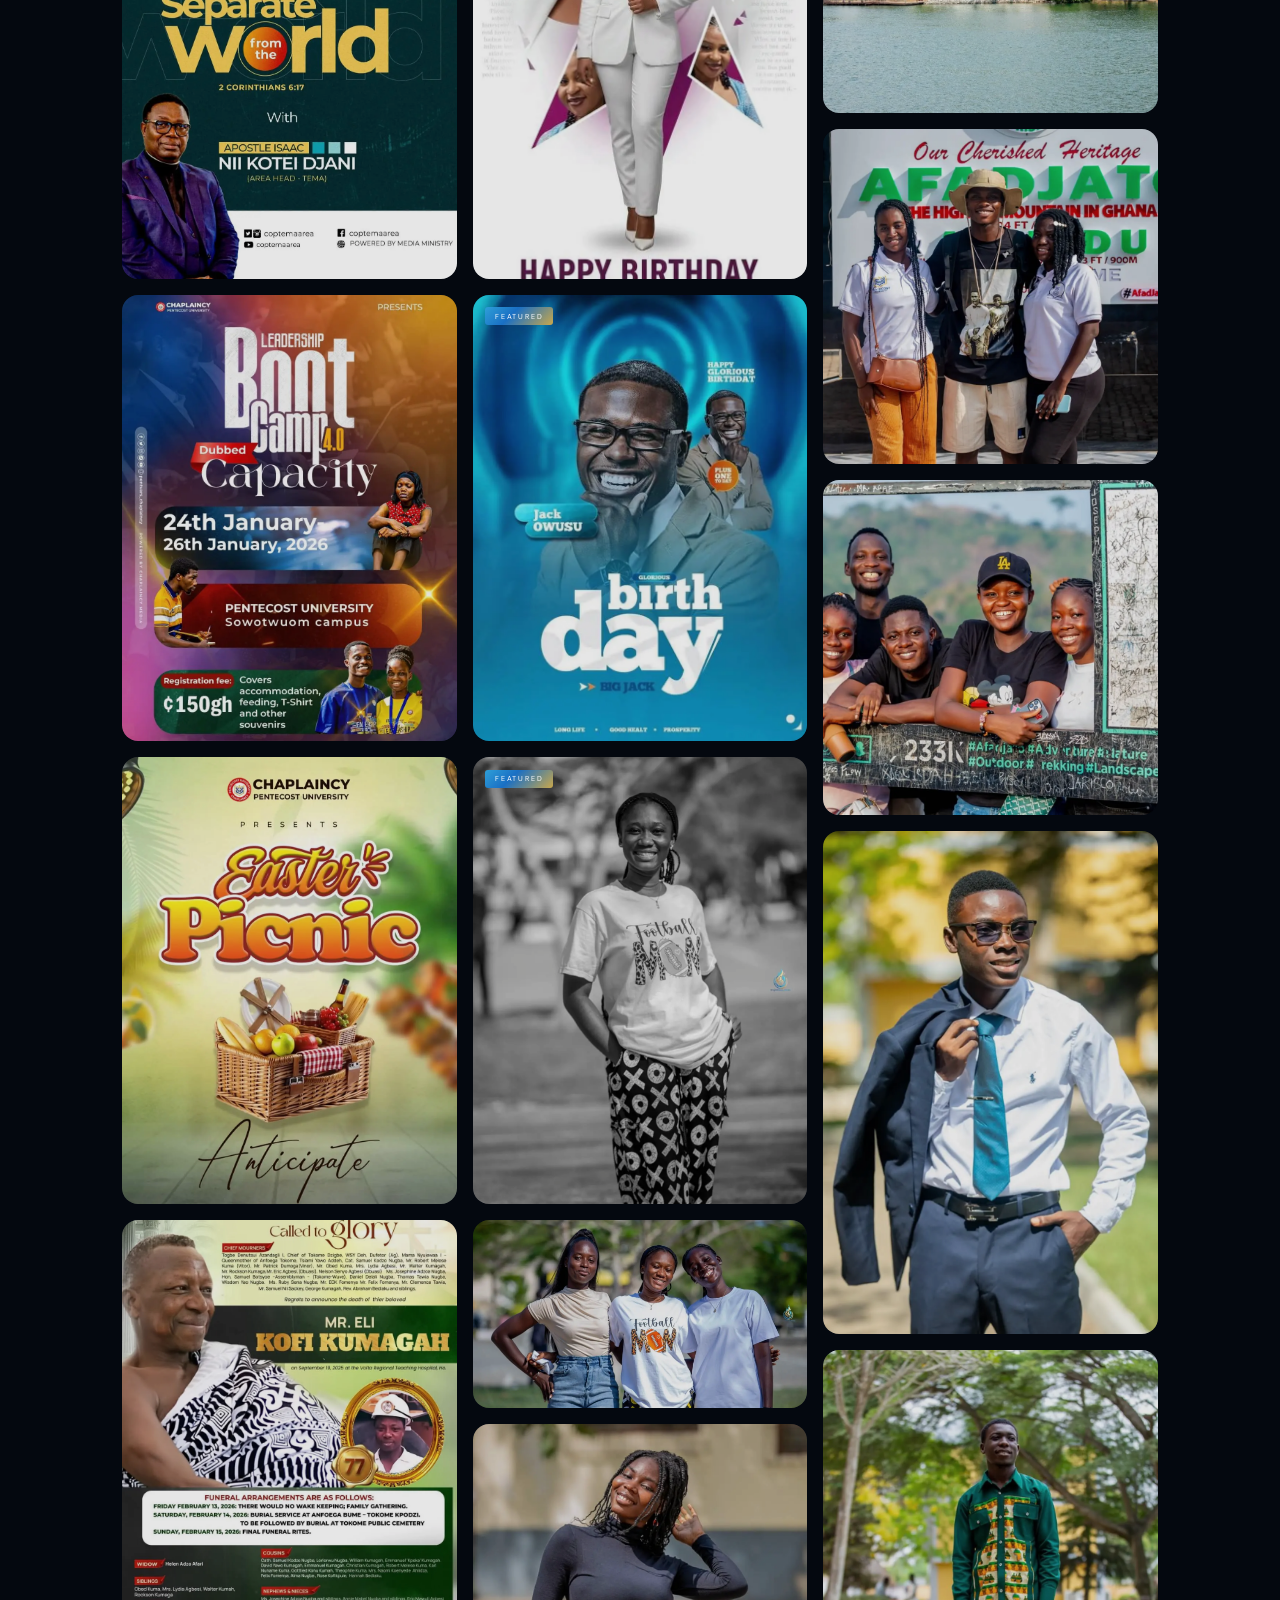
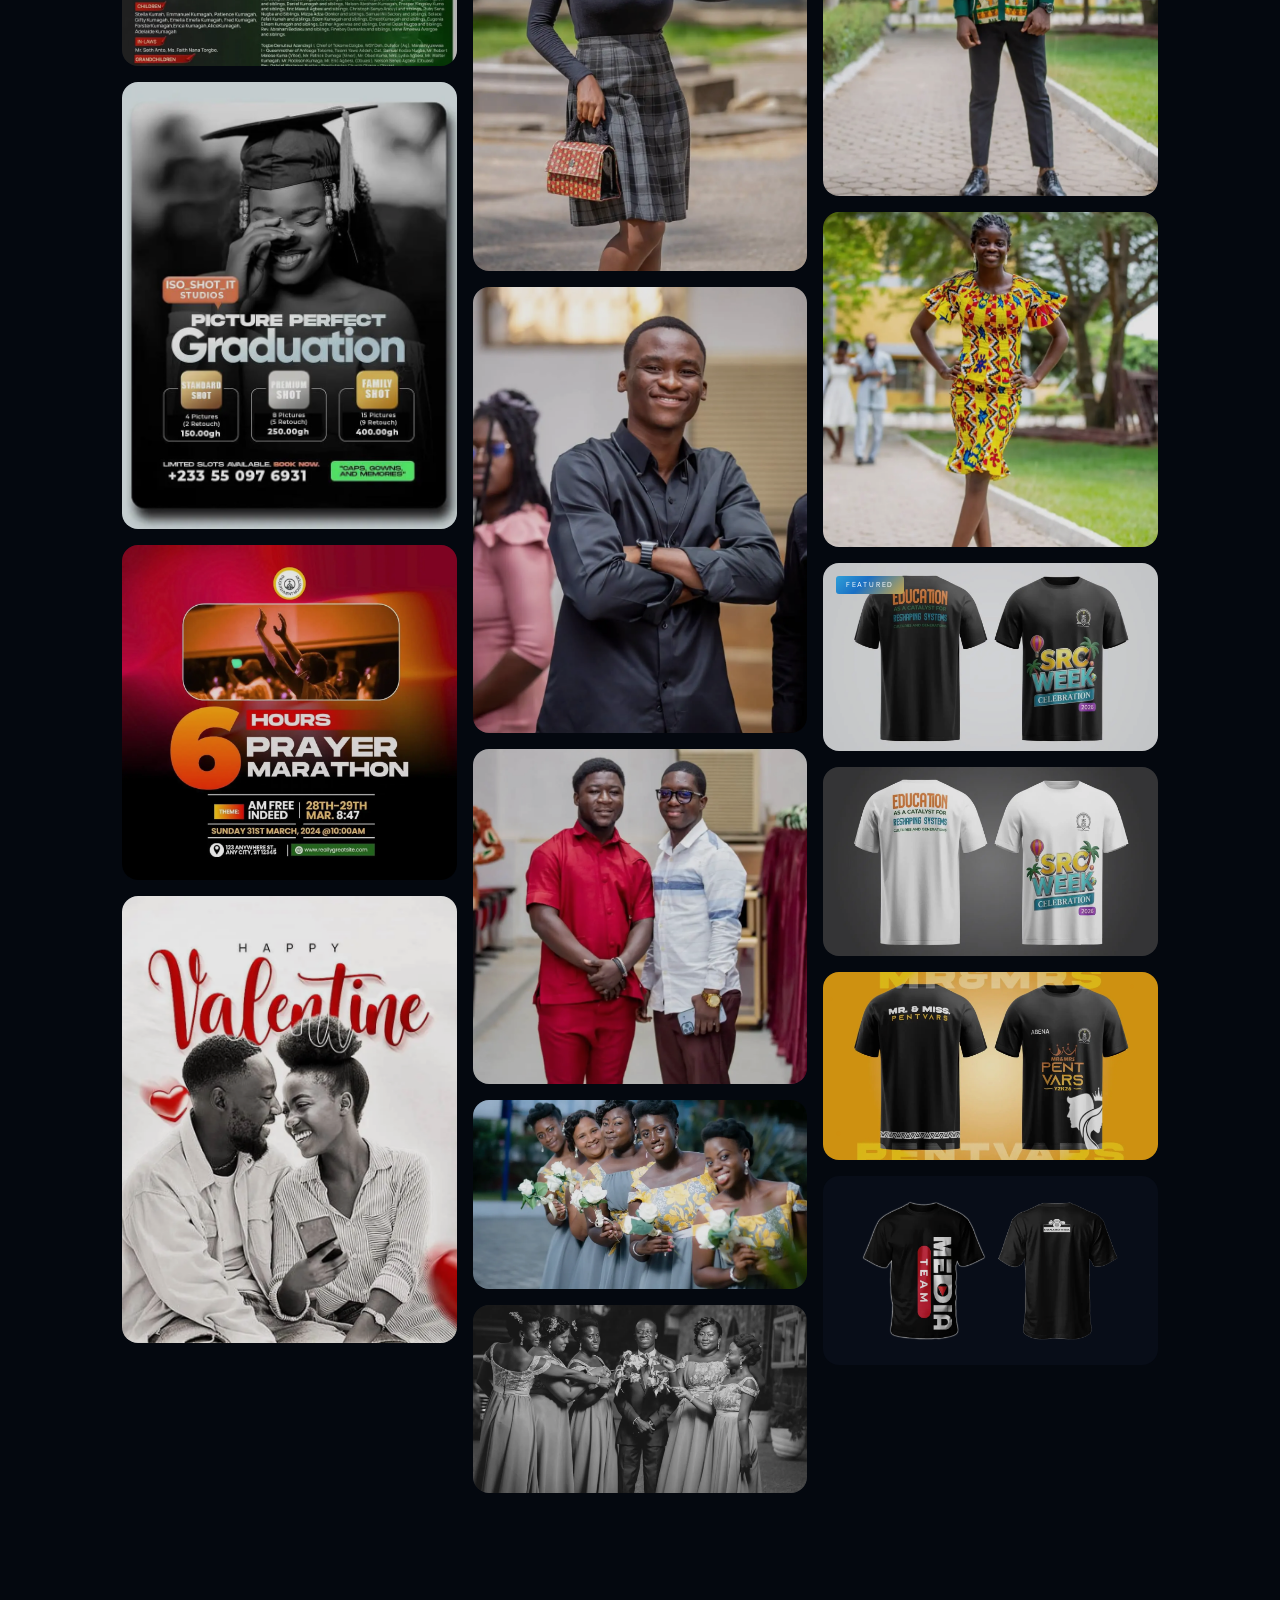
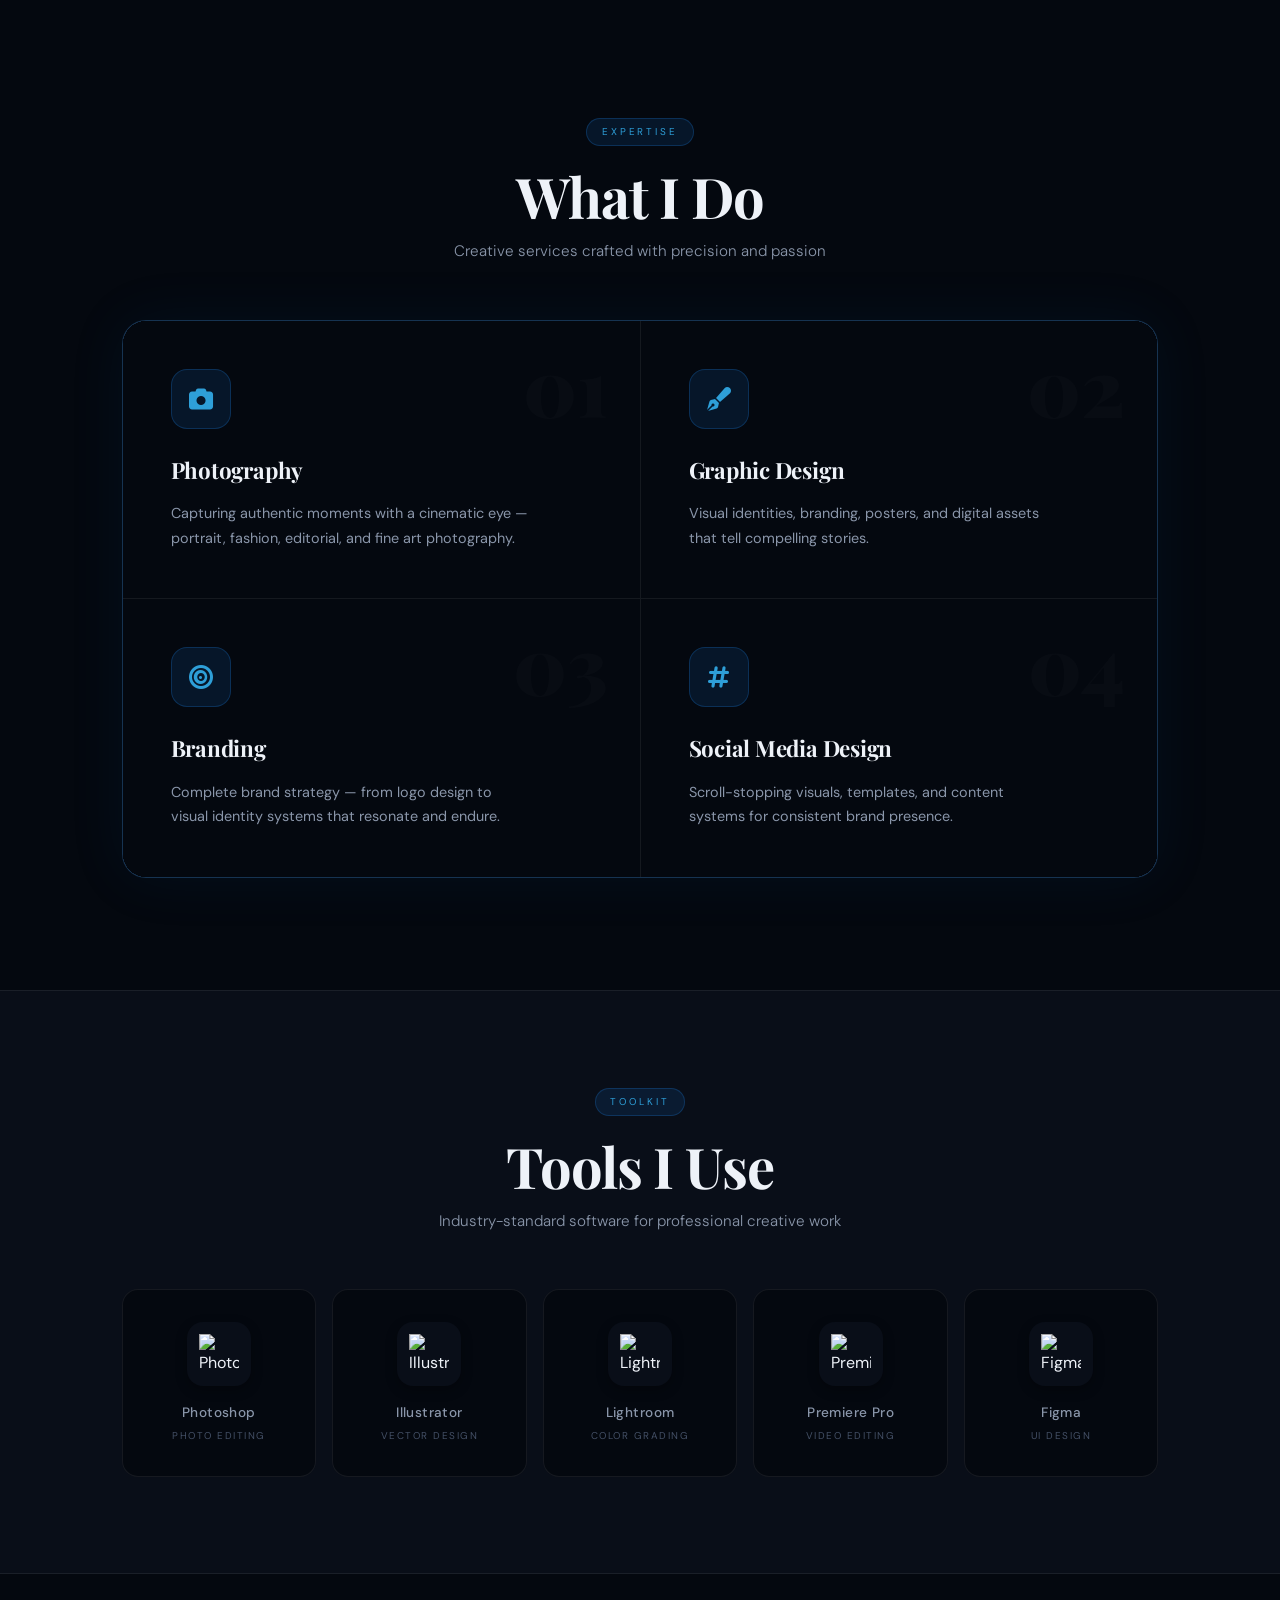
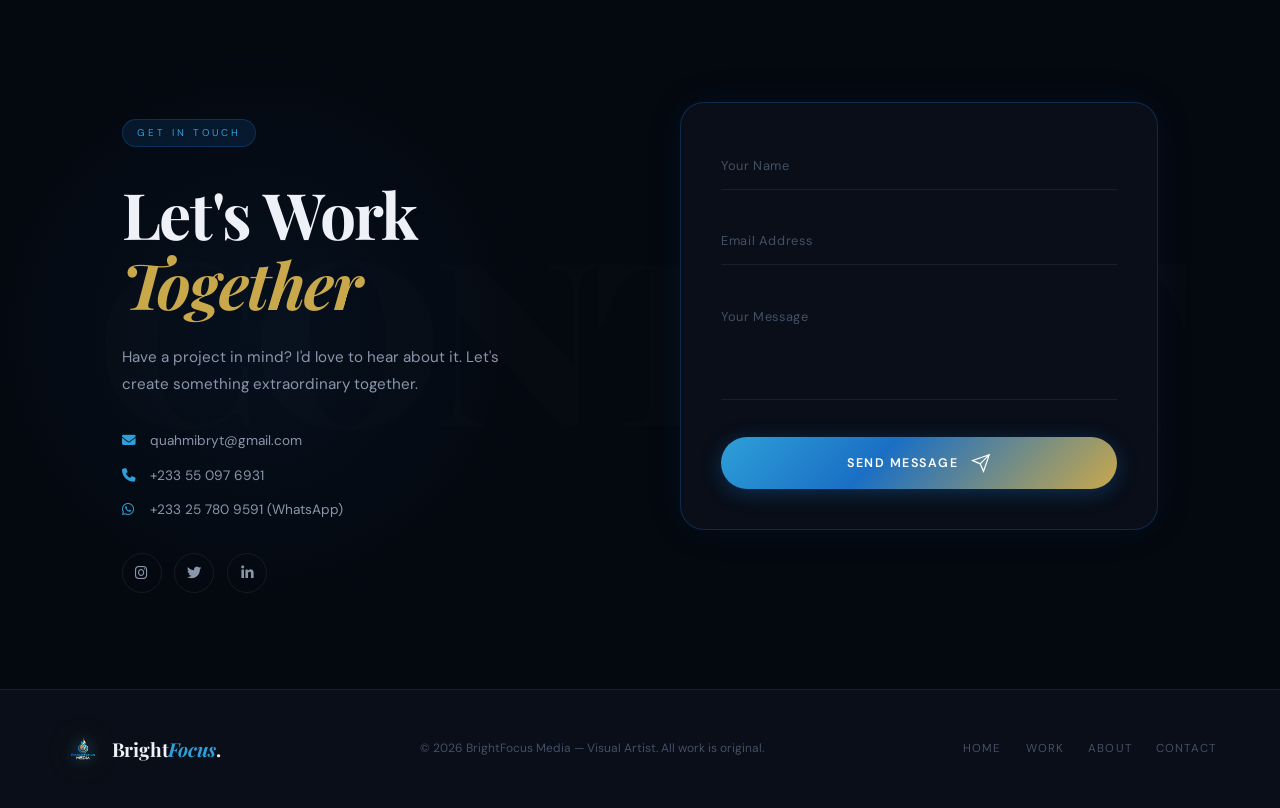
==== commit dba9b4a3: "images display on mobile flexibility" ====
--- a/index.html
+++ b/index.html
@@ -14,16 +14,12 @@
 </head>
 <body>
 
-<!-- Noise Overlay -->
 <div class="noise-overlay" aria-hidden="true"></div>
-
-<!-- Custom Cursor -->
 <div class="custom-cursor" id="customCursor"></div>
 <div class="custom-cursor-ring" id="customCursorRing">
     <span class="cursor-text" id="cursorText"></span>
 </div>
 
-<!-- Preloader -->
 <div class="preloader" id="preloader">
     <div class="preloader-content">
         <div class="preloader-logo-wrap">
@@ -42,10 +38,8 @@
     </div>
 </div>
 
-<!-- Main Content -->
 <div class="main-content" id="mainContent">
 
-    <!-- Navigation -->
     <nav class="main-nav" id="mainNavbar">
         <a class="nav-logo" href="#">
             <img src="images/logo.png" alt="BrightFocus Media" class="nav-logo-img">
@@ -66,7 +60,6 @@
         </button>
     </nav>
 
-    <!-- Mobile Nav Drawer -->
     <div class="mobile-drawer" id="mobileDrawer" aria-hidden="true">
         <button class="drawer-close-btn" id="drawerCloseBtn" aria-label="Close menu">
             <i class="fas fa-times"></i>
@@ -88,17 +81,14 @@
     </div>
     <div class="mobile-overlay" id="mobileOverlay"></div>
 
-    <!-- ===== HERO SECTION ===== -->
     <section id="home" class="hero">
         <div class="hero-bg">
             <img class="hero-image" src="https://images.pexels.com/photos/17021253/pexels-photo-17021253.jpeg" alt="Photographer with camera" loading="eager" fetchpriority="high">
             <div class="hero-overlay"></div>
             <div class="hero-gradient"></div>
         </div>
-
         <div class="hero-orb hero-orb--blue" aria-hidden="true"></div>
         <div class="hero-orb hero-orb--gold" aria-hidden="true"></div>
-
         <div class="hero-content">
             <div class="hero-logo-badge">
                 <img src="images/logo.png" alt="BrightFocus Media" class="hero-logo-img">
@@ -125,11 +115,8 @@
                 <a href="#contact" class="btn-hero-ghost">Let's Talk</a>
             </div>
         </div>
-
-   
-    </section>
-
-    <!-- ===== MARQUEE GALLERY ===== -->
+    </section>
+
     <section id="gallery" class="marquee-section">
         <div class="section-intro">
             <span class="section-tag">Selected Work</span>
@@ -144,7 +131,6 @@
         </div>
     </section>
 
-    <!-- ===== VIDEO SECTION ===== -->
     <section class="video-section">
         <div class="container">
             <div class="section-intro section-intro--left">
@@ -165,15 +151,12 @@
         </div>
     </section>
 
-    <!-- ===== ABOUT SECTION ===== -->
     <section id="about" class="about-section">
         <div class="about-deco-line about-deco-line--v" aria-hidden="true"></div>
         <div class="about-deco-line about-deco-line--h" aria-hidden="true"></div>
-
         <div class="about-watermark" aria-hidden="true">
             <img src="images/logo.png" alt="">
         </div>
-
         <div class="about-left">
             <p class="about-eyebrow">Visual Storyteller &amp; Multimedia Artist</p>
             <h2 class="about-name">
@@ -205,7 +188,6 @@
                 <a href="#contact" class="btn-ghost-gold">Let's Collaborate</a>
             </div>
         </div>
-
         <div class="about-right">
             <div class="about-slider-wrap">
                 <div class="slider-track">
@@ -237,7 +219,6 @@
         </div>
     </section>
 
-    <!-- ===== PHOTO GALLERY SECTION ===== -->
     <section id="photo-gallery" class="photo-gallery-section">
         <div class="container">
             <div class="gallery-header">
@@ -252,22 +233,18 @@
                     <button class="layout-btn" data-layout="editorial" title="Editorial"><i class="fas fa-columns"></i></button>
                 </div>
             </div>
-
-            <!-- Updated filter buttons: Flyers | Photos | Branding -->
             <div class="filter-bar" role="tablist" aria-label="Filter gallery">
                 <button class="filter-btn active" data-filter="all" role="tab">All Works</button>
                 <button class="filter-btn" data-filter="flyers" role="tab">Flyers</button>
                 <button class="filter-btn" data-filter="photos" role="tab">Photos</button>
                 <button class="filter-btn" data-filter="branding" role="tab">Branding</button>
             </div>
-
             <div class="gallery-container" id="galleryContainer">
                 <div class="grid-masonry" id="photoGrid"></div>
             </div>
         </div>
     </section>
 
-    <!-- ===== SERVICES SECTION ===== -->
     <section id="services-custom" class="services-section">
         <div class="container">
             <div class="section-intro">
@@ -300,7 +277,6 @@
         </div>
     </section>
 
-    <!-- ===== TOOLS SECTION ===== -->
     <section class="tools-section">
         <div class="container">
             <div class="section-intro">
@@ -338,7 +314,6 @@
         </div>
     </section>
 
-    <!-- ===== CONTACT SECTION ===== -->
     <section id="contact" class="contact-section">
         <div class="contact-bg-text" aria-hidden="true">CONTACT</div>
         <div class="container">
@@ -368,33 +343,32 @@
                     </div>
                 </div>
                 <div class="contact-form-wrap">
-                <form class="contact-form" id="contactForm" novalidate>
-    <div class="form-group">
-        <input type="text" id="formName" name="name" placeholder=" " required autocomplete="name">
-        <label for="formName">Your Name</label>
-        <span class="form-line"></span>
-    </div>
-    <div class="form-group">
-        <input type="email" id="formEmail" name="email" placeholder=" " required autocomplete="email">
-        <label for="formEmail">Email Address</label>
-        <span class="form-line"></span>
-    </div>
-    <div class="form-group">
-        <textarea id="formMsg" name="message" rows="4" placeholder=" " required></textarea>
-        <label for="formMsg">Your Message</label>
-        <span class="form-line"></span>
-    </div>
-    <button type="submit" class="btn-submit">
-        <span class="btn-submit-text">Send Message</span>
-        <svg class="btn-submit-icon" width="20" height="20" viewBox="0 0 24 24" fill="none" stroke="currentColor" stroke-width="1.5"><path d="M22 2L11 13M22 2l-7 20-4-9-9-4 20-7z"/></svg>
-    </button>
-</form>
-                </div>
-            </div>
-        </div>
-    </section>
-
-    <!-- Footer -->
+                    <form class="contact-form" id="contactForm" novalidate>
+                        <div class="form-group">
+                            <input type="text" id="formName" name="name" placeholder=" " required autocomplete="name">
+                            <label for="formName">Your Name</label>
+                            <span class="form-line"></span>
+                        </div>
+                        <div class="form-group">
+                            <input type="email" id="formEmail" name="email" placeholder=" " required autocomplete="email">
+                            <label for="formEmail">Email Address</label>
+                            <span class="form-line"></span>
+                        </div>
+                        <div class="form-group">
+                            <textarea id="formMsg" name="message" rows="4" placeholder=" " required></textarea>
+                            <label for="formMsg">Your Message</label>
+                            <span class="form-line"></span>
+                        </div>
+                        <button type="submit" class="btn-submit">
+                            <span class="btn-submit-text">Send Message</span>
+                            <svg class="btn-submit-icon" width="20" height="20" viewBox="0 0 24 24" fill="none" stroke="currentColor" stroke-width="1.5"><path d="M22 2L11 13M22 2l-7 20-4-9-9-4 20-7z"/></svg>
+                        </button>
+                    </form>
+                </div>
+            </div>
+        </div>
+    </section>
+
     <footer class="site-footer">
         <div class="footer-inner">
             <a class="footer-logo" href="#">
@@ -411,9 +385,8 @@
         </div>
     </footer>
 
-</div><!-- /main-content -->
-
-<!-- Lightbox -->
+</div>
+
 <div class="lightbox" id="lightbox" role="dialog" aria-modal="true" aria-label="Image viewer">
     <button class="lb-close" id="lbClose" aria-label="Close"><i class="fas fa-times"></i></button>
     <button class="lb-nav lb-prev" id="lbPrev" aria-label="Previous"><i class="fas fa-chevron-left"></i></button>
@@ -435,14 +408,13 @@
         </div>
     </div>
 </div>
+
 <script type="text/javascript" src="https://cdn.jsdelivr.net/npm/@emailjs/browser@4/dist/email.min.js"></script>
 <script>
     (function() {
         emailjs.init("8pO0NoyixdOTQFQ5D");
     })();
-
 </script>
-
 <script src="script.js"></script>
 </body>
 </html>
--- a/style.css
+++ b/style.css
@@ -102,36 +102,18 @@
 .preloader.hide { opacity:0; visibility:hidden; }
 .preloader-content { text-align:center; padding:2rem; }
 
-/* ── Preloader logo — visible, well-sized, glowing ── */
 .preloader-logo-wrap {
     display: flex; justify-content: center; margin-bottom: 2rem;
     animation: prelogoPulse 2s ease-in-out infinite;
 }
 .preloader-logo-img {
-    width: 180px;
-    height: 180px;
-    object-fit: contain;
-    filter:
-        drop-shadow(0 0 20px rgba(46,159,216,0.7))
-        drop-shadow(0 0 50px rgba(201,168,76,0.45))
-        brightness(1.15);
-}
-@media (max-width: 480px) {
-    .preloader-logo-img { width: 130px; height: 130px; }
-}
+    width: 180px; height: 180px; object-fit: contain;
+    filter: drop-shadow(0 0 20px rgba(46,159,216,0.7)) drop-shadow(0 0 50px rgba(201,168,76,0.45)) brightness(1.15);
+}
+@media (max-width: 480px) { .preloader-logo-img { width: 130px; height: 130px; } }
 @keyframes prelogoPulse {
-    0%,100% {
-        filter:
-            drop-shadow(0 0 16px rgba(46,159,216,0.55))
-            drop-shadow(0 0 36px rgba(201,168,76,0.3))
-            brightness(1.1);
-    }
-    50% {
-        filter:
-            drop-shadow(0 0 35px rgba(46,159,216,0.85))
-            drop-shadow(0 0 70px rgba(201,168,76,0.55))
-            brightness(1.25);
-    }
+    0%,100% { filter: drop-shadow(0 0 16px rgba(46,159,216,0.55)) drop-shadow(0 0 36px rgba(201,168,76,0.3)) brightness(1.1); }
+    50%      { filter: drop-shadow(0 0 35px rgba(46,159,216,0.85)) drop-shadow(0 0 70px rgba(201,168,76,0.55)) brightness(1.25); }
 }
 
 .preloader-tagline { font-size: 0.62rem; letter-spacing: 0.28em; color: var(--text-dim); text-transform: uppercase; margin-bottom: 2.5rem; }
@@ -190,7 +172,6 @@
 .main-nav.scrolled::before { background: rgba(4,8,15,0.9); backdrop-filter: blur(20px) saturate(150%); border-bottom-color: var(--border); }
 .main-nav.scrolled { padding: 0.7rem 5%; }
 
-/* ── Nav logo — always crisp and visible ── */
 .nav-logo {
     display: flex; align-items: center; gap: 0.6rem;
     font-family: var(--font-display); text-decoration:none; color: var(--text-pri);
@@ -198,24 +179,14 @@
 }
 .nav-logo:hover { opacity: 0.85; }
 .nav-logo-img {
-    width: 46px;
-    height: 46px;
-    object-fit: contain;
-    filter:
-        drop-shadow(0 0 8px rgba(46,159,216,0.6))
-        drop-shadow(0 0 16px rgba(201,168,76,0.3))
-        brightness(1.1);
+    width: 46px; height: 46px; object-fit: contain;
+    filter: drop-shadow(0 0 8px rgba(46,159,216,0.6)) drop-shadow(0 0 16px rgba(201,168,76,0.3)) brightness(1.1);
     transition: filter var(--transition);
 }
 .nav-logo:hover .nav-logo-img {
-    filter:
-        drop-shadow(0 0 14px rgba(46,159,216,0.9))
-        drop-shadow(0 0 28px rgba(201,168,76,0.5))
-        brightness(1.2);
-}
-@media (max-width: 480px) {
-    .nav-logo-img { width: 38px; height: 38px; }
-}
+    filter: drop-shadow(0 0 14px rgba(46,159,216,0.9)) drop-shadow(0 0 28px rgba(201,168,76,0.5)) brightness(1.2);
+}
+@media (max-width: 480px) { .nav-logo-img { width: 38px; height: 38px; } }
 .nav-logo-text { font-size: 1.3rem; font-weight: 700; letter-spacing: -0.02em; }
 .focus-accent { color: var(--blue-bright); font-style:italic; }
 .nav-dot { color: var(--blue-bright); }
@@ -250,22 +221,14 @@
     display:flex; flex-direction:column; padding: 5rem 2.5rem 3rem;
 }
 .mobile-drawer.open { transform: translateX(0); }
-
-/* ── Mobile drawer logo — larger and visible ── */
 .mobile-drawer-logo {
     display: flex; justify-content: center; margin-bottom: 2rem; padding-bottom: 1.5rem;
     border-bottom: 1px solid var(--border);
 }
 .mobile-logo-img {
-    width: 90px;
-    height: 90px;
-    object-fit: contain;
-    filter:
-        drop-shadow(0 0 12px rgba(46,159,216,0.65))
-        drop-shadow(0 0 24px rgba(201,168,76,0.35))
-        brightness(1.15);
-}
-
+    width: 90px; height: 90px; object-fit: contain;
+    filter: drop-shadow(0 0 12px rgba(46,159,216,0.65)) drop-shadow(0 0 24px rgba(201,168,76,0.35)) brightness(1.15);
+}
 .mobile-nav-links { display:flex; flex-direction:column; gap:0; }
 .mobile-link {
     font-family: var(--font-display); font-size: clamp(1.6rem, 5vw, 2rem); font-weight: 400;
@@ -278,14 +241,12 @@
     opacity:0; pointer-events:none; transition: opacity 0.4s; backdrop-filter: blur(4px);
 }
 .mobile-overlay.show { opacity:1; pointer-events:all; }
-
 .drawer-close-btn {
-    position: absolute; top: 1.5rem; right: 1.5rem;
-    width: 40px; height: 40px;
+    position: absolute; top: 1.5rem; right: 1.5rem; width: 40px; height: 40px;
     display: flex; align-items: center; justify-content: center;
     border: 1px solid var(--border); border-radius: 50%;
-    color: var(--text-sec); font-size: 1rem;
-    transition: all 0.3s ease; background: transparent; cursor: pointer; z-index: 10;
+    color: var(--text-sec); font-size: 1rem; transition: all 0.3s ease;
+    background: transparent; cursor: pointer; z-index: 10;
 }
 .drawer-close-btn:hover { border-color: var(--blue-bright); color: var(--blue-bright); background: var(--blue-dim); transform: rotate(90deg); }
 
@@ -303,61 +264,25 @@
 .hero-overlay { position:absolute; inset:0; background: rgba(4,8,15,0.55); }
 .hero-gradient { position:absolute; inset:0; background: linear-gradient(to bottom, rgba(4,8,15,0.2) 0%, transparent 40%, transparent 55%, rgba(4,8,15,0.98) 100%); }
 
-/* Flame orbs */
-.hero-orb {
-    position: absolute; border-radius: 50%; pointer-events: none; z-index: 1;
-    animation: orbFloat 8s ease-in-out infinite;
-}
-.hero-orb--blue {
-    width: 600px; height: 600px; top: -10%; left: -10%;
-    background: radial-gradient(circle, rgba(26,111,196,0.18) 0%, transparent 70%);
-    animation-delay: 0s;
-}
-.hero-orb--gold {
-    width: 500px; height: 500px; bottom: -5%; right: -5%;
-    background: radial-gradient(circle, rgba(201,168,76,0.12) 0%, transparent 70%);
-    animation-delay: 4s;
-}
+.hero-orb { position: absolute; border-radius: 50%; pointer-events: none; z-index: 1; animation: orbFloat 8s ease-in-out infinite; }
+.hero-orb--blue { width: 600px; height: 600px; top: -10%; left: -10%; background: radial-gradient(circle, rgba(26,111,196,0.18) 0%, transparent 70%); animation-delay: 0s; }
+.hero-orb--gold { width: 500px; height: 500px; bottom: -5%; right: -5%; background: radial-gradient(circle, rgba(201,168,76,0.12) 0%, transparent 70%); animation-delay: 4s; }
 @keyframes orbFloat { 0%,100%{transform:translate(0,0) scale(1);} 50%{transform:translate(20px,20px) scale(1.05);} }
 
 .hero-content { position:relative; z-index:2; text-align:center; padding: 0 1.5rem; animation: heroComeIn 1.2s cubic-bezier(0.23,1,0.32,1) both; }
 @keyframes heroComeIn { from { opacity:0; transform:translateY(40px); } to { opacity:1; transform:translateY(0); } }
 
-/* ── Hero logo badge — prominent and glowing ── */
-.hero-logo-badge {
-    margin: 0 auto 1.5rem;
-    display: flex; align-items: center; justify-content: center;
-    animation: heroComeIn 0.8s 0s both;
-}
+.hero-logo-badge { margin: 0 auto 1.5rem; display: flex; align-items: center; justify-content: center; animation: heroComeIn 0.8s 0s both; }
 .hero-logo-img {
-    width: 160px;
-    height: 160px;
-    object-fit: contain;
-    filter:
-        drop-shadow(0 0 24px rgba(46,159,216,0.75))
-        drop-shadow(0 0 50px rgba(201,168,76,0.45))
-        brightness(1.2);
+    width: 160px; height: 160px; object-fit: contain;
+    filter: drop-shadow(0 0 24px rgba(46,159,216,0.75)) drop-shadow(0 0 50px rgba(201,168,76,0.45)) brightness(1.2);
     animation: logoGlow 3s ease-in-out infinite;
 }
-@media (max-width: 600px) {
-    .hero-logo-img { width: 110px; height: 110px; }
-}
-@media (max-width: 380px) {
-    .hero-logo-img { width: 88px; height: 88px; }
-}
+@media (max-width: 600px) { .hero-logo-img { width: 110px; height: 110px; } }
+@media (max-width: 380px) { .hero-logo-img { width: 88px; height: 88px; } }
 @keyframes logoGlow {
-    0%,100% {
-        filter:
-            drop-shadow(0 0 20px rgba(46,159,216,0.6))
-            drop-shadow(0 0 40px rgba(201,168,76,0.35))
-            brightness(1.15);
-    }
-    50% {
-        filter:
-            drop-shadow(0 0 40px rgba(46,159,216,0.95))
-            drop-shadow(0 0 80px rgba(201,168,76,0.6))
-            brightness(1.3);
-    }
+    0%,100% { filter: drop-shadow(0 0 20px rgba(46,159,216,0.6)) drop-shadow(0 0 40px rgba(201,168,76,0.35)) brightness(1.15); }
+    50%      { filter: drop-shadow(0 0 40px rgba(46,159,216,0.95)) drop-shadow(0 0 80px rgba(201,168,76,0.6)) brightness(1.3); }
 }
 
 .hero-eyebrow { display:flex; align-items:center; justify-content:center; gap: 1rem; margin-bottom: 1.2rem; animation: heroComeIn 0.8s 0.2s both; }
@@ -395,7 +320,6 @@
 }
 .btn-hero-ghost:hover { border-color: var(--blue-bright); color: var(--blue-bright); background: var(--blue-dim); }
 
-/* Scroll hint */
 .hero-scroll-hint {
     position: absolute; bottom: 2rem; left: 50%; transform: translateX(-50%);
     display: flex; flex-direction: column; align-items: center; gap: 0.4rem; z-index: 3;
@@ -457,14 +381,10 @@
 .about-deco-line { position:absolute; pointer-events:none; z-index:0; background: var(--border); }
 .about-deco-line--v { width:1px; height:100%; left:50%; top:0; }
 .about-deco-line--h { height:1px; width:100%; top:40%; left:0; }
-
-/* Logo watermark */
 .about-watermark { position: absolute; top: 50%; right: 5%; transform: translateY(-50%); pointer-events: none; z-index: 1; opacity: 0.04; }
 .about-watermark img { width: 400px; height: 400px; object-fit: contain; }
-
 .about-left { flex: 1 1 480px; display:flex; flex-direction:column; justify-content:center; padding: 8rem 5% 8rem 8%; position:relative; z-index:2; }
 .about-right { flex: 1 1 420px; display:flex; align-items:center; justify-content:center; padding: 8rem 8% 8rem 5%; position:relative; z-index:2; }
-
 .about-eyebrow { font-size:0.65rem; letter-spacing:0.28em; text-transform:uppercase; color: var(--blue-bright); margin-bottom: 1.5rem; display:flex; align-items:center; gap:1rem; opacity:0; transform:translateY(20px); animation: slideInUp 0.7s 0.4s forwards; }
 .about-eyebrow::before { content:''; width:32px; height:1px; background: var(--flame-grad); }
 .about-name { font-family: var(--font-display); font-size: clamp(2.8rem, 5vw, 5rem); font-weight: 700; line-height: 1.0; letter-spacing: -0.02em; color: var(--text-pri); margin-bottom: 0.6rem; opacity:0; transform:translateY(20px); animation: slideInUp 0.7s 0.6s forwards; }
@@ -478,7 +398,6 @@
 .astat-divider { width:1px; height:40px; background: var(--border); }
 .about-cta { display:flex; gap:1.2rem; flex-wrap:wrap; opacity:0; transform:translateY(20px); animation: slideInUp 0.7s 1.2s forwards; }
 .about-cta--spaced { margin-bottom: 3.5rem; }
-
 @keyframes slideInUp { to { opacity:1; transform:translateY(0); } }
 
 .btn-gold {
@@ -568,6 +487,174 @@
 }
 @media (max-width:1000px) { .grid-masonry { columns:2; } .grid-uniform { grid-template-columns:repeat(2,1fr); } }
 @media (max-width:600px)  { .grid-masonry { columns:1; } .grid-uniform { grid-template-columns:repeat(2,1fr); } }
+
+/* ===== MOBILE GALLERY FOOTER ===== */
+/* Only shown / meaningful on mobile — JS only injects it on mobile */
+.mobile-gallery-footer {
+    position: relative;
+    margin-top: -2px; /* visually connect to the grid */
+    padding-bottom: 2.5rem;
+}
+
+/* Soft fade-out over the last row of images */
+.mgf-fade {
+    height: 120px;
+    background: linear-gradient(to bottom, transparent, var(--bg-main));
+    margin-top: -120px;
+    position: relative;
+    z-index: 2;
+    pointer-events: none;
+}
+
+.mgf-inner {
+    display: flex;
+    flex-direction: column;
+    align-items: center;
+    gap: 1rem;
+    padding-top: 1.2rem;
+    position: relative;
+    z-index: 3;
+}
+
+.mgf-inner--collapse {
+    padding-top: 1.8rem;
+}
+
+/* "+N more works" badge */
+.mgf-count-badge {
+    display: flex;
+    flex-direction: column;
+    align-items: center;
+    gap: 0.15rem;
+    background: var(--bg-card);
+    border: 1px solid var(--border-blue);
+    border-radius: 50px;
+    padding: 0.5rem 1.4rem;
+    animation: mgfBadgePop 0.6s cubic-bezier(0.23,1,0.32,1) both;
+}
+@keyframes mgfBadgePop {
+    from { opacity: 0; transform: scale(0.8) translateY(12px); }
+    to   { opacity: 1; transform: scale(1) translateY(0); }
+}
+.mgf-count-num {
+    font-family: var(--font-display);
+    font-size: 1.5rem;
+    font-weight: 700;
+    background: var(--flame-grad);
+    -webkit-background-clip: text;
+    -webkit-text-fill-color: transparent;
+    background-clip: text;
+    line-height: 1;
+}
+.mgf-count-lbl {
+    font-size: 0.55rem;
+    letter-spacing: 0.22em;
+    text-transform: uppercase;
+    color: var(--text-dim);
+}
+
+/* "View All Works" button */
+.mgf-expand-btn {
+    display: inline-flex;
+    align-items: center;
+    gap: 0.6rem;
+    padding: 0.9rem 2rem;
+    background: var(--flame-grad);
+    color: #fff;
+    font-family: var(--font-body);
+    font-size: 0.75rem;
+    font-weight: 600;
+    letter-spacing: 0.12em;
+    text-transform: uppercase;
+    border-radius: 50px;
+    border: none;
+    cursor: pointer;
+    position: relative;
+    overflow: hidden;
+    transition: box-shadow var(--transition), transform 0.2s;
+    box-shadow: 0 4px 20px rgba(26,111,196,0.4);
+    animation: mgfBadgePop 0.6s 0.1s cubic-bezier(0.23,1,0.32,1) both;
+}
+.mgf-expand-btn::before {
+    content: '';
+    position: absolute; inset: 0;
+    background: linear-gradient(135deg, var(--blue-bright), var(--blue), var(--gold-light));
+    opacity: 0;
+    transition: opacity var(--transition);
+}
+.mgf-expand-btn:active { transform: scale(0.97); }
+.mgf-expand-btn:hover::before { opacity: 1; }
+.mgf-expand-btn:hover { box-shadow: 0 8px 30px rgba(26,111,196,0.55); }
+.mgf-btn-text,
+.mgf-btn-icon { position: relative; z-index: 1; display: flex; align-items: center; }
+.mgf-btn-icon svg { transition: transform 0.3s ease; }
+.mgf-expand-btn:hover .mgf-btn-icon svg { transform: translateY(3px); }
+
+/* Loading state */
+.mgf-expand-btn.mgf-btn--loading {
+    pointer-events: none;
+    opacity: 0.7;
+}
+.mgf-expand-btn.mgf-btn--loading .mgf-btn-icon { display: none; }
+
+/* "Skip to Services" link */
+.mgf-skip-btn {
+    display: inline-flex;
+    align-items: center;
+    gap: 0.45rem;
+    font-size: 0.68rem;
+    letter-spacing: 0.14em;
+    text-transform: uppercase;
+    color: var(--text-dim);
+    padding: 0.5rem 1rem;
+    border: 1px solid var(--border);
+    border-radius: 50px;
+    cursor: pointer;
+    transition: color 0.3s, border-color 0.3s, background 0.3s;
+    animation: mgfBadgePop 0.6s 0.2s cubic-bezier(0.23,1,0.32,1) both;
+    text-decoration: none;
+}
+.mgf-skip-btn:hover {
+    color: var(--gold);
+    border-color: var(--border-gold);
+    background: var(--gold-dim);
+}
+.mgf-skip-btn svg { flex-shrink: 0; }
+
+/* "Show Less" button */
+.mgf-collapse-btn {
+    display: inline-flex;
+    align-items: center;
+    gap: 0.5rem;
+    padding: 0.7rem 1.6rem;
+    border: 1px solid var(--border-blue);
+    border-radius: 50px;
+    color: var(--blue-bright);
+    font-family: var(--font-body);
+    font-size: 0.7rem;
+    font-weight: 400;
+    letter-spacing: 0.12em;
+    text-transform: uppercase;
+    background: var(--blue-dim);
+    cursor: pointer;
+    transition: all 0.3s;
+}
+.mgf-collapse-btn:hover {
+    background: rgba(26,111,196,0.25);
+    box-shadow: 0 4px 16px rgba(26,111,196,0.2);
+}
+.mgf-btn-icon--up svg { transition: transform 0.3s; }
+.mgf-collapse-btn:hover .mgf-btn-icon--up svg { transform: translateY(-2px); }
+
+/* Divider line above the footer area */
+.mobile-gallery-footer::before {
+    content: '';
+    display: block;
+    width: 40px;
+    height: 1px;
+    background: var(--border-blue);
+    margin: 0 auto 0.5rem;
+}
 
 /* ===== LIGHTBOX ===== */
 .lightbox { position:fixed; inset:0; background:rgba(4,8,15,0.97); z-index:2000; display:flex; align-items:center; justify-content:center; opacity:0; pointer-events:none; transition: opacity 0.4s; }
@@ -673,25 +760,14 @@
 .footer-inner { display:flex; align-items:center; justify-content:space-between; flex-wrap:wrap; gap:1.2rem; max-width:1400px; margin:0 auto; }
 .footer-logo { display:flex; align-items:center; gap:0.6rem; font-family:var(--font-display); font-size:1.2rem; font-weight:700; color:var(--text-pri); letter-spacing:-0.01em; text-decoration:none; transition: opacity 0.3s; }
 .footer-logo:hover { opacity:0.8; }
-
-/* ── Footer logo — visible even on dark footer ── */
 .footer-logo-img {
-    width: 38px;
-    height: 38px;
-    object-fit: contain;
-    filter:
-        drop-shadow(0 0 7px rgba(46,159,216,0.55))
-        drop-shadow(0 0 14px rgba(201,168,76,0.3))
-        brightness(1.1);
+    width: 38px; height: 38px; object-fit: contain;
+    filter: drop-shadow(0 0 7px rgba(46,159,216,0.55)) drop-shadow(0 0 14px rgba(201,168,76,0.3)) brightness(1.1);
     transition: filter var(--transition);
 }
 .footer-logo:hover .footer-logo-img {
-    filter:
-        drop-shadow(0 0 12px rgba(46,159,216,0.8))
-        drop-shadow(0 0 24px rgba(201,168,76,0.45))
-        brightness(1.2);
-}
-
+    filter: drop-shadow(0 0 12px rgba(46,159,216,0.8)) drop-shadow(0 0 24px rgba(201,168,76,0.45)) brightness(1.2);
+}
 .footer-copy { font-size:0.75rem; color:var(--text-dim); }
 .footer-links { display:flex; gap:1.5rem; }
 .footer-links a { font-size:0.72rem; letter-spacing:0.1em; text-transform:uppercase; color:var(--text-dim); transition: color 0.3s; }
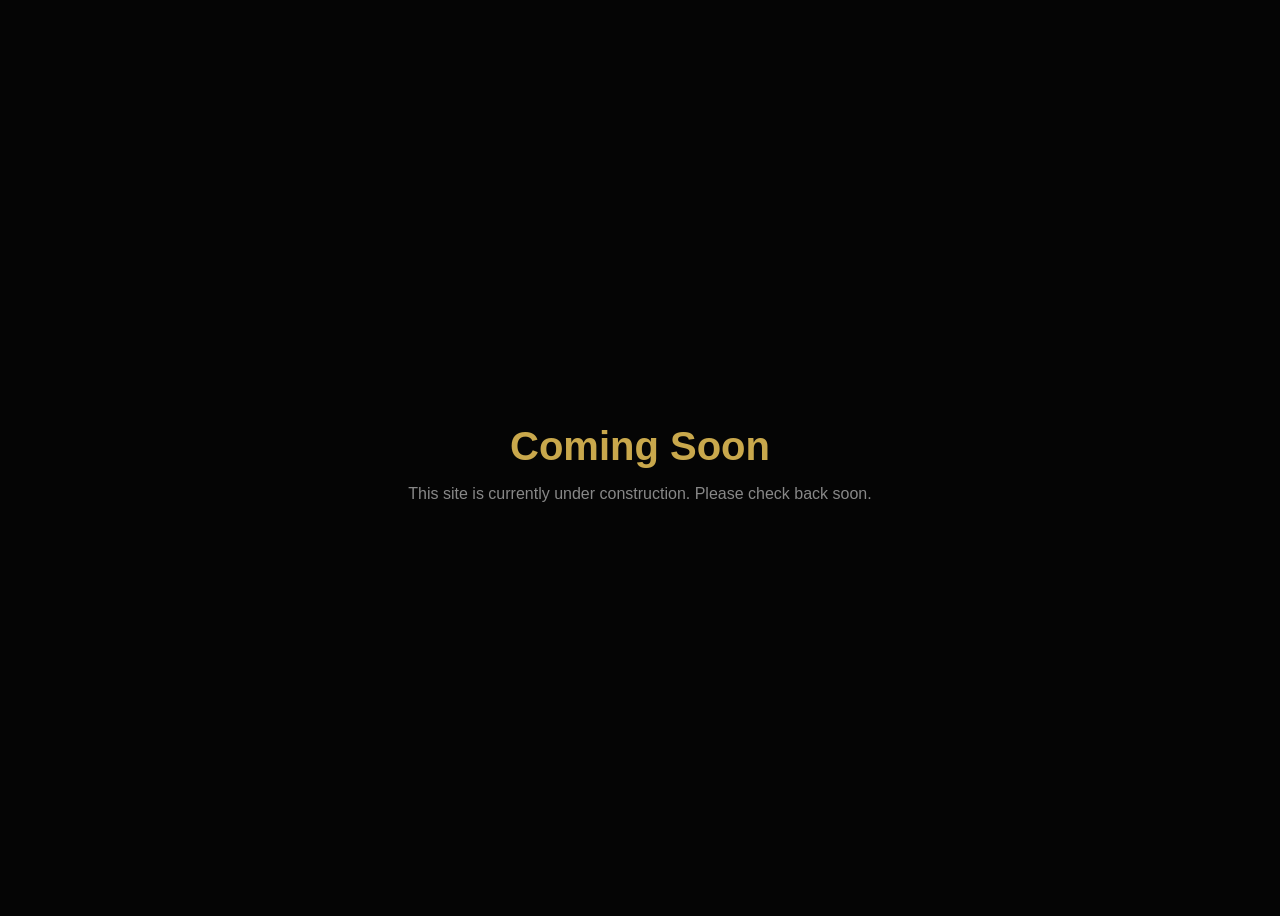
==== commit c11bee38: "under construction" ====
--- a/index.html
+++ b/index.html
@@ -1,420 +1,30 @@
 <!DOCTYPE html>
-<html lang="en">
+<html>
 <head>
-    <meta charset="UTF-8">
-    <meta name="viewport" content="width=device-width, initial-scale=1.0, viewport-fit=cover">
-    <title>BrightFocus Media | Visual Artist — Photography, Video, Design</title>
-    <meta name="description" content="Portfolio of BrightFocus Media — photographer, video editor, and graphic designer. Visual storytelling across all mediums.">
-    
-    <link rel="preconnect" href="https://fonts.googleapis.com">
-    <link rel="preconnect" href="https://fonts.gstatic.com" crossorigin>
-    <link href="https://fonts.googleapis.com/css2?family=Playfair+Display:ital,wght@0,400;0,700;0,900;1,400;1,700&family=DM+Sans:ital,opsz,wght@0,9..40,300;0,9..40,400;0,9..40,500;1,9..40,300&family=Cormorant+Garamond:ital,wght@0,300;0,400;1,300;1,400&display=swap" rel="stylesheet">
-    <link rel="stylesheet" href="https://cdnjs.cloudflare.com/ajax/libs/font-awesome/6.5.1/css/all.min.css">
-    <link rel="stylesheet" href="style.css">
+    <title>Coming Soon</title>
+    <style>
+        body {
+            background: #050505;
+            color: #c9a84c;
+            font-family: Arial, sans-serif;
+            display: flex;
+            justify-content: center;
+            align-items: center;
+            height: 100vh;
+            text-align: center;
+        }
+        .message {
+            max-width: 500px;
+            padding: 2rem;
+        }
+        h1 { font-size: 2.5rem; margin-bottom: 1rem; }
+        p { color: #888; }
+    </style>
 </head>
 <body>
-
-<div class="noise-overlay" aria-hidden="true"></div>
-<div class="custom-cursor" id="customCursor"></div>
-<div class="custom-cursor-ring" id="customCursorRing">
-    <span class="cursor-text" id="cursorText"></span>
-</div>
-
-<div class="preloader" id="preloader">
-    <div class="preloader-content">
-        <div class="preloader-logo-wrap">
-            <img src="images/logo.png" alt="BrightFocus Media Logo" class="preloader-logo-img">
-        </div>
-        <div class="preloader-tagline">VISUAL ARTIST &nbsp;·&nbsp; MULTIMEDIA CREATOR</div>
-        <div class="progress-wrap">
-            <div class="progress-bar" id="progressBar"></div>
-        </div>
-        <div class="progress-num" id="progressText">0%</div>
+    <div class="message">
+        <h1>Coming Soon</h1>
+        <p>This site is currently under construction. Please check back soon.</p>
     </div>
-    <div class="preloader-filmstrip" aria-hidden="true">
-        <span></span><span></span><span></span><span></span><span></span>
-        <span></span><span></span><span></span><span></span><span></span>
-        <span></span><span></span><span></span><span></span>
-    </div>
-</div>
-
-<div class="main-content" id="mainContent">
-
-    <nav class="main-nav" id="mainNavbar">
-        <a class="nav-logo" href="#">
-            <img src="images/logo.png" alt="BrightFocus Media" class="nav-logo-img">
-            <span class="nav-logo-text">Bright<span class="focus-accent">Focus</span><span class="nav-dot">.</span></span>
-        </a>
-        <ul class="nav-links" id="navLinks">
-            <li><a href="#home" class="nav-link">Home</a></li>
-            <li><a href="#gallery" class="nav-link">Work</a></li>
-            <li><a href="#about" class="nav-link">About</a></li>
-            <li><a href="#photo-gallery" class="nav-link">Portfolio</a></li>
-            <li><a href="#services-custom" class="nav-link">Services</a></li>
-            <li><a href="#contact" class="nav-link">Contact</a></li>
-        </ul>
-        <button class="mobile-menu-btn" id="mobileMenuBtn" aria-label="Open menu" aria-expanded="false">
-            <span class="hamburger-bar"></span>
-            <span class="hamburger-bar"></span>
-            <span class="hamburger-bar"></span>
-        </button>
-    </nav>
-
-    <div class="mobile-drawer" id="mobileDrawer" aria-hidden="true">
-        <button class="drawer-close-btn" id="drawerCloseBtn" aria-label="Close menu">
-            <i class="fas fa-times"></i>
-        </button>
-        <div class="mobile-drawer-logo">
-            <img src="images/logo.png" alt="BrightFocus Media" class="mobile-logo-img">
-        </div>
-        <ul class="mobile-nav-links">
-            <li><a href="#home" class="mobile-link">Home</a></li>
-            <li><a href="#gallery" class="mobile-link">Work</a></li>
-            <li><a href="#about" class="mobile-link">About</a></li>
-            <li><a href="#photo-gallery" class="mobile-link">Portfolio</a></li>
-            <li><a href="#services-custom" class="mobile-link">Services</a></li>
-            <li><a href="#contact" class="mobile-link">Contact</a></li>
-        </ul>
-        <div class="mobile-drawer-footer">
-            <p>© 2026 BrightFocus Media</p>
-        </div>
-    </div>
-    <div class="mobile-overlay" id="mobileOverlay"></div>
-
-    <section id="home" class="hero">
-        <div class="hero-bg">
-            <img class="hero-image" src="https://images.pexels.com/photos/17021253/pexels-photo-17021253.jpeg" alt="Photographer with camera" loading="eager" fetchpriority="high">
-            <div class="hero-overlay"></div>
-            <div class="hero-gradient"></div>
-        </div>
-        <div class="hero-orb hero-orb--blue" aria-hidden="true"></div>
-        <div class="hero-orb hero-orb--gold" aria-hidden="true"></div>
-        <div class="hero-content">
-            <div class="hero-logo-badge">
-                <img src="images/logo.png" alt="BrightFocus Media" class="hero-logo-img">
-            </div>
-            <div class="hero-eyebrow">
-                <span class="eyebrow-line"></span>
-                <span class="eyebrow-text">Portfolio 2026</span>
-                <span class="eyebrow-line"></span>
-            </div>
-            <h1 class="hero-title">
-                <span class="hero-title-line hero-title-line--1">BrightFocus</span>
-                <span class="hero-title-line hero-title-line--2"><em>Media</em></span>
-            </h1>
-            <div class="hero-typed-row">
-                <span class="typed-dash">—</span>
-                <span id="typed-text" class="typed-text"></span>
-                <span class="typed-cursor">|</span>
-            </div>
-            <div class="hero-actions">
-                <a href="#gallery" class="btn-hero-primary">
-                    <span>View Portfolio</span>
-                    <svg width="18" height="18" viewBox="0 0 24 24" fill="none" stroke="currentColor" stroke-width="1.5"><path d="M5 12h14M12 5l7 7-7 7"/></svg>
-                </a>
-                <a href="#contact" class="btn-hero-ghost">Let's Talk</a>
-            </div>
-        </div>
-    </section>
-
-    <section id="gallery" class="marquee-section">
-        <div class="section-intro">
-            <span class="section-tag">Selected Work</span>
-            <h2 class="section-title">Visual Stories</h2>
-            <p class="section-sub">Photography · Video Editing · Graphic Design</p>
-        </div>
-        <div class="marquee-wrap marquee-wrap--left">
-            <div class="marquee-track" id="marqueeTrack1"></div>
-        </div>
-        <div class="marquee-wrap marquee-wrap--right">
-            <div class="marquee-track" id="marqueeTrack2"></div>
-        </div>
-    </section>
-
-    <section class="video-section">
-        <div class="container">
-            <div class="section-intro section-intro--left">
-                <span class="section-tag">Behind the Lens</span>
-                <h2 class="section-title">In the Field</h2>
-                <p class="section-sub">A glimpse into my creative process</p>
-            </div>
-            <div class="video-frame">
-                <div class="video-border-anim"></div>
-                <video class="looping-video" autoplay muted loop playsinline>
-                    <source src="video/vid.mp4" type="video/mp4">
-                </video>
-                <div class="video-overlay-badge">
-                    <i class="fas fa-play-circle"></i>
-                    <span>Behind The Scenes</span>
-                </div>
-            </div>
-        </div>
-    </section>
-
-    <section id="about" class="about-section">
-        <div class="about-deco-line about-deco-line--v" aria-hidden="true"></div>
-        <div class="about-deco-line about-deco-line--h" aria-hidden="true"></div>
-        <div class="about-watermark" aria-hidden="true">
-            <img src="images/logo.png" alt="">
-        </div>
-        <div class="about-left">
-            <p class="about-eyebrow">Visual Storyteller &amp; Multimedia Artist</p>
-            <h2 class="about-name">
-                BrightFocus<br>
-                <em>Media.</em>
-            </h2>
-            <p class="about-role">Photographer — Video Editor — Graphic Designer</p>
-            <p class="about-bio">
-                I am a photographer, graphic designer — a multimedia personnel dedicated to capturing moments and creating visual stories that resonate. With years of experience shaping visual narratives, I believe great design is the bridge between a story and the soul it's meant to reach.
-            </p>
-            <div class="about-stats">
-                <div class="astat">
-                    <span class="astat-num">200+</span>
-                    <span class="astat-lbl">Projects Done</span>
-                </div>
-                <div class="astat-divider"></div>
-                <div class="astat">
-                    <span class="astat-num">5+</span>
-                    <span class="astat-lbl">Years Active</span>
-                </div>
-                <div class="astat-divider"></div>
-                <div class="astat">
-                    <span class="astat-num">50+</span>
-                    <span class="astat-lbl">Happy Clients</span>
-                </div>
-            </div>
-            <div class="about-cta about-cta--spaced">
-                <a href="#services-custom" class="btn-gold"><span>Area of Expertise</span></a>
-                <a href="#contact" class="btn-ghost-gold">Let's Collaborate</a>
-            </div>
-        </div>
-        <div class="about-right">
-            <div class="about-slider-wrap">
-                <div class="slider-track">
-                    <img class="slide-img active" src="images/me4.webp" alt="Portrait 1">
-                    <img class="slide-img" src="images/me3.webp" alt="Portrait 2">
-                    <img class="slide-img" src="images/me1.webp" alt="Portrait 3">
-                    <img class="slide-img" src="images/me2.webp" alt="Portrait 4">
-                </div>
-                <div class="slider-controls">
-                    <button class="slider-arrow slider-arrow--prev" id="sliderPrev" aria-label="Previous">
-                        <svg width="16" height="16" viewBox="0 0 24 24" fill="none" stroke="currentColor" stroke-width="2"><path d="M19 12H5M12 19l-7-7 7-7"/></svg>
-                    </button>
-                    <div class="slider-dots">
-                        <span class="dot active" data-index="0"></span>
-                        <span class="dot" data-index="1"></span>
-                        <span class="dot" data-index="2"></span>
-                        <span class="dot" data-index="3"></span>
-                    </div>
-                    <button class="slider-arrow slider-arrow--next" id="sliderNext" aria-label="Next">
-                        <svg width="16" height="16" viewBox="0 0 24 24" fill="none" stroke="currentColor" stroke-width="2"><path d="M5 12h14M12 5l7 7-7 7"/></svg>
-                    </button>
-                </div>
-                <div class="slider-counter">
-                    <span id="slideCurrentNum">01</span>
-                    <span class="slider-counter-sep">/</span>
-                    <span>04</span>
-                </div>
-            </div>
-        </div>
-    </section>
-
-    <section id="photo-gallery" class="photo-gallery-section">
-        <div class="container">
-            <div class="gallery-header">
-                <div>
-                    <span class="section-tag">Portfolio</span>
-                    <h2 class="gallery-title">More of My Works</h2>
-                    <p class="gallery-subtitle">Photography &amp; Visual Design</p>
-                </div>
-                <div class="layout-toggle">
-                    <button class="layout-btn active" data-layout="masonry" title="Masonry"><i class="fas fa-th-large"></i></button>
-                    <button class="layout-btn" data-layout="uniform" title="Grid"><i class="fas fa-th"></i></button>
-                    <button class="layout-btn" data-layout="editorial" title="Editorial"><i class="fas fa-columns"></i></button>
-                </div>
-            </div>
-            <div class="filter-bar" role="tablist" aria-label="Filter gallery">
-                <button class="filter-btn active" data-filter="all" role="tab">All Works</button>
-                <button class="filter-btn" data-filter="flyers" role="tab">Flyers</button>
-                <button class="filter-btn" data-filter="photos" role="tab">Photos</button>
-                <button class="filter-btn" data-filter="branding" role="tab">Branding</button>
-            </div>
-            <div class="gallery-container" id="galleryContainer">
-                <div class="grid-masonry" id="photoGrid"></div>
-            </div>
-        </div>
-    </section>
-
-    <section id="services-custom" class="services-section">
-        <div class="container">
-            <div class="section-intro">
-                <span class="section-tag">Expertise</span>
-                <h2 class="section-title">What I Do</h2>
-                <p class="section-sub">Creative services crafted with precision and passion</p>
-            </div>
-            <div class="services-grid">
-                <div class="service-card" data-number="01">
-                    <div class="service-icon"><i class="fas fa-camera"></i></div>
-                    <h3 class="service-title">Photography</h3>
-                    <p class="service-desc">Capturing authentic moments with a cinematic eye — portrait, fashion, editorial, and fine art photography.</p>
-                </div>
-                <div class="service-card" data-number="02">
-                    <div class="service-icon"><i class="fas fa-pen-fancy"></i></div>
-                    <h3 class="service-title">Graphic Design</h3>
-                    <p class="service-desc">Visual identities, branding, posters, and digital assets that tell compelling stories.</p>
-                </div>
-                <div class="service-card" data-number="03">
-                    <div class="service-icon"><i class="fas fa-bullseye"></i></div>
-                    <h3 class="service-title">Branding</h3>
-                    <p class="service-desc">Complete brand strategy — from logo design to visual identity systems that resonate and endure.</p>
-                </div>
-                <div class="service-card" data-number="04">
-                    <div class="service-icon"><i class="fas fa-hashtag"></i></div>
-                    <h3 class="service-title">Social Media Design</h3>
-                    <p class="service-desc">Scroll-stopping visuals, templates, and content systems for consistent brand presence.</p>
-                </div>
-            </div>
-        </div>
-    </section>
-
-    <section class="tools-section">
-        <div class="container">
-            <div class="section-intro">
-                <span class="section-tag">Toolkit</span>
-                <h2 class="section-title">Tools I Use</h2>
-                <p class="section-sub">Industry-standard software for professional creative work</p>
-            </div>
-            <div class="tools-grid">
-                <div class="tool-card">
-                    <div class="tool-icon"><img src="https://upload.wikimedia.org/wikipedia/commons/a/af/Adobe_Photoshop_CC_icon.svg" alt="Photoshop"></div>
-                    <h4 class="tool-name">Photoshop</h4>
-                    <p class="tool-use">Photo Editing</p>
-                </div>
-                <div class="tool-card">
-                    <div class="tool-icon"><img src="https://upload.wikimedia.org/wikipedia/commons/f/fb/Adobe_Illustrator_CC_icon.svg" alt="Illustrator"></div>
-                    <h4 class="tool-name">Illustrator</h4>
-                    <p class="tool-use">Vector Design</p>
-                </div>
-                <div class="tool-card">
-                    <div class="tool-icon"><img src="https://upload.wikimedia.org/wikipedia/commons/b/b6/Adobe_Photoshop_Lightroom_CC_logo.svg" alt="Lightroom"></div>
-                    <h4 class="tool-name">Lightroom</h4>
-                    <p class="tool-use">Color Grading</p>
-                </div>
-                <div class="tool-card">
-                    <div class="tool-icon"><img src="https://upload.wikimedia.org/wikipedia/commons/4/40/Adobe_Premiere_Pro_CC_icon.svg" alt="Premiere Pro"></div>
-                    <h4 class="tool-name">Premiere Pro</h4>
-                    <p class="tool-use">Video Editing</p>
-                </div>
-                <div class="tool-card">
-                    <div class="tool-icon"><img src="https://cdn.jsdelivr.net/gh/devicons/devicon/icons/figma/figma-original.svg" alt="Figma"></div>
-                    <h4 class="tool-name">Figma</h4>
-                    <p class="tool-use">UI Design</p>
-                </div>
-            </div>
-        </div>
-    </section>
-
-    <section id="contact" class="contact-section">
-        <div class="contact-bg-text" aria-hidden="true">CONTACT</div>
-        <div class="container">
-            <div class="contact-grid">
-                <div class="contact-info">
-                    <span class="section-tag">Get in Touch</span>
-                    <h2 class="contact-title">Let's Work<br><em>Together</em></h2>
-                    <p class="contact-desc">Have a project in mind? I'd love to hear about it. Let's create something extraordinary together.</p>
-                    <div class="contact-links">
-                        <a href="mailto:quahmibryt@gmail.com" class="contact-link">
-                            <i class="fas fa-envelope"></i>
-                            <span>quahmibryt@gmail.com</span>
-                        </a>
-                        <a href="tel:+233550976931" class="contact-link">
-                            <i class="fas fa-phone"></i>
-                            <span>+233 55 097 6931</span>
-                        </a>
-                        <a href="tel:+233257809591" class="contact-link">
-                            <i class="fab fa-whatsapp"></i>
-                            <span>+233 25 780 9591 (WhatsApp)</span>
-                        </a>
-                    </div>
-                    <div class="contact-social">
-                        <a href="https://www.instagram.com/iamthesonofpromise/" class="social-link" aria-label="Instagram"><i class="fab fa-instagram"></i></a>
-                        <a href="#" class="social-link" aria-label="Twitter"><i class="fab fa-twitter"></i></a>
-                        <a href="#" class="social-link" aria-label="LinkedIn"><i class="fab fa-linkedin-in"></i></a>
-                    </div>
-                </div>
-                <div class="contact-form-wrap">
-                    <form class="contact-form" id="contactForm" novalidate>
-                        <div class="form-group">
-                            <input type="text" id="formName" name="name" placeholder=" " required autocomplete="name">
-                            <label for="formName">Your Name</label>
-                            <span class="form-line"></span>
-                        </div>
-                        <div class="form-group">
-                            <input type="email" id="formEmail" name="email" placeholder=" " required autocomplete="email">
-                            <label for="formEmail">Email Address</label>
-                            <span class="form-line"></span>
-                        </div>
-                        <div class="form-group">
-                            <textarea id="formMsg" name="message" rows="4" placeholder=" " required></textarea>
-                            <label for="formMsg">Your Message</label>
-                            <span class="form-line"></span>
-                        </div>
-                        <button type="submit" class="btn-submit">
-                            <span class="btn-submit-text">Send Message</span>
-                            <svg class="btn-submit-icon" width="20" height="20" viewBox="0 0 24 24" fill="none" stroke="currentColor" stroke-width="1.5"><path d="M22 2L11 13M22 2l-7 20-4-9-9-4 20-7z"/></svg>
-                        </button>
-                    </form>
-                </div>
-            </div>
-        </div>
-    </section>
-
-    <footer class="site-footer">
-        <div class="footer-inner">
-            <a class="footer-logo" href="#">
-                <img src="images/logo.png" alt="BrightFocus Media" class="footer-logo-img">
-                <span>Bright<span class="focus-accent">Focus</span>.</span>
-            </a>
-            <p class="footer-copy">© 2026 BrightFocus Media — Visual Artist. All work is original.</p>
-            <div class="footer-links">
-                <a href="#home">Home</a>
-                <a href="#gallery">Work</a>
-                <a href="#about">About</a>
-                <a href="#contact">Contact</a>
-            </div>
-        </div>
-    </footer>
-
-</div>
-
-<div class="lightbox" id="lightbox" role="dialog" aria-modal="true" aria-label="Image viewer">
-    <button class="lb-close" id="lbClose" aria-label="Close"><i class="fas fa-times"></i></button>
-    <button class="lb-nav lb-prev" id="lbPrev" aria-label="Previous"><i class="fas fa-chevron-left"></i></button>
-    <button class="lb-nav lb-next" id="lbNext" aria-label="Next"><i class="fas fa-chevron-right"></i></button>
-    <div class="lb-inner">
-        <div class="lb-img-wrap">
-            <img class="lb-img" id="lbImg" src="" alt="">
-        </div>
-        <div class="lb-info">
-            <span class="lb-cat" id="lbCat"></span>
-            <h3 class="lb-title" id="lbTitle"></h3>
-            <div class="lb-divider"></div>
-            <p class="lb-desc" id="lbDesc"></p>
-            <div class="lb-specs">
-                <div class="lb-spec"><span class="lb-key">Year</span><span class="lb-val" id="lbYear"></span></div>
-                <div class="lb-spec"><span class="lb-key">Client</span><span class="lb-val" id="lbClient"></span></div>
-                <div class="lb-spec"><span class="lb-key">Medium</span><span class="lb-val" id="lbMedium"></span></div>
-            </div>
-        </div>
-    </div>
-</div>
-
-<script type="text/javascript" src="https://cdn.jsdelivr.net/npm/@emailjs/browser@4/dist/email.min.js"></script>
-<script>
-    (function() {
-        emailjs.init("8pO0NoyixdOTQFQ5D");
-    })();
-</script>
-<script src="script.js"></script>
 </body>
-</html>
+</html>
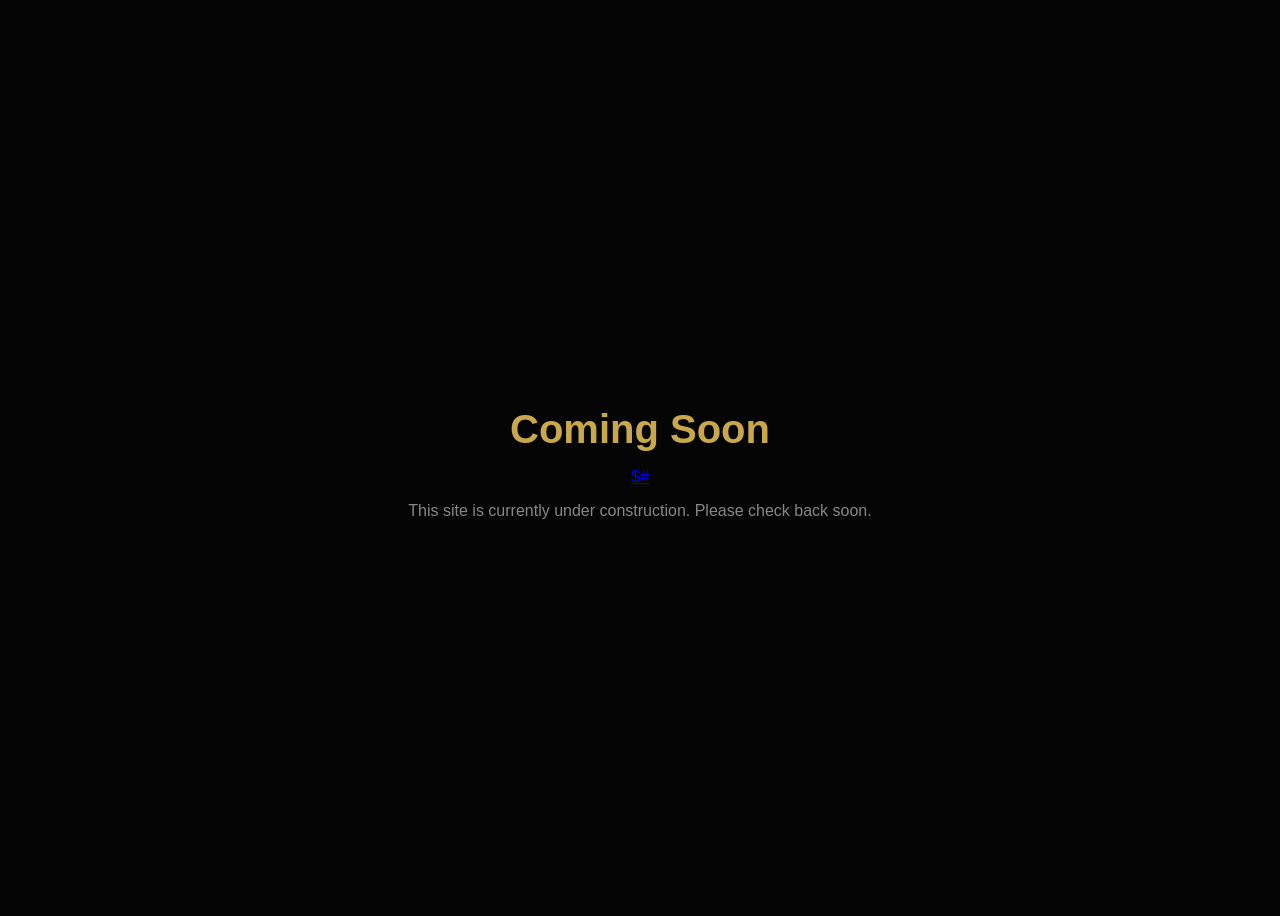
==== commit 87c66763: "splash screen" ====
--- a/index.html
+++ b/index.html
@@ -24,6 +24,7 @@
 <body>
     <div class="message">
         <h1>Coming Soon</h1>
+        <a href="index.html">$#</a>
         <p>This site is currently under construction. Please check back soon.</p>
     </div>
 </body>
